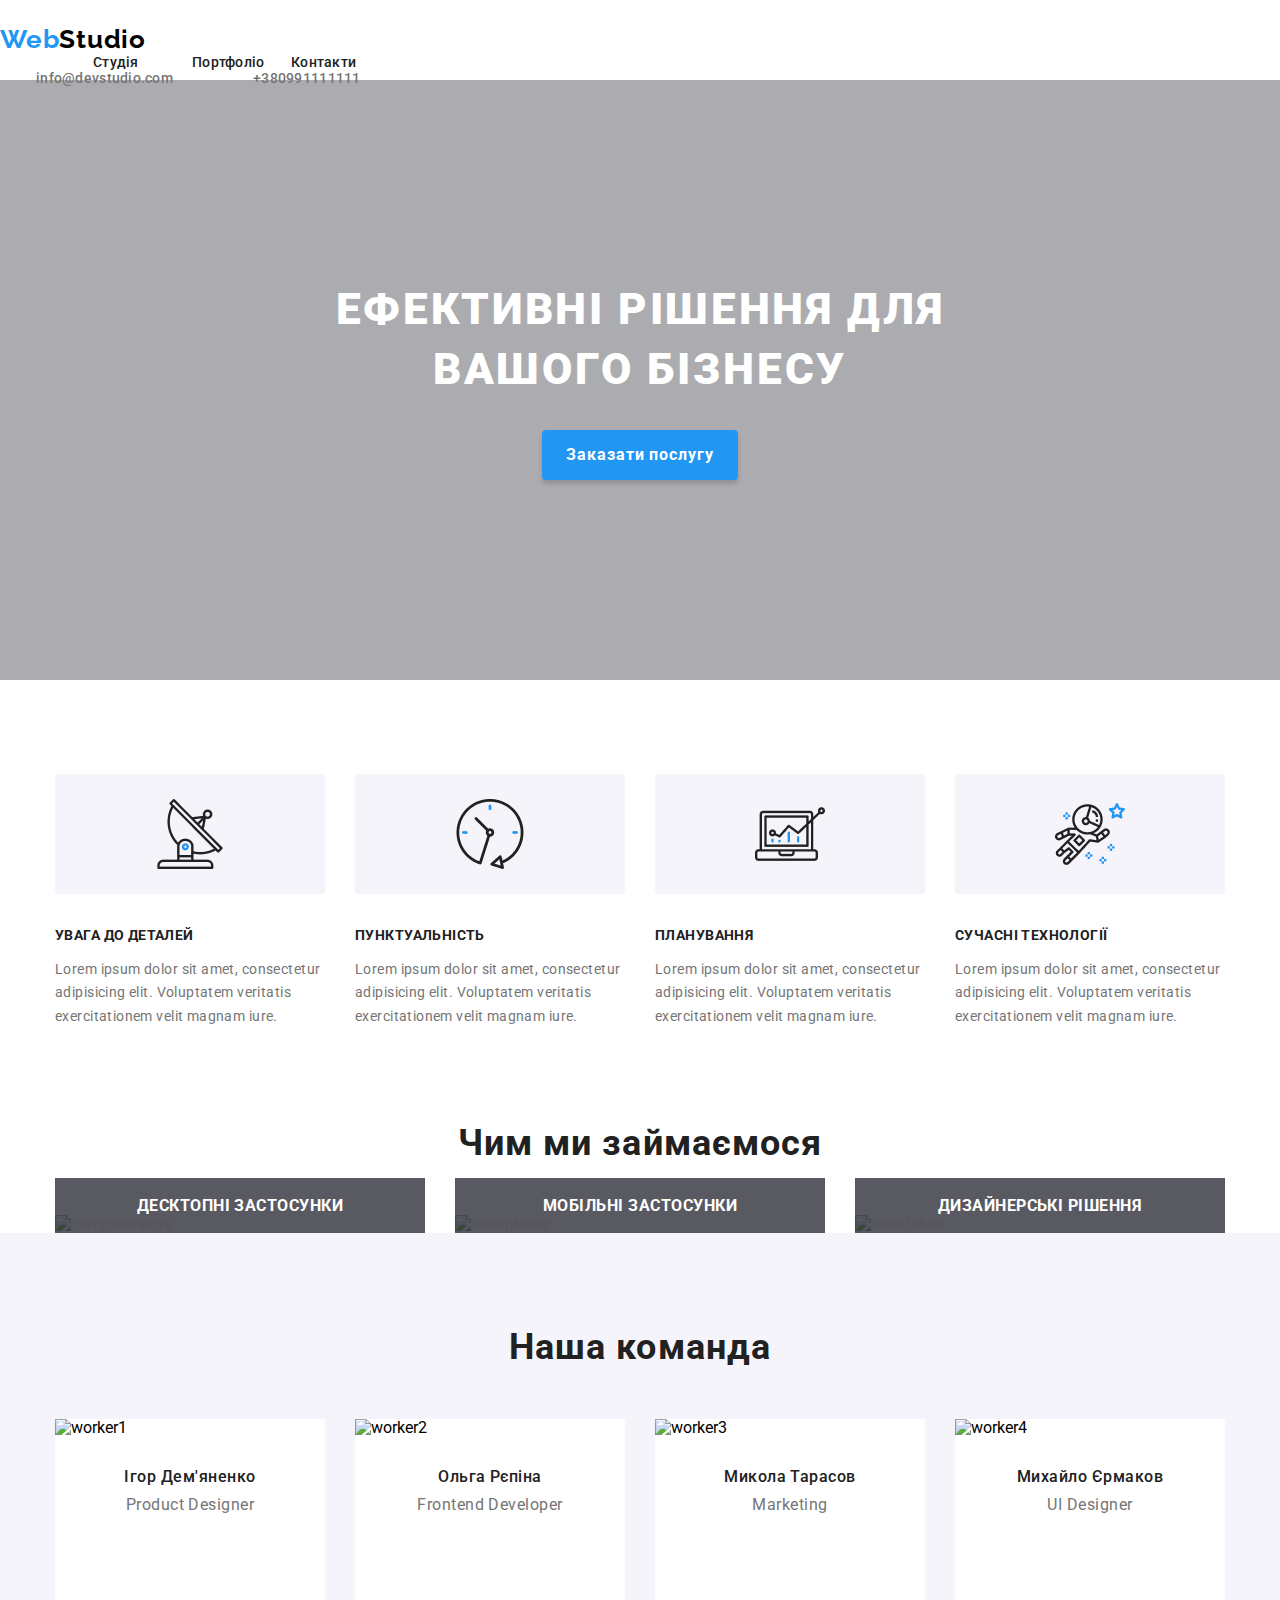
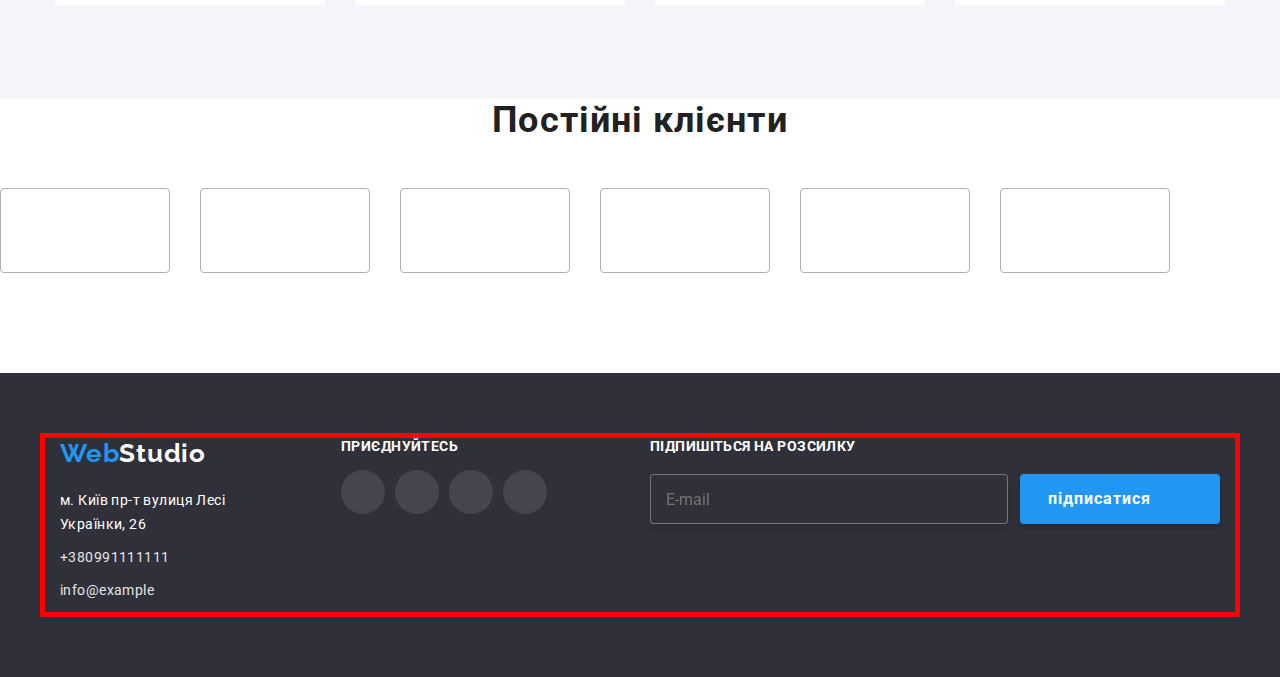
==== index.html @ 2ac91620 "fix" ====
<!DOCTYPE html>
<html lang="en">
  <head>
    <meta charset="UTF-8" />
    <meta http-equiv="X-UA-Compatible" content="IE=edge" />
    <meta name="viewport" content="width=device-width, initial-scale=1.0" />
    <title>WebStudio</title>
    <link
      href="https://fonts.googleapis.com/css2?family=Raleway:wght@700&family=Roboto:wght@400;500;700&display=swap"
      rel="stylesheet"
    />
    <link
      rel="stylesheet"
      href="https://cdnjs.cloudflare.com/ajax/libs/modern-normalize/1.1.0/modern-normalize.min.css"
    />
    <link rel="stylesheet" href="./css/reset.css" />
    <link rel="stylesheet" href="./css/style.css" />
  </head>

  <body>
    <header class="header-section">
      <div class="header-section__container">
        <a href="/" class="header-section__logotype"
          >Web<span class="header-section__color-logo">Studio</span></a
        >
        <ul class="header-section__list">
          <li class="header-section__item">
            <a href="/" class="header-section__link"> Cтудія</a>
          </li>
          <li class="header-section__item">
            <a href="./portfolio.html" class="header-section__link">Портфоліо</a>
          </li>
          <li class="header-section__item">
            <a href="#" class="header-section__link">Контакти</a>
          </li>
        </ul>
        <ul class="header-section__list-contakt">
          <li class="header-section__item-contakt">
            <a href="malto:info@example" class="header-section__contakt">
              <svg class="header-section__icon-email">
                <use href="./images/symbol-defs.svg#icon-envelope-hover-2"></use>
              </svg>
              <span>info@devstudio.com</span>
            </a>
          </li>
          <li class="header-section__item-contakt">
            <a href="tel:+380991111111" class="header-section__contakt">
              <svg class="header-section__icon-tel">
                <use href="./images/symbol-defs.svg#icon-smartphone-1"></use>
              </svg>
              <span>+380991111111</span></a
            >
          </li>
        </ul>
      </div>
    </header>

    <main>
      <!-- Секція герой -->
      <section class="hero-section">
        <h1 class="hero-section__title">
          Ефективні рішення для <br />
          вашого бізнесу
        </h1>
        <button class="hero-section__button" type="button" data-open-modal>Заказати послугу</button>
        <div class="backdrop is-hidden" data-backdrop>
        <form>
          <div class="modal">
            <div class="modal__form-field">
            <ul class="modal__list">
              <li class="modal__item">
                <h2 class="modal__title">
                  Залиште свої дані, ми Вам зателефонуємо
                </h2>
                <button data-close-modal class="modal__closes" type="button">
                  <svg class="modal__close">
                      <use href="./images/symbol-defs.svg#icon-close-black-18dp-2-1">
                      </use>
                  </svg>
                </button>
              </li>
                <li class="modal__item">
                <lable for="name" class="modal__label">Ім’я</lable>
                <svg class="modal__icon">
                  <use href="./images/symbol-defs.svg#icon---18-dp-1"></use>
                </svg>
                <input required autofocus id="name" class="modal__edit" type="text"/>
              </li>
              <li class="modal__item">
                <label for="tel" class="modal__label">Телефон</label>
                <svg class="modal__icon">
                  <use href="./images/symbol-defs.svg#icon-phone-black-18dp-1-1"></use>
                </svg>
                <input required autofocus id="tel" class="modal__edit" type="text"/>
              </li>
              <li class="modal__item">
                <label for="email" class="modal__label">Пошта</label>
                <svg class="modal__icon">
                  <use href="./images/symbol-defs.svg#icon-email-black-18dp-1-1"></use>
                </svg>
                <input  required autofocus id="email" class="modal__edit" type="text"/>
              </li>
              <li class="modal__item">
                <label for="coment" class="modal__comment">Коментарі</label>
                <p class="modal__text">Введите текст</p>
                <input id="coment" class="modal__com-edit" type="text"/>
              </li>
              <li>                
                <input class="modal__com-check" type="checkbox">
               <p class="modal__final-title">Погоджуюсь з розсилкою і приймаю
                <span class="modal__conditions-span">Умови договору</span>
               </p>
               <button data-close-modal class="modal__button" type="button">Надіслати</button>
              </li>
            </ul>
          </div>
          </div>
        </form>
      </div>
      </section>

      <!--ЧОМУ ми-->

      <section class="text-section">
        <div class="text-section__container">
          <ul class="text-section__list">
            <li class="text-section__item">
              <h3 class="text-section__title">увага до деталей</h3>
              <p class="text-section__deskription">
                Lorem ipsum dolor sit amet, consectetur adipisicing elit.
                Voluptatem veritatis exercitationem velit magnam iure.
              </p>
            </li>
            <li class="text-section__item">
              <h3 class="text-section__title">Пунктуальність</h3>
              <p class="text-section__deskription">
                Lorem ipsum dolor sit amet, consectetur adipisicing elit.
                Voluptatem veritatis exercitationem velit magnam iure.
              </p>
            </li>
            <li class="text-section__item">
              <h3 class="text-section__title">Планування</h3>
              <p class="text-section__deskription">
                Lorem ipsum dolor sit amet, consectetur adipisicing elit.
                Voluptatem veritatis exercitationem velit magnam iure.
              </p>
            </li>
            <li class="text-section__item">
              <h3 class="text-section__title">Сучасні технології</h3>
              <p class="text-section__deskription">
                Lorem ipsum dolor sit amet, consectetur adipisicing elit.
                Voluptatem veritatis exercitationem velit magnam iure.
              </p>
            </li>
          </ul>
        </div>
      </section>
      <!-- Чим ми займаємось -->
      <section class="work-section">
        <div class="work-section__container">
          <h2 class="work-section__title">Чим ми займаємося</h2>
          <ul class="work-section__list">
            <li class="work-section__item">
              <img src="./images/computerwork.jpg" alt="computerwork" />
              <p class="work-section__text">ДЕСКТОПНІ ЗАСТОСУНКИ</p>
            </li>
            <li class="work-section__item">
              <img src="./images/workphone.jpg" alt="workphone" />
              <p class="work-section__text">МОБІЛЬНІ ЗАСТОСУНКИ</p>
            </li>
            <li class="work-section__item">
              <img src="./images/worktablet.jpg" alt="worktablet" />
              <p class="work-section__text">ДИЗАЙНЕРСЬКІ РІШЕННЯ</p>
            </li>
          </ul>
        </div>
      </section>

      <!-- Наша команда -->
      <section class="workers-section">
        <div class="workers-section__container">
          <h2 class="workers-section__title">Наша команда</h2>

          <ul class="workers-section__list">
            <li class="workers-section__item">
              <img src="./images/worker1.jpg" width="270px" alt="worker1" />
              <h3 class="workers-section__tutyl">Ігор Дем'яненко</h3>
              <p class="workers-section__name">Product Designer</p>
              <ul class="socials-list">
                <li class="socials-list__item">
                  <a class="socials-list__link">
                    <svg class="socials-list__contact">
                      <use href="./images/symbol-defs.svg#icon-instagram-2-1"></use>
                    </svg>
                  </a>
                </li>
                <li class="socials-list__item">
                  <a class="socials-list__link">
                    <svg class="socials-list__contact">
                      <use href="./images/symbol-defs.svg#icon-facebook-1-1"></use>
                    </svg>
                  </a>
                </li>
                <li class="socials-list__item">
                  <a class="socials-list__link">
                    <svg class="socials-list__contact">
                      <use href="./images/symbol-defs.svg#icon-twitter-1-1"></use>
                    </svg>
                  </a>
                </li>
                <li class="socials-list__item">
                  <a class="socials-list__link">
                    <svg class="socials-list__contact">
                      <use href="./images/symbol-defs.svg#icon-linkedin-1-1"></use>
                    </svg>
                  </a>
                </li>
              </ul>
            </li>
            <li class="workers-section__item">
              <img src="./images/worker2.jpg" width="270px" alt="worker2" />
              <h3 class="workers-section__tutyl">Ольга Рєпіна</h3>
              <p class="workers-section__name">Frontend Developer</p>
              <ul class="socials-list">
                <li class="socials-list__item">
                  <a class="socials-list__link">
                    <svg class="socials-list__contact">
                      <use href="./images/symbol-defs.svg#icon-instagram-2-1"></use>
                    </svg>
                  </a>
                </li>
                <li class="socials-list__item">
                  <a class="socials-list__link">
                    <svg class="socials-list__contact">
                      <use href="./images/symbol-defs.svg#icon-facebook-1-1"></use>
                    </svg>
                  </a>
                </li>
                <li class="socials-list__item">
                  <a class="socials-list__link">
                    <svg class="socials-list__contact">
                      <use href="./images/symbol-defs.svg#icon-twitter-1-1"></use>
                    </svg>
                  </a>
                </li>
                <li class="socials-list__item">
                  <a class="socials-list__link">
                    <svg class="socials-list__contact">
                      <use href="./images/symbol-defs.svg#icon-linkedin-1-1"></use>
                    </svg>
                  </a>
                </li>
              </ul>
            </li>
            <li class="workers-section__item">
              <img src="./images/worker3.jpg" width="270px" alt="worker3" />
              <h3 class="workers-section__tutyl">Микола Тарасов</h3>
              <p class="workers-section__name">Marketing</p>
              <ul class="socials-list">
                <li class="socials-list__item">
                  <a class="socials-list__link">
                    <svg class="socials-list__contact">
                      <use href="./images/symbol-defs.svg#icon-instagram-2-1"></use>
                    </svg>
                  </a>
                </li>
                <li class="socials-list__item">
                  <a class="socials-list__link">
                    <svg class="socials-list__contact">
                      <use href="./images/symbol-defs.svg#icon-facebook-1-1"></use>
                    </svg>
                  </a>
                </li>
                <li class="socials-list__item">
                  <a class="socials-list__link">
                    <svg class="socials-list__contact">
                      <use href="./images/symbol-defs.svg#icon-twitter-1-1"></use>
                    </svg>
                  </a>
                </li>
                <li class="socials-list__item">
                  <a class="socials-list__link">
                    <svg class="socials-list__contact">
                      <use href="./images/symbol-defs.svg#icon-linkedin-1-1"></use>
                    </svg>
                  </a>
                </li>
              </ul>
            </li>
            <li class="workers-section__item">
              <img src="./images/worker4.jpg" width="270px" alt="worker4" />
              <h3 class="workers-section__tutyl">Михайло Єрмаков</h3>
              <p class="workers-section__name">UI Designer</p>
              <ul class="socials-list">
                <li class="socials-list__item">
                  <a class="socials-list__link">
                    <svg class="socials-list__contact">
                      <use href="./images/symbol-defs.svg#icon-instagram-2-1"></use>
                    </svg>
                  </a>
                </li>
                <li class="socials-list__item">
                  <a class="socials-list__link">
                    <svg class="socials-list__contact">
                      <use href="./images/symbol-defs.svg#icon-facebook-1-1"></use>
                    </svg>
                  </a>
                </li>
                <li class="socials-list__item">
                  <a class="socials-list__link">
                    <svg class="socials-list__contact">
                      <use href="./images/symbol-defs.svg#icon-twitter-1-1"></use>
                    </svg>
                  </a>
                </li>
                <li class="socials-list__item">
                  <a class="socials-list__link">
                    <svg class="socials-list__contact">
                      <use href="./images/symbol-defs.svg#icon-linkedin-1-1"></use>
                    </svg>
                  </a>
                </li>
              </ul>
            </li>
          </ul>
        </div>
      </section>
      <section class="logo-section">
        <div class="logo-section__container">
          <h2 class="logo-section__title">Постійні клієнти</h2>
          <ul class="logo-section__list">
            <li class="logo-section__item">
              <a class="logo-section__link">
                <svg class="logo-section__icon">
                  <use href="./images/symbol-defs.svg#icon-logo-1-1"></use>
                </svg>
              </a>
            </li>
            <li class="logo-section__item">
              <a class="logo-section__link">
                <svg class="logo-section__icon">
                  <use href="./images/symbol-defs.svg#icon-logo-2-1"></use>
                </svg>
              </a>
            </li>
            <li class="logo-section__item">
              <a class="logo-section__link">
                <svg class="logo-section__icon">
                  <use href="./images/symbol-defs.svg#icon-logo-3-1"></use>
                </svg>
              </a>
            </li>
            <li class="logo-section__item">
              <a class="logo-section__link">
                <svg class="logo-section__icon">
                  <use href="./images/symbol-defs.svg#icon-logo-4-1"></use>
                </svg>
              </a>
            </li>
            <li class="logo-section__item">
              <a class="logo-section__link">
                <svg class="logo-section__icon">
                  <use href="./images/symbol-defs.svg#icon-logo-5-2"></use>
                </svg>
              </a>
            </li>
            <li class="logo-section__item">
              <a class="logo-section__link">
                <svg class="logo-section__icon">
                  <use href="./images/symbol-defs.svg#icon-logo-6-1"></use>
                </svg>
              </a>
            </li>
          </ul>
        </div>
      </section>
    </main>

    <footer>
      <!-- Кінець  -->
      <div class="container">
        <div class="footer-blok">
          <a href="/" class="footer-blok__logo"
            >Web<span class="footer-blok__color">Studio</span></a
          >

          <address class="footer-blok__location">
            м. Київ пр-т вулиця Лесі Українки, 26
          </address>
          <ul class="footer-blok__list-contakt">
            <li class="footer-blok__contakt-item">
              <a href="tel:+380991111111" class="footer-blok__contakt">
                +380991111111
              </a>
            </li>
            <li class="footer-blok__contakt-item">
              <a href="malto:info@example" class="footer-blok__contakt"
                >info@example</a
              >
            </li>
          </ul>
        </div>
        <div class="footer">
          <h2 class="footer__title">Приєднуйтесь</h2>
          <ul class="footer__list">
            <li class="footer__item">
              <a class="footer__link">
                <svg class="footer__contact-icon">
                  <use href="./images/symbol-defs.svg#icon-instagram-2-1"></use>
                </svg>
              </a>
            </li>
            <li class="footer__item">
              <a class="footer__link">
                <svg class="footer__contact-icon">
                  <use href="./images/symbol-defs.svg#icon-facebook-1-1"></use>
                </svg>
              </a>
            </li>
            <li class="footer__item">
              <a class="footer__link">
                <svg class="footer__contact-icon">
                  <use href="./images/symbol-defs.svg#icon-twitter-1-1"></use>
                </svg>
              </a>
            </li>
            <li class="footer__item">
              <a class="footer__link">
                <svg class="footer__contact-icon">
                  <use href="./images/symbol-defs.svg#icon-linkedin-1-1"></use>
                </svg>
              </a>
            </li>
          </ul>
        </div>
        <div class="container-modal">
          <label for="gmail" class="container-modal__name">підпишіться на розсилку</label>
          <div class="container-modal__blok">
          <input id="gmail" autofocus placeholder="E-mail" class="container-modal__input" type="text"/>
          <button type="button"  class="container-modal__btn">
            <span class="container-modal__text">підписатися</span>
            <svg class="container-modal__icon-send">
              <use href="./images/symbol-defs.svg#icon-icon-send">
              </use>
            </svg>
          </button>
        </div>
      </div>
    </footer>

    <script>
      const refs = {
        openModalBtn: document.querySelector("[data-open-modal]"),
        closeModalBtn: document.querySelector("[data-close-modal]"),
        backdrop: document.querySelector("[data-backdrop]"),
      };

      refs.openModalBtn.addEventListener("click", toggleModal);
      refs.closeModalBtn.addEventListener("click", toggleModal);

      refs.backdrop.addEventListener("click", logBackdropClick);

      function toggleModal() {
        refs.backdrop.classList.toggle("is-hidden");
      }

      function logBackdropClick() {
        console.log("Це клік в бекдроп");
      }
    </script>
        <script>
          (() => {
            document
              .querySelector('.custom-input')
              .addEventListener('focusin', e => {
                e.currentTarget.placeholder = e.currentTarget.dataset.placeholder;
              });
            document
              .querySelector('.custom-input')
              .addEventListener('focusout', e => {
                e.currentTarget.placeholder = '  ';
              });
          })();
        </script>
  </body>
</html>
---- css/style.css ----
.header-section {
  width: 100%;
  height: 80px;
}


.header-section .container {
  display: flex;
}

.header-section__logotype {
  font-family: "Raleway";
  font-weight: 700;
  font-size: 26px;
  line-height: 1.19;
  letter-spacing: 0.03em;
  color: #2196f3;
  width: 145px;
  height: 31px;
}
.header-section__color-logo {
  color: #000000;
}

.header-section .header-section__container {
  padding-top: 24px;
  padding-bottom: 25px;
}

.header-section__list {
  display: flex;
  margin-left: 93px;
  align-items: center;
  position: relative;
}

.header-section__item {
  margin-left: 54px;
  display: flex;
}
.header-section__item:nth-child(1) {
  margin-left: 0;
}

.header-section__item::after{
  content: "";
  position: absolute;
  bottom: 0;
  display: block;
  width: 70px;
  height: 3px;
  background-color: #2196F3;
  opacity: 0;
  transition: opacity 250ms linear 1000ms,  transform 250ms linear 1000ms;
}

.header-section__item:hover::after{
  opacity: 1;
  transform: scale(1);
}

.header-section__link {
  font-weight: 500;
  font-size: 14px;
  line-height: 1.14;
  letter-spacing: 0.02em;
  color: #212121;
  width: 45px;
  height: 16px;
  /* transition-property:color;
  transition-duration: 250ms;
  transition-delay: 1000ms; */
  transition: color 250ms linear 1000ms;
}

.header-section__link:hover {
  color: #2196f3;
}

.header-section__contakt {
  font-weight: 500;
  font-size: 14px;
  line-height: 1.14;
  letter-spacing: 0.02em;
  color: #757575;
  display: flex;
  margin-left: 10px;
  align-items: center;
  /* transition-property:color;
  transition-duration: 250ms;
  transition-delay: 1000ms;
  transition-timing-function: cubic-bezier(.29,.58,.66,.12); */
  transition: color 250ms linear 1000ms;
}

.header-section__icon-email {
  width: 16px;
  height: 12px;
  fill: #757575;
  margin-right: 10px;
  /* transition-property:fill;
  transition-duration: 250ms;
  transition-delay: 1000ms;
  transition-timing-function: cubic-bezier(.29,.58,.66,.12); */
  transition: fill 250ms linear 1000ms;
}


.header-section__icon-tel {
  width: 10px;
  height: 16px;
  fill: #757575;
  margin-right: 10px;
  /* transition-property:fill;
  transition-duration: 250ms;
  transition-delay: 1000ms;
  transition-timing-function: cubic-bezier(.29,.58,.66,.12); */
  transition: fill 250ms linear 1000ms;
}

.header-section__list-contakt {
  display: flex;
  margin-left: auto;
  align-items: center;
}

.header-section__item-contakt{
  display: flex;
}

.header-section__item-contakt:nth-child(2) {
  margin-left: 50px;
}

.header-section__contakt:hover {
  color: #2196f3;
}

.header-section__icon-tel:hover {
  fill: #2196f3;
}

.header-section__icon-email:hover {
  fill: #2196f3;
}

/* main */
/* section-hero */
.hero-section {
  padding-top: 200px;
  padding-bottom: 200px;
  text-align: center;
  background-image: linear-gradient(
      to top,
      rgba(47, 48, 58, 0.4),
      rgba(47, 48, 58, 0.4)
    ),
    url(../images/effectivesolutions.jpg);
}
.hero-section__title {
  font-weight: 900;
  font-size: 44px;
  line-height: 1.36;
  letter-spacing: 0.06em;
  text-transform: uppercase;
  color: #ffffff;
  margin-bottom: 30px;
}

.title-icon{
  font-weight: 700;
font-size: 20px;
line-height: 23px;
text-align: center;
letter-spacing: 0.03em;
color: #212121;
margin-top: 20px;
margin-bottom: 20px;
}

.modal{
  width: 528px;
  height: 581px;
  top: 50%;
  left: 50%;
  background: #FFFFFF;
  position: absolute;
  transform: translate(-50%, -50%);
  transition: modal 250ms linear 1000ms;
}

.backdrop.is-hidden{
  opacity: 0;
  pointer-events: none; 
}

.backdrop{
  position: fixed;
  top: 0;
  bottom: 0;
  left: 0;
  right: 0;
  background-color: rgba(0, 0, 0, 0.2);
  z-index: 2;
  transition: backdrop 250ms linear 1000ms;
}


.modal__label{
  text-align: left;
  font-weight: 400;
  font-size: 12px;
  line-height: 14px;
  letter-spacing: 0.01em;
  color: #757575;
  display: block;
  position: absolute;
  top: 30%;
  left: 100px;
  transform: translate(-50%);

  
}


.modal__comment{
  font-weight: 400;
  font-size: 12px;
  line-height: 14px;
  letter-spacing: 0.01em;
  color: #757575;
  text-align: left;
  margin-bottom: 4px;
  display: block;
  margin-left: 50px;
}

.modal__icon{
  width: 18px;
  height: 18px;
  position: absolute;
  top: 40%;
  left: 53.3px;
  transition: fill 250ms linear 1000ms;
}

.modal__item:hover{
  fill: #2196F3;
}

.modal__item{
  position: relative;
  font: inherit;
  cursor: pointer;
}


.modal__text{
  position: absolute;
  font-weight: 400;
  font-size: 12px;
  line-height: 14px;
  letter-spacing: 0.03em;
  color: #757575;
   bottom: 92px;
  left: 57px;

}

.modal__edit{
    width: 448px;
    height: 40px;
    box-sizing: border-box;
    border: 1px solid rgba(33, 33, 33, 0.2);
    border-radius: 4px;
    margin-bottom: 10px;
    padding-left: 42px;
}

.modal__edit:hover{
  border-radius: 4px;
  border: 1px solid #2196F3;
}

.modal__form-field{
  position: relative;
}

.modal__item:hover.modal__icon{
  fill: #2196F3;
}

.modal__com-edit {
    box-sizing: border-box;
    width: 448px;
    height: 120px;
    border: 1px solid rgba(33, 33, 33, 0.2);
    border-radius: 4px;
}

.modal__com-edit:hover{
  border:1px solid #2196F3;
  border-radius: 4px;
  box-sizing: border-box;
}

.modal__com-edit:hover .modal__text{
  color: #2196F3;
}


.modal__com-check {
  display: flex;
  background: #212121;
  width: 16px;
  height: 15px;
  position: absolute;
  left: 52px;
 margin-bottom: 10px;
    font: inherit;
    cursor: pointer;
}

.modal__final-title {
    margin-top: 20px;
    margin-bottom: 30px;
    font-weight: 400;
    font-size: 14px;
    line-height: 24px;
    letter-spacing: 0.03em;
    color: #757575;
}

.modal__conditions-span{
  font-weight: 400;
font-size: 14px;
line-height: 24px;
letter-spacing: 0.03em;
text-decoration-line: underline;
color: #757575;
font: inherit;
cursor: pointer;

}

.modal__conditions-span:hover{
   color: #2196F3;
}

.modal__button{
  width: 200px;
  height: 50px;
  background: #2196F3;
  box-shadow: 0px 4px 4px rgb(0 0 0 / 15%);
  border-radius: 4px;
  border: none;
  color: white;
  font-weight: 700;
  font-size: 16px;
  line-height: 30px;
  text-align: center;
  letter-spacing: 0.06em;
  color: #FFFFFF;
  font: inherit;
  cursor: pointer;
}

.modal__closes{
    width: 30px;
    height: 30px;
    border-radius: 50%;
    background: #FFFFFF;
    border: 1px solid rgba(0, 0, 0, 0.1);
    padding-top: 6px;
    padding-left: 6px;
    top: 8px;
    right: 8px;
    position: absolute;
}

.modal__close {
    width: 18px;
    height: 18px;
    font: inherit;
    cursor: pointer;
}


.hero-section__button {
  font-weight: 700;
  font-size: 16px;
  line-height: 1.87;
  letter-spacing: 0.06em;
  color: #ffffff;
  background-color: #2196f3;
  box-shadow: 0px 4px 4px rgba(0, 0, 0, 0.15);
  border-radius: 4px;
  text-align: center;
  padding-top: 10px;
  padding-bottom: 10px;
  padding-left: 24px;
  padding-right: 24px;
  border: none;
  repeat: no-repeat;

}

/* <!-- Секція текст --> */

.text-section .text-section__container {
  padding-top: 94px;
}

.text-section__title {
  font-weight: 700;
  font-size: 14px;
  line-height: 1.71;
  letter-spacing: 0.03em;
  text-transform: uppercase;
  color: #212121;
  margin-bottom: 10px;
  padding-top: 30px;
}

.text-section__deskription {
  font-weight: 400;
  font-size: 14px;
  line-height: 1.71;
  letter-spacing: 0.03em;
  color: #757575;
}

.text-section__list {
  display: flex;
  justify-content: center;
}

.text-section__item {
  margin-right: 30px;
  width: 270px;
}

.text-section__item::before {
  content: "";
  display: block;
  background: #f5f4fa;
  border-radius: 4px;
  width: 270px;
  height: 120px;
}

.text-section__item:nth-child(4) {
  margin-right: 0;
}

.text-section__item:nth-child(1)::before {
  background-image: url(../images/antenna.png);
  background-size: 70px;
  background-repeat: no-repeat;
  background-position: center;
}

.text-section__item:nth-child(2)::before {
  background-image: url(../images/clock.png);
  background-repeat: no-repeat;
  background-position: center;
}

.text-section__item:nth-child(3)::before {
  background-image: url(../images/diagram.png);
  background-repeat: no-repeat;
  background-position: center;
}

.text-section__item:nth-child(4)::before {
  background-image: url(../images/astronaut\ .png);
  background-repeat: no-repeat;
  background-position: center;
}

/* <!-- Чим ми займаємось --> */

.work-section {
  color: #e5e5e5;
  padding-top: 94px;
}

.work-section.work-section__container {
  padding-bottom: 92px;
}

.work-section__list {
  display: flex;
  justify-content: center;
}

.work-section__title {
  font-weight: 700;
  font-size: 36px;
  line-height: 1.16;
  text-align: center;
  letter-spacing: 0.03em;
  color: #212121;
  margin-bottom: 50px;
}

.work-section__item {
  width: 370px;
  margin-right: 30px;
  position: relative;
}

.work-section__item:nth-child(3) {
  margin-right: 0;
}

.work-section__text {
  font-weight: 700;
  line-height: 1.14px;
  letter-spacing: 0.03em;
  text-align: center;
  text-transform: uppercase;
  color: #ffffff;
  background: rgba(47, 48, 58, 0.8);
  position: absolute;
  padding-bottom: 27px;
  padding-top: 27px;
  width: 370px;
  bottom: 0;
}


/* <!-- Наша команда --> */

.workers-section {
  background: #f5f4fa;
  padding-top: 94px;
  padding-bottom: 94px;
}

.workers-section__list {
  display: flex;
  justify-content: center;
}

.workers-section__title {
  font-weight: 700;
  font-size: 36px;
  line-height: 1.16;
  text-align: center;
  letter-spacing: 0.03em;
  color: #212121;
  margin-bottom: 50px;
}

.workers-section__item {
  width: 270px;
  margin-right: 30px;
  background-color: #ffffff;
  padding-bottom: 30px;
}

.workers-section__item:last-child {
  margin-right: 0;
}

.workers-section__tutyl {
  font-weight: 500;
  font-size: 16px;
  line-height: 1.18;
  text-align: center;
  letter-spacing: 0.03em;
  color: #212121;
  margin-bottom: 10px;
  margin-top: 30px;
}

.workers-section__name {
  font-weight: 400;
  font-size: 16px;
  line-height: 1.18;
  text-align: center;
  letter-spacing: 0.03em;
  color: #757575;
}

.socials-list__contact {
  fill: #afb1b8;
  width: 20px;
  height: 20px;
  font: inherit;
  cursor: pointer;
}

.socials-list{
  display: flex;
  align-items: center;
  justify-content: center;
  margin-top: 16px;
}

.socials-list__item {
  width: 44px;
  height: 44px;

}

.socials-list__link {
  padding: 12px;
  display: flex;
  transition: backgrond-color  250ms linear 1000ms, fill 250ms linear 1000ms;
}

.socials-list__link:hover {
  background-color: #2196f3;
  border-radius: 50%;
}


.socials-list__link:hover .socials-list__contact {
  fill: #ffffff;
}

/* Постійні клієнти */
.logo-section__title {
  font-weight: 700;
  font-size: 36px;
  line-height: 42px;
  text-align: center;
  letter-spacing: 0.03em;
  color: #212121;
  margin-bottom: 47px;
}

.logo-section__list {
  display: flex;
  align-items: center;
  padding-bottom: 100px;
}

.logo-section__icon {
  fill: currentColor;
  width: 45px;
  height: 45px;
}

.logo-section__link {
  color: #afb1b8;
  border: 1px solid #afb1b8;
  border-radius: 4px;
  width: 170px;
  height: 85px;
  display: flex;
  align-items: center;
  justify-content: center;
  margin-right: 30px;
  font: inherit;
  cursor: pointer;
  /* transition-property: color, border-color;
  transition-duration: 250ms;
  transition-delay: 250ms;
  transition-timing-function: linear; */
  transition: color 250ms linear 1000ms, border-color 250ms linear 1000ms;
}

.logo-section__link:hover {
  color: #2196f3;
  border-color: #2196f3;
}

/* footer */

.footer__list {
  display: flex;
  align-items: center;
  margin-top: 16px;
}

.footer__title {
  font-weight: 700;
  font-size: 14px;
  line-height: 16px;
  letter-spacing: 0.03em;
  text-transform: uppercase;
  color: #ffffff;
  text-align: left;
}

.footer__contact-icon {
  fill: #ffffff;
  width: 20px;
  height: 20px;
}

.footer__link {
  padding: 12px;
  display: flex;
  font: inherit;
  cursor: pointer;
  /* transition-property:backgrond-color;
  transition-duration: 250ms;
  transition-delay: 1000ms;
  transition-timing-function: cubic-bezier(.29,.58,.66,.12); */
  transition: backgrond-color  250ms linear 1000ms;
}

.footer__link:hover {
  background-color: #2196f3;
  border-radius: 50%;
}

.footer__item {
  width: 44px;
  height: 44px;
  background-color: rgba(255, 255, 255, 0.1);
  border-radius: 50%;
  margin-right: 10px;
}

.footer-blok__contakt {
  font-weight: 400;
  font-size: 14px;
  line-height: 1.71;
  letter-spacing: 0.03em;
  color: #e5e5e5;
}

footer .container {
  display: flex;
}

.footer-blok {
  margin-right: 70px;
}

.footer-blok__contakt-item {
  margin-bottom: 9px;
}

.footer-blok__location {
  font-style: normal;
  font-weight: 400;
  font-size: 14px;
  line-height: 1.71;
  letter-spacing: 0.03em;
  color: #ffffff;
  display: flex;
  margin-bottom: 9px;
  margin-top: 20px;
}

.footer-blok__logo {
  font-family: "Raleway";
  font-style: normal;
  font-weight: 700;
  font-size: 26px;
  line-height: 1.19;
  letter-spacing: 0.03em;
  color: #2196f3;
}

.footer-blok__color {
  font-family: "Raleway";
  font-style: normal;
  font-weight: 700;
  font-size: 26px;
  line-height: 1.19;
  letter-spacing: 0.03em;
  color: #ffffff;
}

footer {
  background-color: #2f303a;
  padding-bottom: 60px;
  padding-top: 60px;
}


.container-modal__name{
  font-weight: 700;
font-size: 14px;
line-height: 16px;
letter-spacing: 0.03em;
text-transform: uppercase;
color: #FFFFFF;
margin-bottom: 20px;
display: block;
}


.container-modal__input{
  border: 1px solid rgba(125, 125, 125, 0.911);
  filter: drop-shadow(0px 4px 4px rgba(0, 0, 0, 0.15));
  border-radius: 4px;
  box-sizing: border-box;
  width: 358px;
  height: 50px;
  background: #2F303A;
  padding-left: 15px;
  margin-right: 12px;
  display: inline-block;
}

.container-modal__btn{
  width: 200px;
  height: 50px;
  border-radius: 4px;
  background: #2196F3;
  box-shadow: 0px 4px 4px rgb(0 0 0 / 15%);
  border: none;
  padding-left: 28px;
  display: flex;
  align-items: center;
}

.container-modal__icon-send{
  width: 24px;
  height: 24px;
  fill: #FFFFFF;
}

.container-modal__text{
  font-weight: 700;
  font-size: 16px;
  line-height: 30px;
  text-align: center;
  letter-spacing: 0.06em;
  color: #FFFFFF;
}

.container-modal{
  margin-left: 93px;
}

.container-modal__blok{
  display: flex;
}
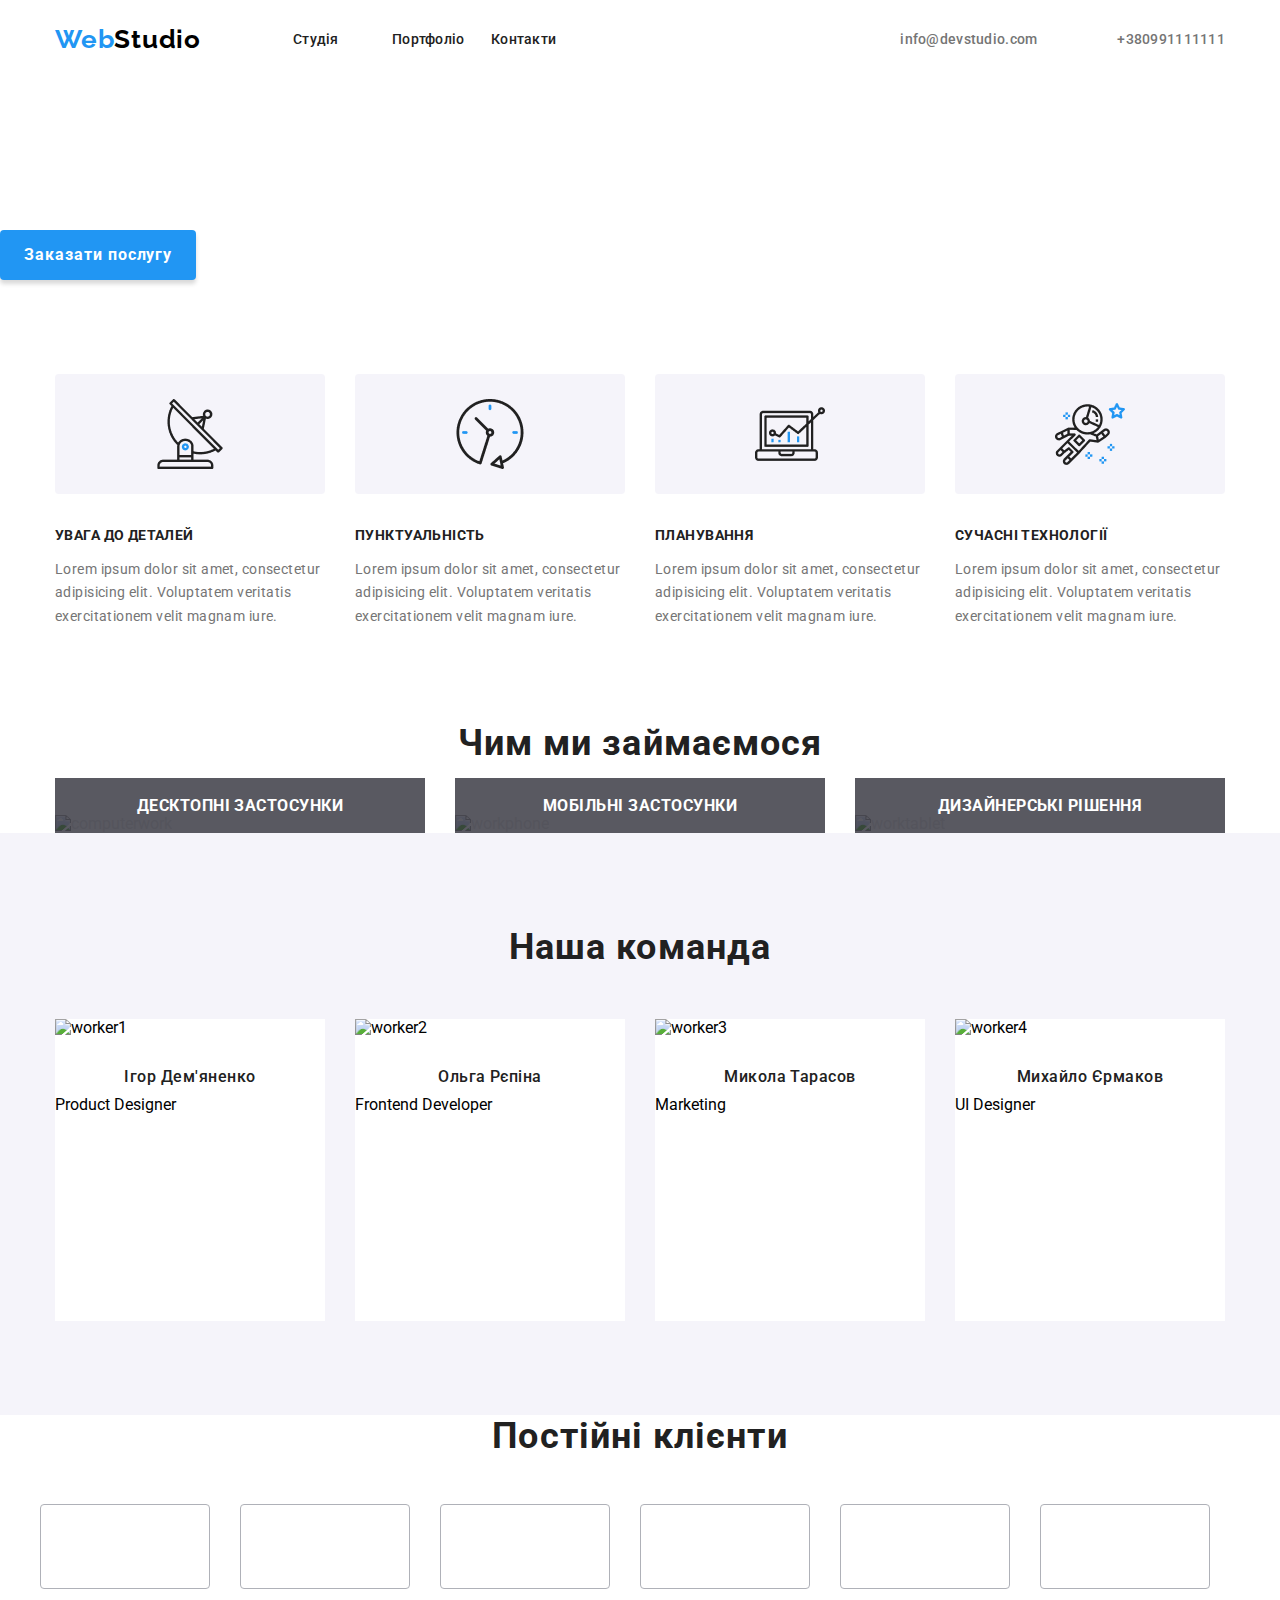
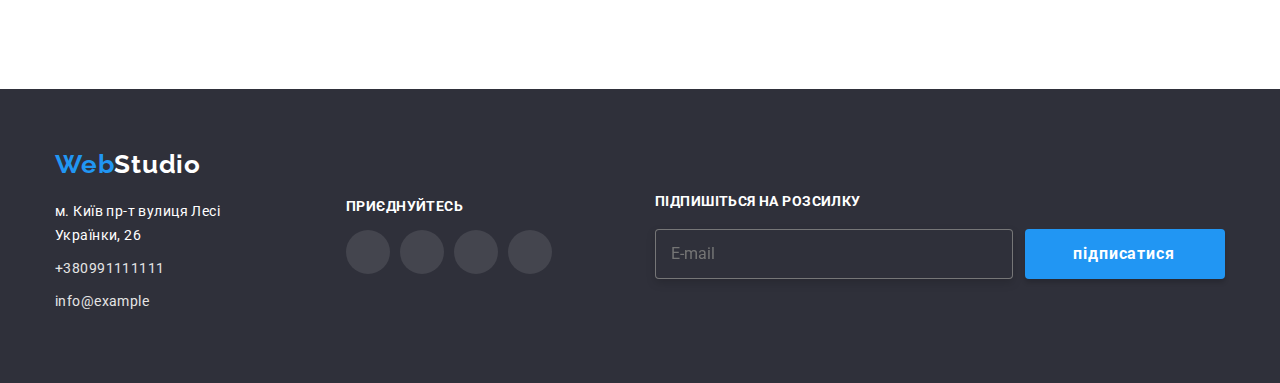
==== commit b0fc0e73: "animation" ====
--- a/index.html
+++ b/index.html
@@ -13,13 +13,14 @@
       rel="stylesheet"
       href="https://cdnjs.cloudflare.com/ajax/libs/modern-normalize/1.1.0/modern-normalize.min.css"
     />
-    <link rel="stylesheet" href="./css/reset.css" />
-    <link rel="stylesheet" href="./css/style.css" />
+    <link rel="stylesheet" href="./SASS/base/_reset.scss" />
+    <link rel="stylesheet" href="./SASS/base/_common.scss" />
+    <link rel="stylesheet" href="./css/main.min.css" />
   </head>
 
   <body>
     <header class="header-section">
-      <div class="header-section__container">
+      <div class="container">
         <a href="/" class="header-section__logotype"
           >Web<span class="header-section__color-logo">Studio</span></a
         >
@@ -57,7 +58,7 @@
 
     <main>
       <!-- Секція герой -->
-      <section class="hero-section">
+      <section data-aos="flip-up" itclass="hero-section">
         <h1 class="hero-section__title">
           Ефективні рішення для <br />
           вашого бізнесу
@@ -122,7 +123,7 @@
       <!--ЧОМУ ми-->
 
       <section class="text-section">
-        <div class="text-section__container">
+        <div class="container">
           <ul class="text-section__list">
             <li class="text-section__item">
               <h3 class="text-section__title">увага до деталей</h3>
@@ -157,7 +158,7 @@
       </section>
       <!-- Чим ми займаємось -->
       <section class="work-section">
-        <div class="work-section__container">
+        <div class="container">
           <h2 class="work-section__title">Чим ми займаємося</h2>
           <ul class="work-section__list">
             <li class="work-section__item">
@@ -178,7 +179,7 @@
 
       <!-- Наша команда -->
       <section class="workers-section">
-        <div class="workers-section__container">
+        <div class="container">
           <h2 class="workers-section__title">Наша команда</h2>
 
           <ul class="workers-section__list">
@@ -326,7 +327,7 @@
         </div>
       </section>
       <section class="logo-section">
-        <div class="logo-section__container">
+        <div class="container">
           <h2 class="logo-section__title">Постійні клієнти</h2>
           <ul class="logo-section__list">
             <li class="logo-section__item">
@@ -482,5 +483,9 @@
               });
           })();
         </script>
+          <script src="https://unpkg.com/aos@2.3.1/dist/aos.js"></script>
+          <script>
+            AOS.init();
+          </script>
   </body>
 </html>
--- a/css/main.min.css
+++ b/css/main.min.css
@@ -0,0 +1 @@
+.container-modal__blok,.container-modal__btn,.footer-blok__location,footer .container,.footer__link,.footer__list,.logo-section__link,.logo-section__list,.socials-list__link,.workers-section__list,.work-section__list,.text-section__list,.modal__com-check,.header-section__item-contakt,.header-section__list-contakt,.header-section__contakt,.header-section__item,.header-section__list,.header-section .container{display:-webkit-box;display:-ms-flexbox;display:flex;-webkit-box-pack:center;-ms-flex-pack:center;justify-content:center;-webkit-box-align:center;-ms-flex-align:center;align-items:center}a{text-decoration:none}ul{list-style:none;margin:0;padding:0}body{font-family:"Roboto"}h1,h2,h3,p{margin:0;padding:0}.container{width:1200px;margin-left:auto;margin-right:auto;padding-left:15px;padding-right:15px}.header-section{width:100%;height:80px}.header-section__item:nth-child(1){margin-left:0}.header-section__item::after{content:"";position:absolute;bottom:0;display:block;width:70px;height:3px;background-color:#2196f3;opacity:0;-webkit-transition:opacity 250ms linear 1000ms,-webkit-transform 250ms linear 1000ms;transition:opacity 250ms linear 1000ms,-webkit-transform 250ms linear 1000ms;transition:opacity 250ms linear 1000ms,transform 250ms linear 1000ms;transition:opacity 250ms linear 1000ms,transform 250ms linear 1000ms,-webkit-transform 250ms linear 1000ms}.header-section__item:hover::after{opacity:1;-webkit-transform:scale(1);transform:scale(1)}.header-section__item-contakt:nth-child(2){margin-left:50px}.header-section__link:hover{color:#2196f3}.header-section__contakt:hover{color:#2196f3}.header-section__icon-tel:hover{fill:#2196f3}.header-section__icon-email:hover{fill:#2196f3}.header-section__logotype{font-family:"Raleway";font-weight:700;font-size:26px;line-height:1.19;letter-spacing:.03em;color:#2196f3;width:145px;height:31px}.header-section__color-logo{color:#000}.header-section .container{padding-top:24px;padding-bottom:25px}.header-section__list{margin-left:93px;position:relative}.header-section__item{margin-left:54px}.header-section__link{font-weight:500;font-size:14px;line-height:1.14;letter-spacing:.02em;color:#212121;width:45px;height:16px;-webkit-transition:color 250ms linear 1000ms;transition:color 250ms linear 1000ms}.header-section__contakt{font-weight:500;font-size:14px;line-height:1.14;letter-spacing:.02em;color:#757575;margin-left:10px;-webkit-transition:color 250ms linear 1000ms;transition:color 250ms linear 1000ms}.header-section__icon-email{width:16px;height:12px;fill:#757575;margin-right:10px;-webkit-transition:fill 250ms linear 1000ms;transition:fill 250ms linear 1000ms}.header-section__icon-tel{width:10px;height:16px;fill:#757575;margin-right:10px;-webkit-transition:fill 250ms linear 1000ms;transition:fill 250ms linear 1000ms}.header-section__list-contakt{margin-left:auto}.hero-section{padding-top:200px;padding-bottom:200px;text-align:center;background-image:-webkit-gradient(linear, left bottom, left top, from(rgba(47, 48, 58, 0.4)), to(rgba(47, 48, 58, 0.4))),url(../images/effectivesolutions.jpg);background-image:linear-gradient(to top, rgba(47, 48, 58, 0.4), rgba(47, 48, 58, 0.4)),url(../images/effectivesolutions.jpg)}.hero-section__title{font-weight:900;font-size:44px;line-height:1.36;letter-spacing:.06em;text-transform:uppercase;color:#fff;margin-bottom:30px}.title-icon{font-weight:700;font-size:20px;line-height:23px;text-align:center;letter-spacing:.03em;color:#212121;margin-top:20px;margin-bottom:20px}.modal{width:528px;height:581px;top:50%;left:50%;background:#fff;position:absolute;-webkit-transform:translate(-50%, -50%);transform:translate(-50%, -50%);-webkit-transition:modal 250ms linear 1000ms;transition:modal 250ms linear 1000ms}.modal__item:hover{fill:#2196f3}.modal__item:hover .modal__icon{fill:#2196f3}.modal__com-edit:hover{border:1px solid #2196f3;border-radius:4px;-webkit-box-sizing:border-box;box-sizing:border-box}.modal__com-edit:hover .modal__text{color:#2196f3}.modal__conditions-span:hover{color:#2196f3}.backdrop.is-hidden{opacity:0;pointer-events:none}.backdrop{position:fixed;top:0;bottom:0;left:0;right:0;background-color:rgba(0,0,0,.2);z-index:2;-webkit-transition:backdrop 250ms linear 1000ms;transition:backdrop 250ms linear 1000ms}.modal__label{text-align:left;font-weight:400;font-size:12px;line-height:14px;letter-spacing:.01em;color:#757575;display:block;position:absolute;top:30%;left:100px;-webkit-transform:translate(-50%);transform:translate(-50%)}.modal__comment{font-weight:400;font-size:12px;line-height:14px;letter-spacing:.01em;color:#757575;text-align:left;margin-bottom:4px;display:block;margin-left:50px}.modal__icon{width:18px;height:18px;position:absolute;top:40%;left:53.3px;-webkit-transition:fill 250ms linear 1000ms;transition:fill 250ms linear 1000ms}.modal__item{position:relative;font:inherit;cursor:pointer}.modal__text{position:absolute;font-weight:400;font-size:12px;line-height:14px;letter-spacing:.03em;color:#757575;bottom:92px;left:57px}.modal__edit{width:448px;height:40px;-webkit-box-sizing:border-box;box-sizing:border-box;border:1px solid rgba(33,33,33,.2);border-radius:4px;margin-bottom:10px;padding-left:42px}.modal__form-field{position:relative}.modal__com-edit{-webkit-box-sizing:border-box;box-sizing:border-box;width:448px;height:120px;border:1px solid rgba(33,33,33,.2);border-radius:4px}.modal__com-check{background:#212121;width:16px;height:15px;position:absolute;left:52px;margin-bottom:10px;font:inherit;cursor:pointer}.modal__final-title{margin-top:20px;margin-bottom:30px;font-weight:400;font-size:14px;line-height:24px;letter-spacing:.03em;color:#757575}.modal__conditions-span{font-weight:400;font-size:14px;line-height:24px;letter-spacing:.03em;-webkit-text-decoration-line:underline;text-decoration-line:underline;color:#757575;font:inherit;cursor:pointer}.modal__button{width:200px;height:50px;background:#2196f3;-webkit-box-shadow:0px 4px 4px rgba(0,0,0,.15);box-shadow:0px 4px 4px rgba(0,0,0,.15);border-radius:4px;border:none;color:#fff;font-weight:700;font-size:16px;line-height:30px;text-align:center;letter-spacing:.06em;color:#fff;font:inherit;cursor:pointer}.modal__closes{width:30px;height:30px;border-radius:50%;background:#fff;border:1px solid rgba(0,0,0,.1);padding-top:6px;padding-left:6px;top:8px;right:8px;position:absolute}.modal__close{width:18px;height:18px;font:inherit;cursor:pointer}.hero-section__button{font-weight:700;font-size:16px;line-height:1.87;letter-spacing:.06em;color:#fff;background-color:#2196f3;-webkit-box-shadow:0px 4px 4px rgba(0,0,0,.15);box-shadow:0px 4px 4px rgba(0,0,0,.15);border-radius:4px;text-align:center;padding-top:10px;padding-bottom:10px;padding-left:24px;padding-right:24px;border:none;repeat:no-repeat}.text-section__item::before{content:"";display:block;background:#f5f4fa;border-radius:4px;width:270px;height:120px}.text-section__item:nth-child(4){margin-right:0}.text-section__item:nth-child(1)::before{background-image:url(../images/antenna.png);background-size:70px;background-repeat:no-repeat;background-position:center}.text-section__item:nth-child(2)::before{background-image:url(../images/clock.png);background-repeat:no-repeat;background-position:center}.text-section__item:nth-child(3)::before{background-image:url(../images/diagram.png);background-repeat:no-repeat;background-position:center}.text-section__item:nth-child(4)::before{background-image:url(../images/astronaut\ .png);background-repeat:no-repeat;background-position:center}.text-section .container{padding-top:94px}.text-section__title{font-weight:700;font-size:14px;line-height:1.71;letter-spacing:.03em;text-transform:uppercase;color:#212121;margin-bottom:10px;padding-top:30px}.text-section__deskription{font-weight:400;font-size:14px;line-height:1.71;letter-spacing:.03em;color:#757575}.text-section__item{margin-right:30px;width:270px}.work-section{color:#e5e5e5;padding-top:94px}.work-section__item:nth-child(3){margin-right:0}.work-section.container{padding-bottom:92px}.work-section__title{font-weight:700;font-size:36px;line-height:1.16;text-align:center;letter-spacing:.03em;color:#212121;margin-bottom:50px}.work-section__item{width:370px;margin-right:30px;position:relative}.work-section__text{font-weight:700;line-height:1.14px;letter-spacing:.03em;text-align:center;text-transform:uppercase;color:#fff;background:rgba(47,48,58,.8);position:absolute;padding-top:27px;width:370px;bottom:0}.work-section__text{padding-bottom:27px;padding-top:27px}.workers-section{background:#f5f4fa;padding-bottom:94px}.workers-section__item:last-child{margin-right:0}.workers-section{padding-top:94px;padding-bottom:94px}.socials-list__link:hover{background-color:#2196f3;border-radius:50%}.socials-list__link:hover .socials-list__contact{fill:#fff}.workers-section__title{font-weight:700;font-size:36px;line-height:1.16;text-align:center;letter-spacing:.03em;color:#212121;margin-bottom:50px}.workers-section__item{width:270px;margin-right:30px;background-color:#fff;padding-bottom:30px}.workers-section__tutyl{font-weight:500;font-size:16px;line-height:1.18;text-align:center;letter-spacing:.03em;color:#212121;margin-bottom:10px;margin-top:30px}.socials-list__item{width:44px;height:44px}.socials-list__link{padding:12px;-webkit-transition:backgrond-color 250ms linear 1000ms,fill 250ms linear 1000ms;transition:backgrond-color 250ms linear 1000ms,fill 250ms linear 1000ms}.logo-section__link:hover{color:#2196f3;border-color:#2196f3}.logo-section__title{font-weight:700;font-size:36px;line-height:42px;text-align:center;letter-spacing:.03em;color:#212121;margin-bottom:47px}.logo-section__list{padding-bottom:100px}.logo-section__icon{fill:currentColor;width:45px;height:45px}.logo-section__link{color:#afb1b8;width:170px;height:85px;margin-right:30px;font:inherit;cursor:pointer;-webkit-transition:color 250ms linear 1000ms,border-color 250ms linear 1000ms;transition:color 250ms linear 1000ms,border-color 250ms linear 1000ms}.logo-section__link{border:1px solid #afb1b8;border-radius:4px}.footer__list{margin-top:16px}.footer__title{font-weight:700;font-size:14px;line-height:16px;letter-spacing:.03em;text-transform:uppercase;color:#fff;text-align:left}.footer__contact-icon{fill:#fff;width:20px;height:20px}.footer__link{padding:12px;font:inherit;cursor:pointer;-webkit-transition:backgrond-color 250ms linear 1000ms;transition:backgrond-color 250ms linear 1000ms}.footer__item{width:44px;height:44px;background-color:rgba(255,255,255,.1);border-radius:50%;margin-right:10px}.footer-blok__contakt{font-weight:400;font-size:14px;line-height:1.71;letter-spacing:.03em;color:#e5e5e5}.footer-blok{margin-right:70px}.footer-blok__contakt-item{margin-bottom:9px}.footer-blok__location{font-style:normal;font-weight:400;font-size:14px;line-height:1.71;letter-spacing:.03em;color:#fff;margin-bottom:9px;margin-top:20px}.footer-blok__logo{font-family:"Raleway";font-style:normal;font-weight:700;font-size:26px;line-height:1.19;letter-spacing:.03em;color:#2196f3}.footer-blok__color{font-family:"Raleway";font-style:normal;font-weight:700;font-size:26px;line-height:1.19;letter-spacing:.03em;color:#fff}footer{background-color:#2f303a;padding-bottom:60px;padding-top:60px}footer__link:hover{background-color:#2196f3;border-radius:50%}.container-modal__name{font-weight:700;font-size:14px;line-height:16px;letter-spacing:.03em;text-transform:uppercase;color:#fff;margin-bottom:20px;display:block}.container-modal__input:hover{color:#2196f3}.container-modal__input{border:1px solid rgba(125,125,125,.911);-webkit-filter:drop-shadow(0px 4px 4px rgba(0, 0, 0, 0.15));filter:drop-shadow(0px 4px 4px rgba(0, 0, 0, 0.15));border-radius:4px;-webkit-box-sizing:border-box;box-sizing:border-box;width:358px;height:50px;background:#2f303a;padding-left:15px;margin-right:12px;display:inline-block;-webkit-transition:color 250ms linear 250ms;transition:color 250ms linear 250ms}.container-modal__btn{width:200px;height:50px;border-radius:4px;background:#2196f3;-webkit-box-shadow:0px 4px 4px rgba(0,0,0,.15);box-shadow:0px 4px 4px rgba(0,0,0,.15);border:none;padding-left:28px}.container-modal__icon-send{width:24px;height:24px;fill:#fff}.container-modal__text{font-weight:700;font-size:16px;line-height:30px;text-align:center;letter-spacing:.06em;color:#fff}.container-modal{margin-left:93px}/*# sourceMappingURL=main.min.css.map */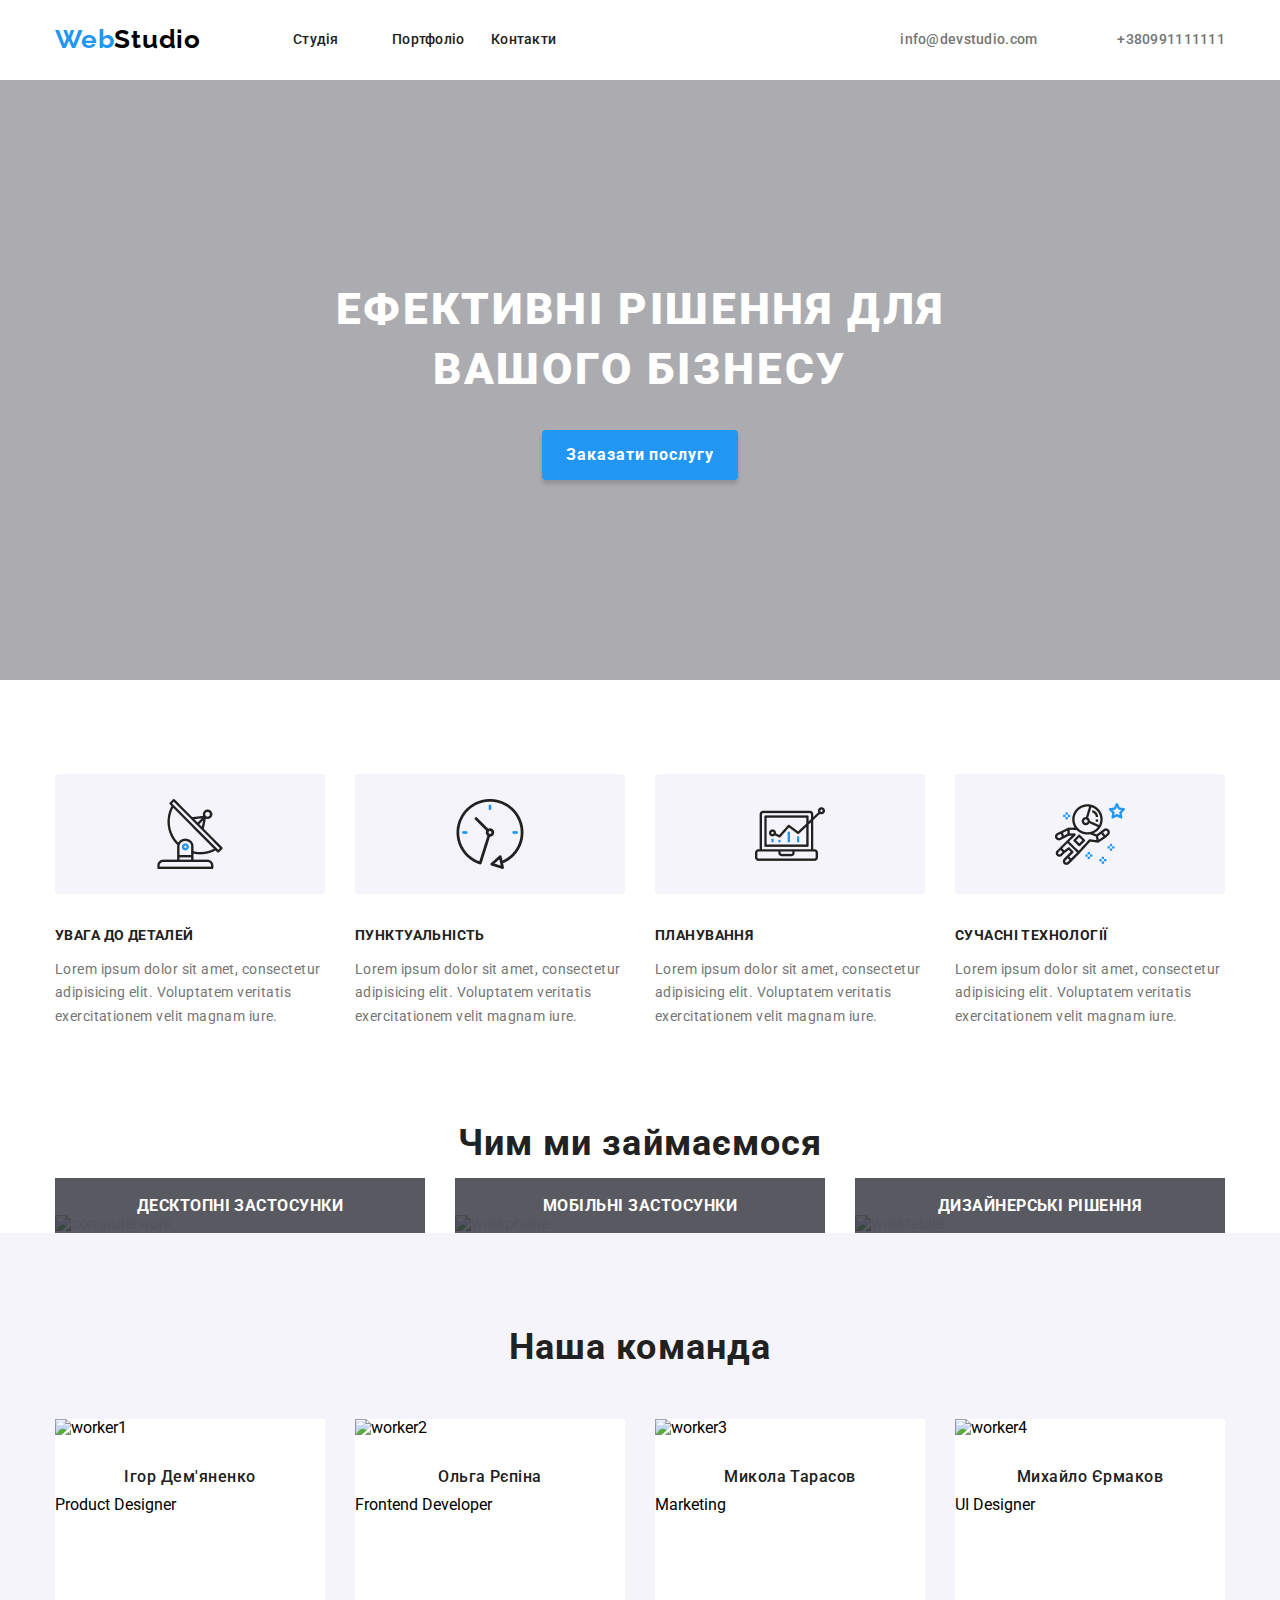
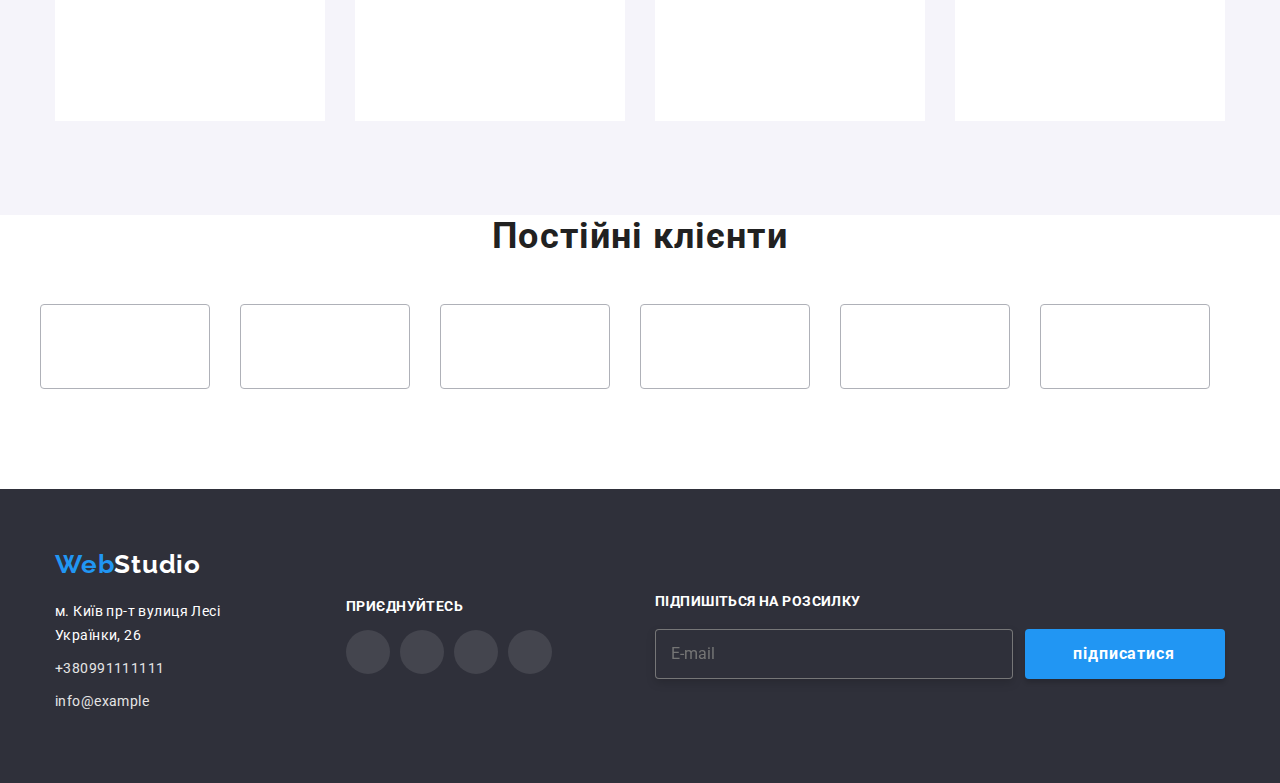
==== commit 6edfd5d5: "hero" ====
--- a/index.html
+++ b/index.html
@@ -58,7 +58,7 @@
 
     <main>
       <!-- Секція герой -->
-      <section data-aos="flip-up" itclass="hero-section">
+      <section data-aos="flip-up" class="hero-section">
         <h1 class="hero-section__title">
           Ефективні рішення для <br />
           вашого бізнесу
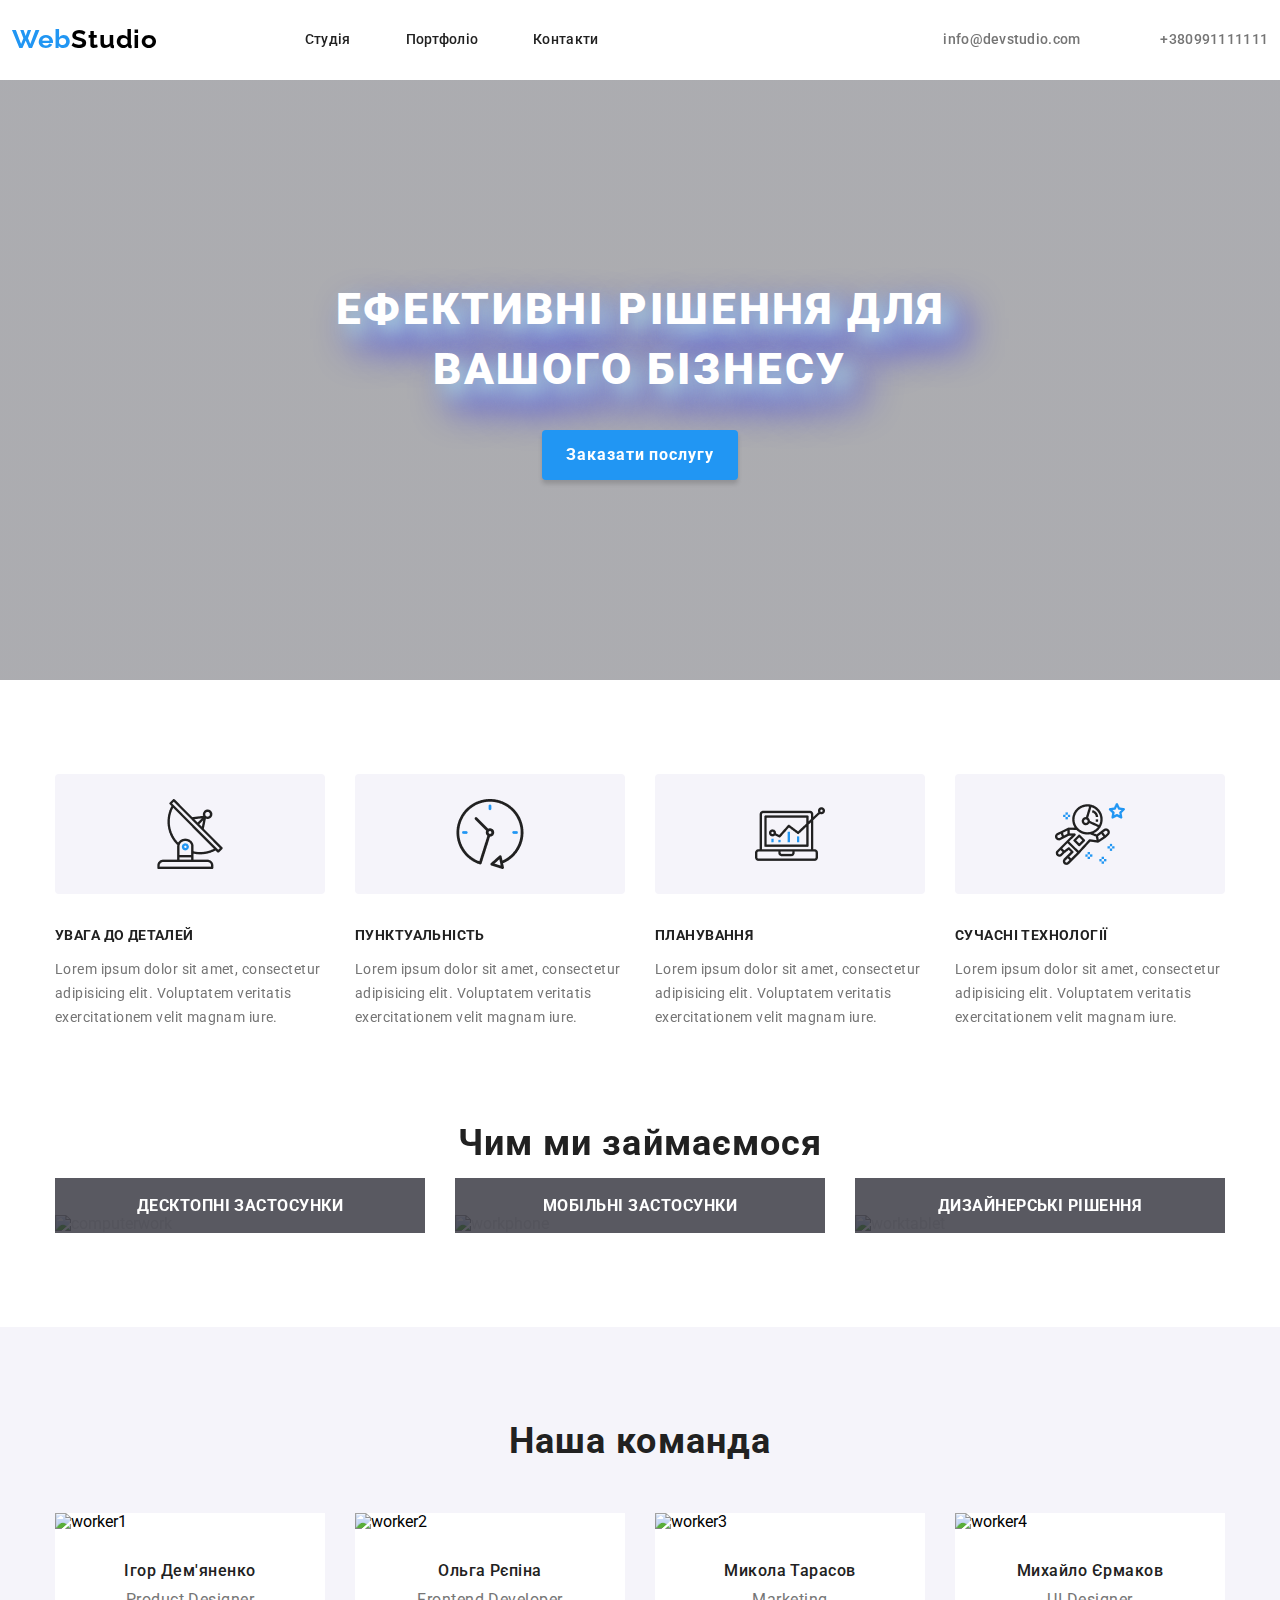
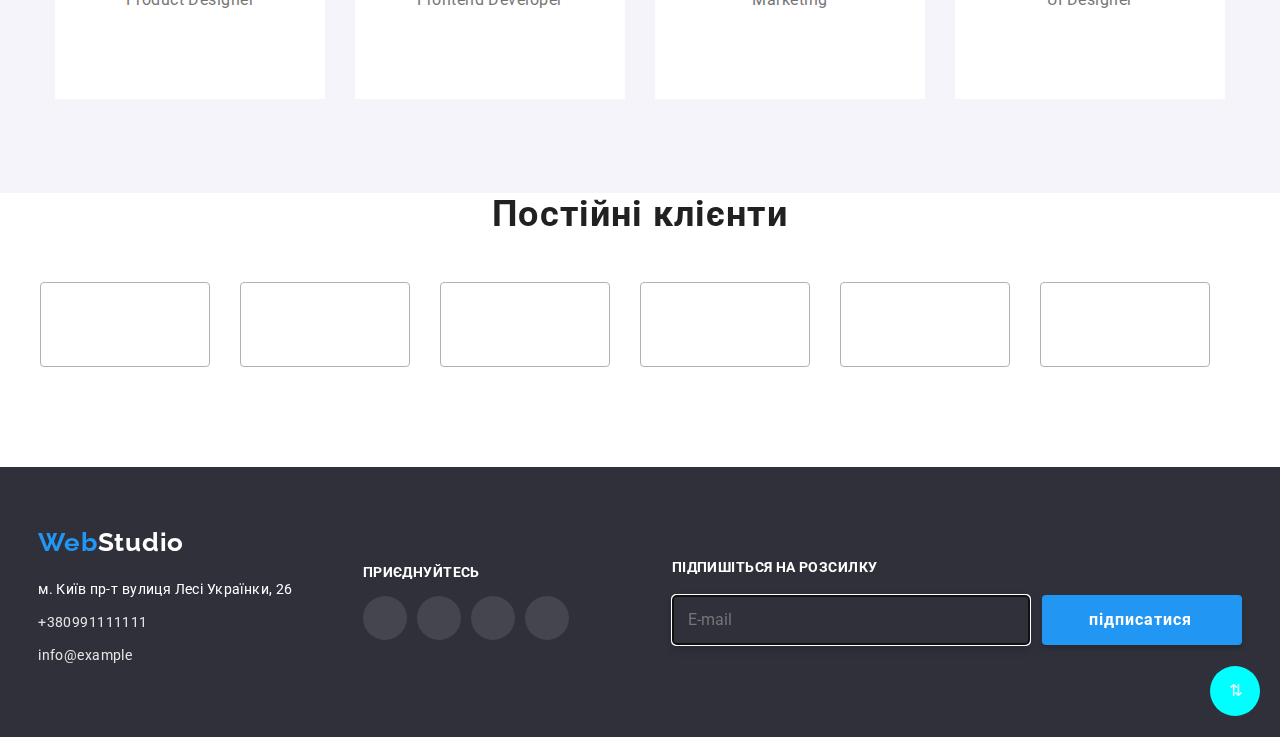
==== commit 0bb76746: "adaptiv" ====
--- a/index.html
+++ b/index.html
@@ -13,6 +13,8 @@
       rel="stylesheet"
       href="https://cdnjs.cloudflare.com/ajax/libs/modern-normalize/1.1.0/modern-normalize.min.css"
     />
+
+    <link href="https://unpkg.com/aos@2.3.1/dist/aos.css" rel="stylesheet">
     <link rel="stylesheet" href="./SASS/base/_reset.scss" />
     <link rel="stylesheet" href="./SASS/base/_common.scss" />
     <link rel="stylesheet" href="./css/main.min.css" />
@@ -20,7 +22,7 @@
 
   <body>
     <header class="header-section">
-      <div class="container">
+      <div data-aos="flip-up" class="container">
         <a href="/" class="header-section__logotype"
           >Web<span class="header-section__color-logo">Studio</span></a
         >
@@ -32,7 +34,7 @@
             <a href="./portfolio.html" class="header-section__link">Портфоліо</a>
           </li>
           <li class="header-section__item">
-            <a href="#" class="header-section__link">Контакти</a>
+            <a href="#workers" class="header-section__link">Контакти</a>
           </li>
         </ul>
         <ul class="header-section__list-contakt">
@@ -58,12 +60,12 @@
 
     <main>
       <!-- Секція герой -->
-      <section data-aos="flip-up" class="hero-section">
+      <section  class="hero-section">
         <h1 class="hero-section__title">
           Ефективні рішення для <br />
           вашого бізнесу
         </h1>
-        <button class="hero-section__button" type="button" data-open-modal>Заказати послугу</button>
+        <button data-aos="zoom-in-up" class="hero-section__button" type="submit"  data-open-modal>Заказати послугу</button>
         <div class="backdrop is-hidden" data-backdrop>
         <form>
           <div class="modal">
@@ -85,21 +87,21 @@
                 <svg class="modal__icon">
                   <use href="./images/symbol-defs.svg#icon---18-dp-1"></use>
                 </svg>
-                <input required autofocus id="name" class="modal__edit" type="text"/>
+                <input required  id="name" class="modal__edit" type="text"/>
               </li>
               <li class="modal__item">
                 <label for="tel" class="modal__label">Телефон</label>
                 <svg class="modal__icon">
                   <use href="./images/symbol-defs.svg#icon-phone-black-18dp-1-1"></use>
                 </svg>
-                <input required autofocus id="tel" class="modal__edit" type="text"/>
+                <input required id="tel" class="modal__edit" type="text"/>
               </li>
               <li class="modal__item">
                 <label for="email" class="modal__label">Пошта</label>
                 <svg class="modal__icon">
                   <use href="./images/symbol-defs.svg#icon-email-black-18dp-1-1"></use>
                 </svg>
-                <input  required autofocus id="email" class="modal__edit" type="text"/>
+                <input  required id="email" class="modal__edit" type="text"/>
               </li>
               <li class="modal__item">
                 <label for="coment" class="modal__comment">Коментарі</label>
@@ -122,7 +124,7 @@
 
       <!--ЧОМУ ми-->
 
-      <section class="text-section">
+      <section data-aos="flip-left" class="text-section">
         <div class="container">
           <ul class="text-section__list">
             <li class="text-section__item">
@@ -157,7 +159,7 @@
         </div>
       </section>
       <!-- Чим ми займаємось -->
-      <section class="work-section">
+      <section data-aos="zoom-in-right" class="work-section">
         <div class="container">
           <h2 class="work-section__title">Чим ми займаємося</h2>
           <ul class="work-section__list">
@@ -178,13 +180,13 @@
       </section>
 
       <!-- Наша команда -->
-      <section class="workers-section">
+      <section id="workers" class="workers-section">
         <div class="container">
           <h2 class="workers-section__title">Наша команда</h2>
 
           <ul class="workers-section__list">
             <li class="workers-section__item">
-              <img src="./images/worker1.jpg" width="270px" alt="worker1" />
+              <img class="workers-section__img" src="./images/worker1.jpg" width="270px" alt="worker1" />
               <h3 class="workers-section__tutyl">Ігор Дем'яненко</h3>
               <p class="workers-section__name">Product Designer</p>
               <ul class="socials-list">
@@ -219,7 +221,7 @@
               </ul>
             </li>
             <li class="workers-section__item">
-              <img src="./images/worker2.jpg" width="270px" alt="worker2" />
+              <img class="workers-section__img" src="./images/worker2.jpg" width="270px" alt="worker2" />
               <h3 class="workers-section__tutyl">Ольга Рєпіна</h3>
               <p class="workers-section__name">Frontend Developer</p>
               <ul class="socials-list">
@@ -254,7 +256,7 @@
               </ul>
             </li>
             <li class="workers-section__item">
-              <img src="./images/worker3.jpg" width="270px" alt="worker3" />
+              <img class="workers-section__img" src="./images/worker3.jpg" width="270px" alt="worker3" />
               <h3 class="workers-section__tutyl">Микола Тарасов</h3>
               <p class="workers-section__name">Marketing</p>
               <ul class="socials-list">
@@ -289,7 +291,7 @@
               </ul>
             </li>
             <li class="workers-section__item">
-              <img src="./images/worker4.jpg" width="270px" alt="worker4" />
+              <img class="workers-section__img" src="./images/worker4.jpg" width="270px" alt="worker4" />
               <h3 class="workers-section__tutyl">Михайло Єрмаков</h3>
               <p class="workers-section__name">UI Designer</p>
               <ul class="socials-list">
@@ -326,7 +328,7 @@
           </ul>
         </div>
       </section>
-      <section class="logo-section">
+      <section data-aos="fade-up-left" class="logo-section">
         <div class="container">
           <h2 class="logo-section__title">Постійні клієнти</h2>
           <ul class="logo-section__list">
@@ -379,7 +381,7 @@
 
     <footer>
       <!-- Кінець  -->
-      <div class="container">
+      <div data-aos="flip-down" class="container">
         <div class="footer-blok">
           <a href="/" class="footer-blok__logo"
             >Web<span class="footer-blok__color">Studio</span></a
@@ -448,6 +450,8 @@
         </div>
       </div>
     </footer>
+
+     <a class="scroll-button" href="">&#8645;</a>
 
     <script>
       const refs = {
@@ -483,7 +487,7 @@
               });
           })();
         </script>
-          <script src="https://unpkg.com/aos@2.3.1/dist/aos.js"></script>
+         <script src="https://unpkg.com/aos@2.3.1/dist/aos.js"></script>
           <script>
             AOS.init();
           </script>
--- a/css/main.min.css
+++ b/css/main.min.css
@@ -1 +1 @@
-.container-modal__blok,.container-modal__btn,.footer-blok__location,footer .container,.footer__link,.footer__list,.logo-section__link,.logo-section__list,.socials-list__link,.workers-section__list,.work-section__list,.text-section__list,.modal__com-check,.header-section__item-contakt,.header-section__list-contakt,.header-section__contakt,.header-section__item,.header-section__list,.header-section .container{display:-webkit-box;display:-ms-flexbox;display:flex;-webkit-box-pack:center;-ms-flex-pack:center;justify-content:center;-webkit-box-align:center;-ms-flex-align:center;align-items:center}a{text-decoration:none}ul{list-style:none;margin:0;padding:0}body{font-family:"Roboto"}h1,h2,h3,p{margin:0;padding:0}.container{width:1200px;margin-left:auto;margin-right:auto;padding-left:15px;padding-right:15px}.header-section{width:100%;height:80px}.header-section__item:nth-child(1){margin-left:0}.header-section__item::after{content:"";position:absolute;bottom:0;display:block;width:70px;height:3px;background-color:#2196f3;opacity:0;-webkit-transition:opacity 250ms linear 1000ms,-webkit-transform 250ms linear 1000ms;transition:opacity 250ms linear 1000ms,-webkit-transform 250ms linear 1000ms;transition:opacity 250ms linear 1000ms,transform 250ms linear 1000ms;transition:opacity 250ms linear 1000ms,transform 250ms linear 1000ms,-webkit-transform 250ms linear 1000ms}.header-section__item:hover::after{opacity:1;-webkit-transform:scale(1);transform:scale(1)}.header-section__item-contakt:nth-child(2){margin-left:50px}.header-section__link:hover{color:#2196f3}.header-section__contakt:hover{color:#2196f3}.header-section__icon-tel:hover{fill:#2196f3}.header-section__icon-email:hover{fill:#2196f3}.header-section__logotype{font-family:"Raleway";font-weight:700;font-size:26px;line-height:1.19;letter-spacing:.03em;color:#2196f3;width:145px;height:31px}.header-section__color-logo{color:#000}.header-section .container{padding-top:24px;padding-bottom:25px}.header-section__list{margin-left:93px;position:relative}.header-section__item{margin-left:54px}.header-section__link{font-weight:500;font-size:14px;line-height:1.14;letter-spacing:.02em;color:#212121;width:45px;height:16px;-webkit-transition:color 250ms linear 1000ms;transition:color 250ms linear 1000ms}.header-section__contakt{font-weight:500;font-size:14px;line-height:1.14;letter-spacing:.02em;color:#757575;margin-left:10px;-webkit-transition:color 250ms linear 1000ms;transition:color 250ms linear 1000ms}.header-section__icon-email{width:16px;height:12px;fill:#757575;margin-right:10px;-webkit-transition:fill 250ms linear 1000ms;transition:fill 250ms linear 1000ms}.header-section__icon-tel{width:10px;height:16px;fill:#757575;margin-right:10px;-webkit-transition:fill 250ms linear 1000ms;transition:fill 250ms linear 1000ms}.header-section__list-contakt{margin-left:auto}.hero-section{padding-top:200px;padding-bottom:200px;text-align:center;background-image:-webkit-gradient(linear, left bottom, left top, from(rgba(47, 48, 58, 0.4)), to(rgba(47, 48, 58, 0.4))),url(../images/effectivesolutions.jpg);background-image:linear-gradient(to top, rgba(47, 48, 58, 0.4), rgba(47, 48, 58, 0.4)),url(../images/effectivesolutions.jpg)}.hero-section__title{font-weight:900;font-size:44px;line-height:1.36;letter-spacing:.06em;text-transform:uppercase;color:#fff;margin-bottom:30px}.title-icon{font-weight:700;font-size:20px;line-height:23px;text-align:center;letter-spacing:.03em;color:#212121;margin-top:20px;margin-bottom:20px}.modal{width:528px;height:581px;top:50%;left:50%;background:#fff;position:absolute;-webkit-transform:translate(-50%, -50%);transform:translate(-50%, -50%);-webkit-transition:modal 250ms linear 1000ms;transition:modal 250ms linear 1000ms}.modal__item:hover{fill:#2196f3}.modal__item:hover .modal__icon{fill:#2196f3}.modal__com-edit:hover{border:1px solid #2196f3;border-radius:4px;-webkit-box-sizing:border-box;box-sizing:border-box}.modal__com-edit:hover .modal__text{color:#2196f3}.modal__conditions-span:hover{color:#2196f3}.backdrop.is-hidden{opacity:0;pointer-events:none}.backdrop{position:fixed;top:0;bottom:0;left:0;right:0;background-color:rgba(0,0,0,.2);z-index:2;-webkit-transition:backdrop 250ms linear 1000ms;transition:backdrop 250ms linear 1000ms}.modal__label{text-align:left;font-weight:400;font-size:12px;line-height:14px;letter-spacing:.01em;color:#757575;display:block;position:absolute;top:30%;left:100px;-webkit-transform:translate(-50%);transform:translate(-50%)}.modal__comment{font-weight:400;font-size:12px;line-height:14px;letter-spacing:.01em;color:#757575;text-align:left;margin-bottom:4px;display:block;margin-left:50px}.modal__icon{width:18px;height:18px;position:absolute;top:40%;left:53.3px;-webkit-transition:fill 250ms linear 1000ms;transition:fill 250ms linear 1000ms}.modal__item{position:relative;font:inherit;cursor:pointer}.modal__text{position:absolute;font-weight:400;font-size:12px;line-height:14px;letter-spacing:.03em;color:#757575;bottom:92px;left:57px}.modal__edit{width:448px;height:40px;-webkit-box-sizing:border-box;box-sizing:border-box;border:1px solid rgba(33,33,33,.2);border-radius:4px;margin-bottom:10px;padding-left:42px}.modal__form-field{position:relative}.modal__com-edit{-webkit-box-sizing:border-box;box-sizing:border-box;width:448px;height:120px;border:1px solid rgba(33,33,33,.2);border-radius:4px}.modal__com-check{background:#212121;width:16px;height:15px;position:absolute;left:52px;margin-bottom:10px;font:inherit;cursor:pointer}.modal__final-title{margin-top:20px;margin-bottom:30px;font-weight:400;font-size:14px;line-height:24px;letter-spacing:.03em;color:#757575}.modal__conditions-span{font-weight:400;font-size:14px;line-height:24px;letter-spacing:.03em;-webkit-text-decoration-line:underline;text-decoration-line:underline;color:#757575;font:inherit;cursor:pointer}.modal__button{width:200px;height:50px;background:#2196f3;-webkit-box-shadow:0px 4px 4px rgba(0,0,0,.15);box-shadow:0px 4px 4px rgba(0,0,0,.15);border-radius:4px;border:none;color:#fff;font-weight:700;font-size:16px;line-height:30px;text-align:center;letter-spacing:.06em;color:#fff;font:inherit;cursor:pointer}.modal__closes{width:30px;height:30px;border-radius:50%;background:#fff;border:1px solid rgba(0,0,0,.1);padding-top:6px;padding-left:6px;top:8px;right:8px;position:absolute}.modal__close{width:18px;height:18px;font:inherit;cursor:pointer}.hero-section__button{font-weight:700;font-size:16px;line-height:1.87;letter-spacing:.06em;color:#fff;background-color:#2196f3;-webkit-box-shadow:0px 4px 4px rgba(0,0,0,.15);box-shadow:0px 4px 4px rgba(0,0,0,.15);border-radius:4px;text-align:center;padding-top:10px;padding-bottom:10px;padding-left:24px;padding-right:24px;border:none;repeat:no-repeat}.text-section__item::before{content:"";display:block;background:#f5f4fa;border-radius:4px;width:270px;height:120px}.text-section__item:nth-child(4){margin-right:0}.text-section__item:nth-child(1)::before{background-image:url(../images/antenna.png);background-size:70px;background-repeat:no-repeat;background-position:center}.text-section__item:nth-child(2)::before{background-image:url(../images/clock.png);background-repeat:no-repeat;background-position:center}.text-section__item:nth-child(3)::before{background-image:url(../images/diagram.png);background-repeat:no-repeat;background-position:center}.text-section__item:nth-child(4)::before{background-image:url(../images/astronaut\ .png);background-repeat:no-repeat;background-position:center}.text-section .container{padding-top:94px}.text-section__title{font-weight:700;font-size:14px;line-height:1.71;letter-spacing:.03em;text-transform:uppercase;color:#212121;margin-bottom:10px;padding-top:30px}.text-section__deskription{font-weight:400;font-size:14px;line-height:1.71;letter-spacing:.03em;color:#757575}.text-section__item{margin-right:30px;width:270px}.work-section{color:#e5e5e5;padding-top:94px}.work-section__item:nth-child(3){margin-right:0}.work-section.container{padding-bottom:92px}.work-section__title{font-weight:700;font-size:36px;line-height:1.16;text-align:center;letter-spacing:.03em;color:#212121;margin-bottom:50px}.work-section__item{width:370px;margin-right:30px;position:relative}.work-section__text{font-weight:700;line-height:1.14px;letter-spacing:.03em;text-align:center;text-transform:uppercase;color:#fff;background:rgba(47,48,58,.8);position:absolute;padding-top:27px;width:370px;bottom:0}.work-section__text{padding-bottom:27px;padding-top:27px}.workers-section{background:#f5f4fa;padding-bottom:94px}.workers-section__item:last-child{margin-right:0}.workers-section{padding-top:94px;padding-bottom:94px}.socials-list__link:hover{background-color:#2196f3;border-radius:50%}.socials-list__link:hover .socials-list__contact{fill:#fff}.workers-section__title{font-weight:700;font-size:36px;line-height:1.16;text-align:center;letter-spacing:.03em;color:#212121;margin-bottom:50px}.workers-section__item{width:270px;margin-right:30px;background-color:#fff;padding-bottom:30px}.workers-section__tutyl{font-weight:500;font-size:16px;line-height:1.18;text-align:center;letter-spacing:.03em;color:#212121;margin-bottom:10px;margin-top:30px}.socials-list__item{width:44px;height:44px}.socials-list__link{padding:12px;-webkit-transition:backgrond-color 250ms linear 1000ms,fill 250ms linear 1000ms;transition:backgrond-color 250ms linear 1000ms,fill 250ms linear 1000ms}.logo-section__link:hover{color:#2196f3;border-color:#2196f3}.logo-section__title{font-weight:700;font-size:36px;line-height:42px;text-align:center;letter-spacing:.03em;color:#212121;margin-bottom:47px}.logo-section__list{padding-bottom:100px}.logo-section__icon{fill:currentColor;width:45px;height:45px}.logo-section__link{color:#afb1b8;width:170px;height:85px;margin-right:30px;font:inherit;cursor:pointer;-webkit-transition:color 250ms linear 1000ms,border-color 250ms linear 1000ms;transition:color 250ms linear 1000ms,border-color 250ms linear 1000ms}.logo-section__link{border:1px solid #afb1b8;border-radius:4px}.footer__list{margin-top:16px}.footer__title{font-weight:700;font-size:14px;line-height:16px;letter-spacing:.03em;text-transform:uppercase;color:#fff;text-align:left}.footer__contact-icon{fill:#fff;width:20px;height:20px}.footer__link{padding:12px;font:inherit;cursor:pointer;-webkit-transition:backgrond-color 250ms linear 1000ms;transition:backgrond-color 250ms linear 1000ms}.footer__item{width:44px;height:44px;background-color:rgba(255,255,255,.1);border-radius:50%;margin-right:10px}.footer-blok__contakt{font-weight:400;font-size:14px;line-height:1.71;letter-spacing:.03em;color:#e5e5e5}.footer-blok{margin-right:70px}.footer-blok__contakt-item{margin-bottom:9px}.footer-blok__location{font-style:normal;font-weight:400;font-size:14px;line-height:1.71;letter-spacing:.03em;color:#fff;margin-bottom:9px;margin-top:20px}.footer-blok__logo{font-family:"Raleway";font-style:normal;font-weight:700;font-size:26px;line-height:1.19;letter-spacing:.03em;color:#2196f3}.footer-blok__color{font-family:"Raleway";font-style:normal;font-weight:700;font-size:26px;line-height:1.19;letter-spacing:.03em;color:#fff}footer{background-color:#2f303a;padding-bottom:60px;padding-top:60px}footer__link:hover{background-color:#2196f3;border-radius:50%}.container-modal__name{font-weight:700;font-size:14px;line-height:16px;letter-spacing:.03em;text-transform:uppercase;color:#fff;margin-bottom:20px;display:block}.container-modal__input:hover{color:#2196f3}.container-modal__input{border:1px solid rgba(125,125,125,.911);-webkit-filter:drop-shadow(0px 4px 4px rgba(0, 0, 0, 0.15));filter:drop-shadow(0px 4px 4px rgba(0, 0, 0, 0.15));border-radius:4px;-webkit-box-sizing:border-box;box-sizing:border-box;width:358px;height:50px;background:#2f303a;padding-left:15px;margin-right:12px;display:inline-block;-webkit-transition:color 250ms linear 250ms;transition:color 250ms linear 250ms}.container-modal__btn{width:200px;height:50px;border-radius:4px;background:#2196f3;-webkit-box-shadow:0px 4px 4px rgba(0,0,0,.15);box-shadow:0px 4px 4px rgba(0,0,0,.15);border:none;padding-left:28px}.container-modal__icon-send{width:24px;height:24px;fill:#fff}.container-modal__text{font-weight:700;font-size:16px;line-height:30px;text-align:center;letter-spacing:.06em;color:#fff}.container-modal{margin-left:93px}/*# sourceMappingURL=main.min.css.map */+.container-modal__blok,.container-modal__btn,.footer-blok__location,footer .container,.footer__link,.footer__list,.logo-section__link,.logo-section__list,.socials-list__link,.workers-section__list,.socials-list,.work-section__list,.text-section__list,.text-section__item::before,.modal__com-check,.header-section__item-contakt,.header-section__list-contakt,.header-section__contakt,.header-section__item,.header-section__list,.header-section .container{display:-webkit-box;display:-ms-flexbox;display:flex;-webkit-box-pack:center;-ms-flex-pack:center;justify-content:center;-webkit-box-align:center;-ms-flex-align:center;align-items:center}a{text-decoration:none}ul{list-style:none;margin:0;padding:0}body{font-family:"Roboto"}h1,h2,h3,p{margin:0;padding:0}@media screen and (min-width: 480px){.container .container{width:450px;margin-left:auto}}@media screen and (min-width: 768px){.container .container{width:758px;margin-left:auto;margin-right:auto;padding-left:10px;padding-right:10px}}@media screen and (min-width: 1200px){.container .container{width:1170px;margin-left:auto;margin-right:auto;padding-left:15px;padding-right:15px}}.scroll-button{width:50px;height:50px;border-radius:50%;background-color:aqua;display:-webkit-box;display:-ms-flexbox;display:flex;-webkit-box-pack:center;-ms-flex-pack:center;justify-content:center;-webkit-box-align:center;-ms-flex-align:center;align-items:center;position:fixed;color:#f5f4fa;bottom:20px;right:20px}@media screen and (min-width: 480px)and (max-width: 767px){.scroll-button{margin-right:100px}}.header-section{width:100%;height:80px}.header-section__item:nth-child(1){margin-left:0}.header-section__item::after{content:"";position:absolute;bottom:0;display:block;width:70px;height:3px;background-color:#2196f3;opacity:0;-webkit-transition:opacity 250ms linear 1000ms,-webkit-transform 250ms linear 1000ms;transition:opacity 250ms linear 1000ms,-webkit-transform 250ms linear 1000ms;transition:opacity 250ms linear 1000ms,transform 250ms linear 1000ms;transition:opacity 250ms linear 1000ms,transform 250ms linear 1000ms,-webkit-transform 250ms linear 1000ms}.header-section__item:hover::after{opacity:1;-webkit-transform:scale(1);transform:scale(1)}.header-section__item-contakt:nth-child(2){margin-left:50px}.header-section__link:hover{color:#2196f3}.header-section__contakt:hover{color:#2196f3}.header-section__icon-tel:hover{fill:#2196f3}.header-section__icon-email:hover{fill:#2196f3}.header-section__logotype{font-family:"Raleway";font-weight:700;font-size:26px;line-height:1.19;letter-spacing:.03em;color:#2196f3;width:145px;height:31px}@media screen and (min-width: 480px)and (max-width: 767px){.header-section__logotype{margin-right:auto;margin-left:15px}}.header-section__color-logo{color:#000}.header-section .container{padding-top:24px;padding-bottom:25px}.header-section__list{margin-left:93px;position:relative;display:none}@media screen and (min-width: 768px){.header-section__list{display:-webkit-box;display:-ms-flexbox;display:flex}}@media screen and (min-width: 1200px){.header-section__list{display:-webkit-box;display:-ms-flexbox;display:flex}}.header-section__item{padding-left:55px}.header-section__link{font-weight:500;font-size:14px;line-height:1.14;letter-spacing:.02em;color:#212121;-webkit-transition:color 150ms linear 850ms;transition:color 150ms linear 850ms}.header-section__contakt{font-weight:500;font-size:14px;line-height:1.14;letter-spacing:.02em;color:#757575;margin-left:10px;-webkit-transition:color 150ms linear 850ms;transition:color 150ms linear 850ms}.header-section__icon-email{width:16px;height:12px;fill:#757575;margin-right:10px;-webkit-transition:fill 150ms linear 850ms;transition:fill 150ms linear 850ms}.header-section__icon-tel{width:10px;height:16px;fill:#757575;margin-right:10px;-webkit-transition:fill 150ms linear 850ms;transition:fill 150ms linear 850ms}.header-section__list-contakt{margin-left:auto;display:none}@media screen and (min-width: 768px){.header-section__list-contakt{display:block;margin-left:96px}}@media screen and (min-width: 1200px){.header-section__list-contakt{display:-webkit-box;display:-ms-flexbox;display:flex;margin-left:309px}}.hero-section{padding-top:200px;padding-bottom:200px;text-align:center;background-image:-webkit-gradient(linear, left bottom, left top, from(rgba(47, 48, 58, 0.4)), to(rgba(47, 48, 58, 0.4))),url(../images/effectivesolutions.jpg);background-image:linear-gradient(to top, rgba(47, 48, 58, 0.4), rgba(47, 48, 58, 0.4)),url(../images/effectivesolutions.jpg)}.hero-section__title{font-weight:900;font-size:44px;line-height:1.36;letter-spacing:.06em;text-transform:uppercase;color:#fff;margin-bottom:30px;text-shadow:10px 10px 20px #b0e0e6,20px 20px 40px blue}@media screen and (min-width: 480px){.hero-section__title{font-size:26px}}@media screen and (min-width: 768px){.hero-section__title{font-size:26px}}@media screen and (min-width: 1200px){.hero-section__title{font-size:44px}}.title-icon{font-weight:700;font-size:20px;line-height:23px;text-align:center;letter-spacing:.03em;color:#212121;margin-top:20px;margin-bottom:20px}.modal{width:528px;height:581px;top:50%;left:50%;background:#fff;-webkit-box-shadow:0px 1px 3px rgba(0,0,0,.12),0px 1px 1px rgba(0,0,0,.14),0px 2px 1px rgba(0,0,0,.2);box-shadow:0px 1px 3px rgba(0,0,0,.12),0px 1px 1px rgba(0,0,0,.14),0px 2px 1px rgba(0,0,0,.2);position:absolute;-webkit-transform:translate(-50%, -50%);transform:translate(-50%, -50%);-webkit-transition:modal 250ms linear 1000ms;transition:modal 250ms linear 1000ms}.modal__item:hover{fill:#2196f3}.modal__item:hover .modal__icon{fill:#2196f3}.modal__com-edit:hover{border:1px solid #2196f3;border-radius:4px;-webkit-box-sizing:border-box;box-sizing:border-box}.modal__com-edit:hover .modal__text{color:#2196f3}.modal__conditions-span:hover{color:#2196f3}.backdrop.is-hidden{opacity:0;pointer-events:none}.backdrop{position:fixed;top:0;bottom:0;left:0;right:0;background-color:rgba(0,0,0,.2);z-index:2;-webkit-transition:backdrop 250ms linear 1000ms;transition:backdrop 250ms linear 1000ms}.modal__title{font-weight:700;font-size:20px;line-height:23px;letter-spacing:.03em;margin-top:40px;margin-bottom:12px;margin-right:auto;margin-left:auto}@media screen and (min-width: 480px){.modal__title{width:370px}}@media screen and (min-width: 1200px){.modal__title{width:448px}}.modal__label{text-align:left;font-weight:400;font-size:12px;line-height:14px;letter-spacing:.01em;color:#757575;display:block;position:absolute;top:30%;left:100px;-webkit-transform:translate(-50%);transform:translate(-50%)}.modal__comment{font-weight:400;font-size:12px;line-height:14px;letter-spacing:.01em;color:#757575;text-align:left;margin-bottom:4px;display:block;margin-left:50px}.modal__icon{width:18px;height:18px;position:absolute;top:40%;left:53.3px;-webkit-transition:fill 250ms linear 1000ms;transition:fill 250ms linear 1000ms}.modal__item{position:relative;font:inherit;cursor:pointer}.modal__text{position:absolute;font-weight:400;font-size:12px;line-height:14px;letter-spacing:.03em;color:#757575;bottom:92px;left:57px}.modal__edit{width:448px;height:40px;-webkit-box-sizing:border-box;box-sizing:border-box;border:1px solid rgba(33,33,33,.2);border-radius:4px;margin-bottom:10px;padding-left:42px}@media screen and (min-width: 480px){.modal__edit{width:370px}}@media screen and (min-width: 1200px){.modal__edit{width:448px}}.modal__form-field{position:relative}.modal__com-edit{-webkit-box-sizing:border-box;box-sizing:border-box;width:448px;height:120px;border:1px solid rgba(33,33,33,.2);border-radius:4px}@media screen and (min-width: 480px){.modal__com-edit{width:370px}}@media screen and (min-width: 1200px){.modal__com-edit{width:448px}}.modal__com-check{background:#212121;width:16px;height:15px;position:absolute;left:52px;margin-top:6px;font:inherit;cursor:pointer}.modal__final-title{margin-top:20px;margin-bottom:30px;font-weight:400;font-size:14px;line-height:24px;letter-spacing:.03em;color:#757575}@media screen and (min-width: 480px){.modal__final-title{font-size:12px}}@media screen and (min-width: 1200px){.modal__final-title{font-size:14px}}.modal__conditions-span{font-weight:400;font-size:14px;line-height:24px;letter-spacing:.03em;text-decoration-line:underline;color:#757575;font:inherit;cursor:pointer}@media screen and (min-width: 480px){.modal__conditions-span{font-size:12px}}@media screen and (min-width: 1200px){.modal__conditions-span{font-size:14px}}.modal__button{width:200px;height:50px;background:#2196f3;-webkit-box-shadow:0px 4px 4px rgba(0,0,0,.15);box-shadow:0px 4px 4px rgba(0,0,0,.15);border-radius:4px;border:none;color:#fff;font-weight:700;font-size:16px;line-height:30px;text-align:center;letter-spacing:.06em;color:#fff;font:inherit;cursor:pointer}.modal__closes{width:30px;height:30px;border-radius:50%;background:#fff;border:1px solid rgba(0,0,0,.1);padding-top:6px;padding-left:6px;position:absolute;top:8px;right:8px}.modal__close{width:18px;height:18px;font:inherit;cursor:pointer}.hero-section__button{font-weight:700;font-size:16px;line-height:1.87;letter-spacing:.06em;color:#fff;background-color:#2196f3;-webkit-box-shadow:0px 4px 4px rgba(0,0,0,.15);box-shadow:0px 4px 4px rgba(0,0,0,.15);border-radius:4px;text-align:center;padding-top:10px;padding-bottom:10px;padding-left:24px;padding-right:24px;border:none;repeat:no-repeat}.text-section__item::before{content:"";display:block;background:#f5f4fa;border-radius:4px;width:270px;height:120px}.text-section__item:nth-child(4){margin-right:0}.text-section__item:nth-child(1)::before{background-image:url(../images/antenna.png);background-size:70px;background-repeat:no-repeat;background-position:center}@media screen and (min-width: 480px)and (max-width: 767px){.text-section__item:nth-child(1)::before{width:100%;height:120px}}@media screen and (min-width: 768px)and (max-width: 1199px){.text-section__item:nth-child(1)::before{display:-webkit-box;display:-ms-flexbox;display:flex;-ms-flex-wrap:wrap;flex-wrap:wrap}}@media screen and (min-width: 1200px){.text-section__item:nth-child(1)::before{width:270px}}.text-section__item:nth-child(2)::before{background-image:url(../images/clock.png);background-repeat:no-repeat;background-position:center}@media screen and (min-width: 480px)and (max-width: 767px){.text-section__item:nth-child(2)::before{width:100%;height:120px}}@media screen and (min-width: 768px)and (max-width: 1199px){.text-section__item:nth-child(2)::before{display:-webkit-box;display:-ms-flexbox;display:flex;-ms-flex-wrap:wrap;flex-wrap:wrap}}@media screen and (min-width: 1200px){.text-section__item:nth-child(2)::before{width:270px}}.text-section__item:nth-child(3)::before{background-image:url(../images/diagram.png);background-repeat:no-repeat;background-position:center}@media screen and (min-width: 480px)and (max-width: 767px){.text-section__item:nth-child(3)::before{width:100%;height:120px}}@media screen and (min-width: 768px)and (max-width: 1199px){.text-section__item:nth-child(3)::before{display:-webkit-box;display:-ms-flexbox;display:flex;-ms-flex-wrap:wrap;flex-wrap:wrap}}@media screen and (min-width: 1200px){.text-section__item:nth-child(3)::before{width:270px}}.text-section__item:nth-child(4)::before{background-image:url(../images/astronaut\ .png);background-repeat:no-repeat;background-position:center}@media screen and (min-width: 480px)and (max-width: 767px){.text-section__item:nth-child(4)::before{width:100%;height:120px}}@media screen and (min-width: 768px)and (max-width: 1199px){.text-section__item:nth-child(4)::before{display:-webkit-box;display:-ms-flexbox;display:flex;-ms-flex-wrap:wrap;flex-wrap:wrap}}@media screen and (min-width: 1200px){.text-section__item:nth-child(4)::before{width:270px}}.text-section .container{padding-top:94px}.text-section__title{font-weight:700;font-size:14px;line-height:1.71;letter-spacing:.03em;text-transform:uppercase;color:#212121;margin-bottom:10px;padding-top:30px}@media screen and (min-width: 480px)and (max-width: 767px){.text-section__title{text-align:center}}.text-section__deskription{font-weight:400;font-size:14px;line-height:1.71;letter-spacing:.03em;color:#757575}@media screen and (min-width: 480px){.text-section__list{display:block}}@media screen and (min-width: 768px){.text-section__list{display:block}}@media screen and (min-width: 1200px){.text-section__list{display:-webkit-box;display:-ms-flexbox;display:flex}}.text-section__item{margin-right:30px;width:270px}@media screen and (min-width: 480px){.text-section__item{margin-bottom:30px;width:100%}}@media screen and (min-width: 1200px){.text-section__item{margin-bottom:0;width:270px}}.work-section{color:#e5e5e5;padding-top:94px;padding-bottom:94px;display:none}.work-section__item:nth-child(3){margin-right:0}@media screen and (min-width: 1200px){.work-section{display:block}}.work-section__title{font-weight:700;font-size:36px;line-height:1.16;text-align:center;letter-spacing:.03em;color:#212121;margin-bottom:50px}.work-section__item{width:370px;margin-right:30px;position:relative}.work-section__text{font-weight:700;line-height:1.14px;letter-spacing:.03em;text-align:center;text-transform:uppercase;color:#fff;background:rgba(47,48,58,.8);position:absolute;padding-bottom:27px;padding-top:27px;width:370px;bottom:0}.workers-section{background:#f5f4fa;padding-bottom:94px}.workers-section__item:last-child{margin-right:0}.workers-section{padding-top:94px;padding-bottom:94px}.socials-list__link:hover{background-color:#2196f3;border-radius:50%}.socials-list__link:hover .socials-list__contact{fill:#fff}@media screen and (min-width: 480px){.workers-section__list{display:block}}@media screen and (min-width: 1200px){.workers-section__list{display:-webkit-box;display:-ms-flexbox;display:flex}}.workers-section__title{font-weight:700;font-size:36px;line-height:1.16;text-align:center;letter-spacing:.03em;color:#212121;margin-bottom:50px}@media screen and (min-width: 480px){.workers-section__title{font-size:28px}}@media screen and (min-width: 1200px){.workers-section__title{font-size:36px}}.workers-section__item{width:270px;margin-right:30px;background-color:#fff;padding-bottom:30px}@media screen and (min-width: 480px){.workers-section__item{margin-bottom:30px;width:100%}}@media screen and (min-width: 1200px){.workers-section__item{margin-bottom:0;width:270px}}@media screen and (min-width: 480px){.workers-section__img{width:100%}}@media screen and (min-width: 1200px){.workers-section__img{margin-bottom:0}}.workers-section__tutyl{font-weight:500;font-size:16px;line-height:1.18;text-align:center;letter-spacing:.03em;color:#212121;margin-bottom:10px;margin-top:30px}.workers-section__name{font-weight:400;font-size:16px;line-height:19px;text-align:center;letter-spacing:.03em;color:#757575;margin-bottom:16px}.socials-list__item{width:44px;height:44px}.socials-list__link{padding:12px;-webkit-transition:backgrond-color 150ms linear 8500ms,fill 150ms linear 850ms;transition:backgrond-color 150ms linear 8500ms,fill 150ms linear 850ms}.socials-list__contact{fill:#afb1b8;width:20px;height:20px}.logo-section__link:hover{color:#2196f3;border-color:#2196f3}.logo-section__title{font-weight:700;font-size:36px;line-height:42px;text-align:center;letter-spacing:.03em;color:#212121;margin-bottom:47px}@media screen and (min-width: 480px){.logo-section__title{font-size:28px}}@media screen and (min-width: 1200px){.logo-section__title{font-size:36px}}.logo-section__list{padding-bottom:100px}@media screen and (min-width: 480px){.logo-section__list{display:-webkit-box;display:-ms-flexbox;display:flex;-ms-flex-wrap:wrap;flex-wrap:wrap}}@media screen and (min-width: 1200px){.logo-section__list{display:-webkit-box;display:-ms-flexbox;display:flex;-ms-flex-wrap:nowrap;flex-wrap:nowrap}}@media screen and (min-width: 480px){.logo-section__item{margin-bottom:30px}}@media screen and (min-width: 1200px){.logo-section__item{margin-bottom:0}}.logo-section__icon{fill:currentColor;width:45px;height:45px}.logo-section__link{color:#afb1b8;width:170px;height:85px;margin-right:30px;font:inherit;cursor:pointer;-webkit-transition:color 150ms linear 1000ms,border-color 150ms linear 850ms;transition:color 150ms linear 1000ms,border-color 150ms linear 850ms;border:1px solid #afb1b8;border-radius:4px}@media screen and (min-width: 480px)and (max-width: 767px){.footer{width:206px;margin-top:60px;margin-bottom:60px;margin-left:auto;margin-right:auto}}.footer__list{margin-top:16px}.footer__title{font-weight:700;font-size:14px;line-height:16px;letter-spacing:.03em;text-transform:uppercase;color:#fff;text-align:left}@media screen and (min-width: 480px)and (max-width: 767px){.footer__title{text-align:center}}.footer__contact-icon{fill:#fff;width:20px;height:20px}.footer__link{padding:12px;font:inherit;cursor:pointer;-webkit-transition:backgrond-color 150ms linear 850ms;transition:backgrond-color 150ms linear 850ms}.footer__item{width:44px;height:44px;background-color:rgba(255,255,255,.1);border-radius:50%;margin-right:10px}.footer-blok__contakt{font-weight:400;font-size:14px;line-height:1.71;letter-spacing:.03em;color:#e5e5e5}.footer-blok{margin-right:70px}@media screen and (min-width: 480px)and (max-width: 767px){.footer-blok{text-align:center}}.footer-blok__contakt-item{margin-bottom:9px}.footer-blok__location{font-style:normal;font-weight:400;font-size:14px;line-height:1.71;letter-spacing:.03em;color:#fff;margin-bottom:9px;margin-top:20px}@media screen and (min-width: 480px)and (max-width: 767px){.footer-blok__logo{font-family:"Raleway";font-style:normal;font-weight:700;font-size:24px;line-height:28px;letter-spacing:.03em;color:#2196f3}}@media screen and (min-width: 1200px){.footer-blok__logo{font-family:"Raleway";font-style:normal;font-weight:700;font-size:26px;line-height:1.19;text-align:center;letter-spacing:.03em;color:#2196f3}}.footer-blok__color{font-family:"Raleway";font-style:normal;font-weight:700;font-size:26px;line-height:1.19;letter-spacing:.03em;color:#fff}@media screen and (min-width: 480px)and (max-width: 767px){.footer-blok__color{font-family:"Raleway";font-style:normal;font-weight:700;font-size:24px;line-height:28px;letter-spacing:.03em;color:#fff}}@media screen and (min-width: 1200px){.footer-blok__color{font-family:"Raleway";font-style:normal;font-weight:700;font-size:26px;line-height:1.19;text-align:center;letter-spacing:.03em;color:#fff}}footer{background-color:#2f303a;padding-bottom:60px;padding-top:60px}footer__link:hover{background-color:#2196f3;border-radius:50%}.container-modal__name{font-weight:700;font-size:14px;line-height:16px;letter-spacing:.03em;text-transform:uppercase;color:#fff;margin-bottom:20px;display:block}.container-modal__input:hover{color:#2196f3}@media screen and (min-width: 480px)and (max-width: 767px){.container-modal{display:block}}.container-modal__input{border:1px solid rgba(125,125,125,.911);-webkit-filter:drop-shadow(0px 4px 4px rgba(0, 0, 0, 0.15));filter:drop-shadow(0px 4px 4px rgba(0, 0, 0, 0.15));border-radius:4px;-webkit-box-sizing:border-box;box-sizing:border-box;width:358px;height:50px;background:#2f303a;padding-left:15px;margin-right:12px;display:inline-block;-webkit-transition:color 250ms linear 250ms;transition:color 250ms linear 250ms}@media screen and (min-width: 480px)and (max-width: 767px){.container-modal__input{width:450px}}.container-modal__btn{width:200px;height:50px;border-radius:4px;background:#2196f3;-webkit-box-shadow:0px 4px 4px rgba(0,0,0,.15);box-shadow:0px 4px 4px rgba(0,0,0,.15);border:none;padding-left:28px}@media screen and (min-width: 480px)and (max-width: 767px){.container-modal__btn{display:block;margin-left:auto;margin-right:auto}}.container-modal__icon-send{width:24px;height:24px;fill:#fff}.container-modal__text{font-weight:700;font-size:16px;line-height:30px;text-align:center;letter-spacing:.06em;color:#fff}.container-modal{margin-left:93px}@media screen and (min-width: 480px)and (max-width: 767px){.container-modal__blok{display:block}}@media screen and (min-width: 480px)and (max-width: 767px){footer .container{display:block}}/*# sourceMappingURL=main.min.css.map */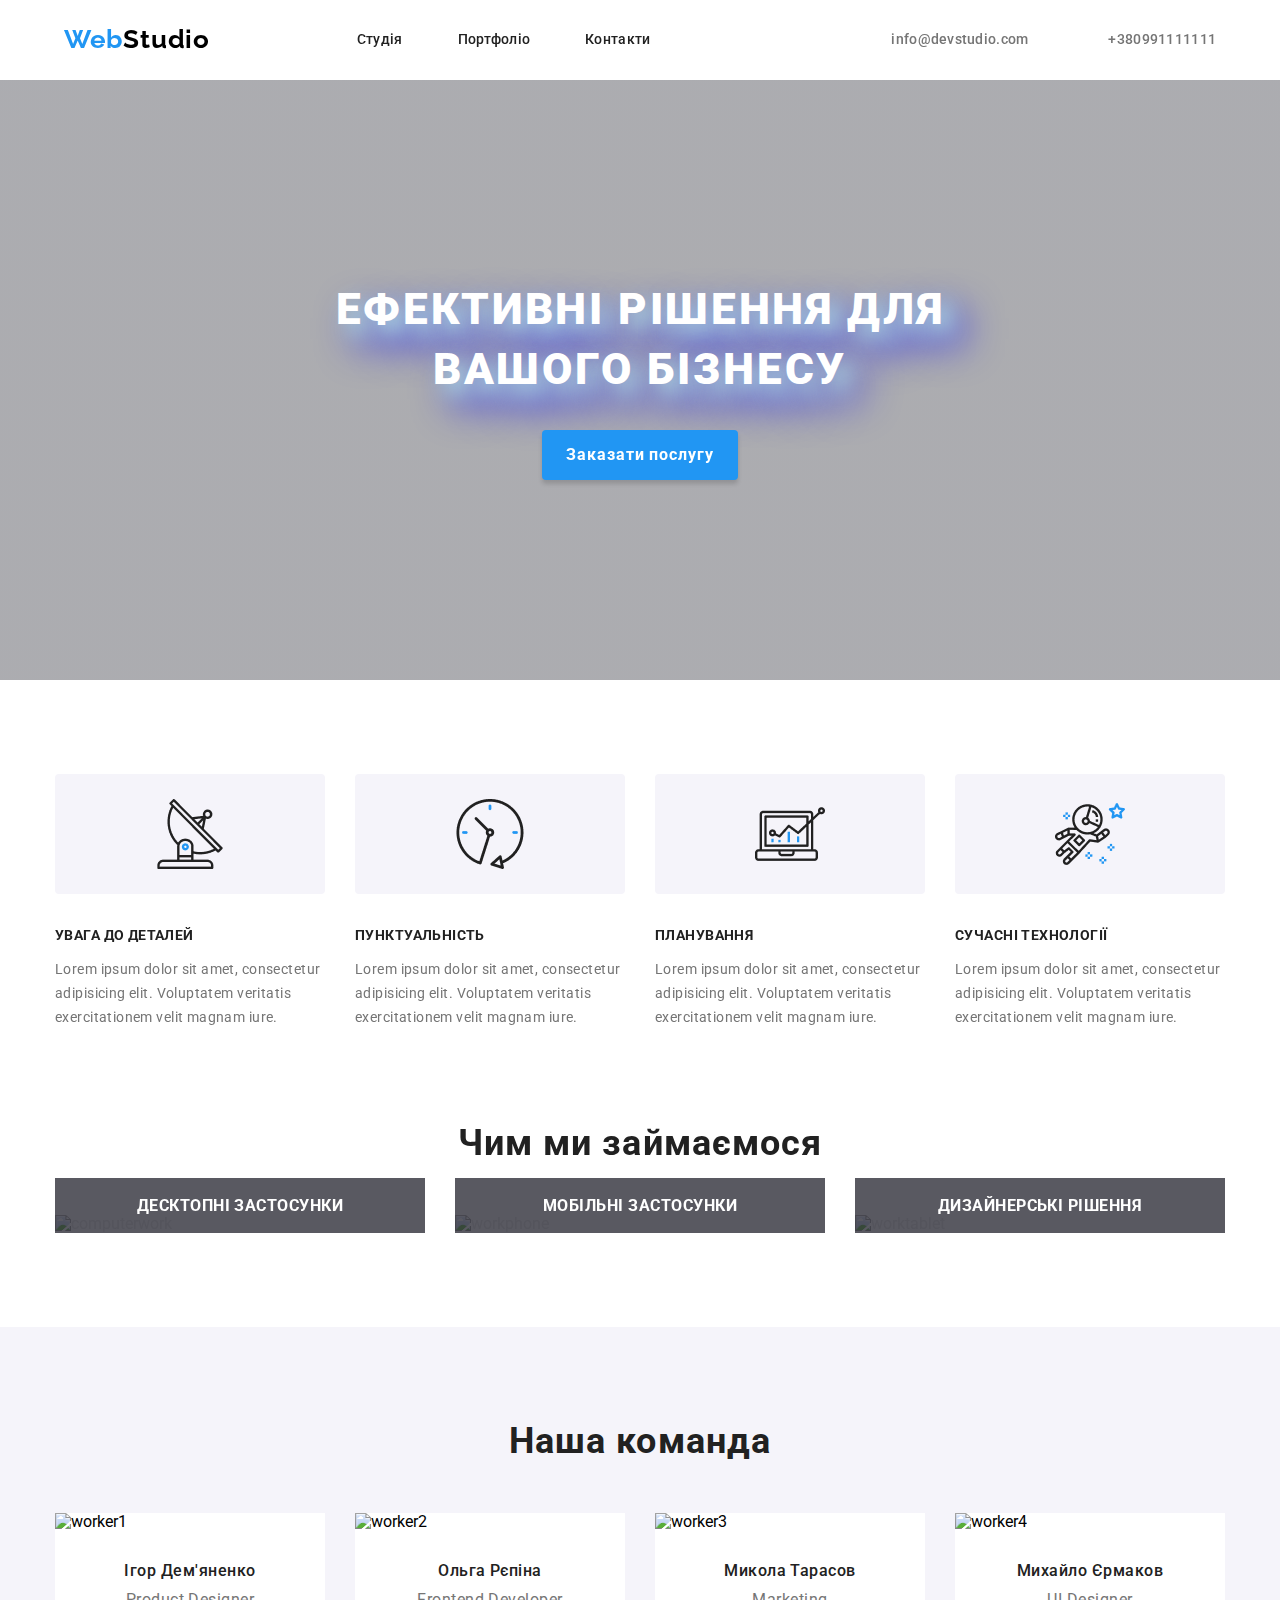
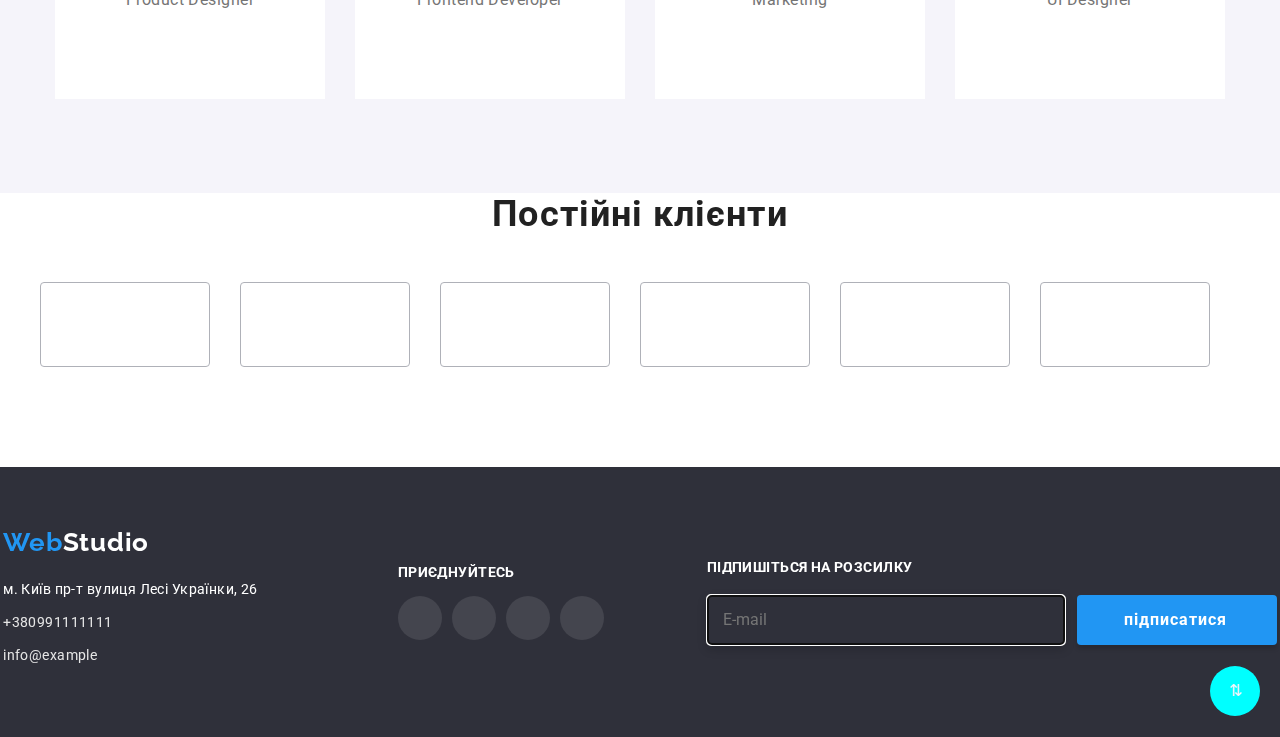
==== commit 9d517189: "adaptiv" ====
--- a/index.html
+++ b/index.html
@@ -70,18 +70,16 @@
         <form>
           <div class="modal">
             <div class="modal__form-field">
+              <h2 class="modal__title">
+                Залиште свої дані, ми Вам зателефонуємо
+              </h2>
+              <button data-close-modal class="modal__closes" type="button">
+                <svg class="modal__close">
+                    <use href="./images/symbol-defs.svg#icon-close-black-18dp-2-1">
+                    </use>
+                </svg>
+              </button>
             <ul class="modal__list">
-              <li class="modal__item">
-                <h2 class="modal__title">
-                  Залиште свої дані, ми Вам зателефонуємо
-                </h2>
-                <button data-close-modal class="modal__closes" type="button">
-                  <svg class="modal__close">
-                      <use href="./images/symbol-defs.svg#icon-close-black-18dp-2-1">
-                      </use>
-                  </svg>
-                </button>
-              </li>
                 <li class="modal__item">
                 <lable for="name" class="modal__label">Ім’я</lable>
                 <svg class="modal__icon">
@@ -449,6 +447,7 @@
           </button>
         </div>
       </div>
+    </div>
     </footer>
 
      <a class="scroll-button" href="">&#8645;</a>
--- a/css/main.min.css
+++ b/css/main.min.css
@@ -1 +1 @@
-.container-modal__blok,.container-modal__btn,.footer-blok__location,footer .container,.footer__link,.footer__list,.logo-section__link,.logo-section__list,.socials-list__link,.workers-section__list,.socials-list,.work-section__list,.text-section__list,.text-section__item::before,.modal__com-check,.header-section__item-contakt,.header-section__list-contakt,.header-section__contakt,.header-section__item,.header-section__list,.header-section .container{display:-webkit-box;display:-ms-flexbox;display:flex;-webkit-box-pack:center;-ms-flex-pack:center;justify-content:center;-webkit-box-align:center;-ms-flex-align:center;align-items:center}a{text-decoration:none}ul{list-style:none;margin:0;padding:0}body{font-family:"Roboto"}h1,h2,h3,p{margin:0;padding:0}@media screen and (min-width: 480px){.container .container{width:450px;margin-left:auto}}@media screen and (min-width: 768px){.container .container{width:758px;margin-left:auto;margin-right:auto;padding-left:10px;padding-right:10px}}@media screen and (min-width: 1200px){.container .container{width:1170px;margin-left:auto;margin-right:auto;padding-left:15px;padding-right:15px}}.scroll-button{width:50px;height:50px;border-radius:50%;background-color:aqua;display:-webkit-box;display:-ms-flexbox;display:flex;-webkit-box-pack:center;-ms-flex-pack:center;justify-content:center;-webkit-box-align:center;-ms-flex-align:center;align-items:center;position:fixed;color:#f5f4fa;bottom:20px;right:20px}@media screen and (min-width: 480px)and (max-width: 767px){.scroll-button{margin-right:100px}}.header-section{width:100%;height:80px}.header-section__item:nth-child(1){margin-left:0}.header-section__item::after{content:"";position:absolute;bottom:0;display:block;width:70px;height:3px;background-color:#2196f3;opacity:0;-webkit-transition:opacity 250ms linear 1000ms,-webkit-transform 250ms linear 1000ms;transition:opacity 250ms linear 1000ms,-webkit-transform 250ms linear 1000ms;transition:opacity 250ms linear 1000ms,transform 250ms linear 1000ms;transition:opacity 250ms linear 1000ms,transform 250ms linear 1000ms,-webkit-transform 250ms linear 1000ms}.header-section__item:hover::after{opacity:1;-webkit-transform:scale(1);transform:scale(1)}.header-section__item-contakt:nth-child(2){margin-left:50px}.header-section__link:hover{color:#2196f3}.header-section__contakt:hover{color:#2196f3}.header-section__icon-tel:hover{fill:#2196f3}.header-section__icon-email:hover{fill:#2196f3}.header-section__logotype{font-family:"Raleway";font-weight:700;font-size:26px;line-height:1.19;letter-spacing:.03em;color:#2196f3;width:145px;height:31px}@media screen and (min-width: 480px)and (max-width: 767px){.header-section__logotype{margin-right:auto;margin-left:15px}}.header-section__color-logo{color:#000}.header-section .container{padding-top:24px;padding-bottom:25px}.header-section__list{margin-left:93px;position:relative;display:none}@media screen and (min-width: 768px){.header-section__list{display:-webkit-box;display:-ms-flexbox;display:flex}}@media screen and (min-width: 1200px){.header-section__list{display:-webkit-box;display:-ms-flexbox;display:flex}}.header-section__item{padding-left:55px}.header-section__link{font-weight:500;font-size:14px;line-height:1.14;letter-spacing:.02em;color:#212121;-webkit-transition:color 150ms linear 850ms;transition:color 150ms linear 850ms}.header-section__contakt{font-weight:500;font-size:14px;line-height:1.14;letter-spacing:.02em;color:#757575;margin-left:10px;-webkit-transition:color 150ms linear 850ms;transition:color 150ms linear 850ms}.header-section__icon-email{width:16px;height:12px;fill:#757575;margin-right:10px;-webkit-transition:fill 150ms linear 850ms;transition:fill 150ms linear 850ms}.header-section__icon-tel{width:10px;height:16px;fill:#757575;margin-right:10px;-webkit-transition:fill 150ms linear 850ms;transition:fill 150ms linear 850ms}.header-section__list-contakt{margin-left:auto;display:none}@media screen and (min-width: 768px){.header-section__list-contakt{display:block;margin-left:96px}}@media screen and (min-width: 1200px){.header-section__list-contakt{display:-webkit-box;display:-ms-flexbox;display:flex;margin-left:309px}}.hero-section{padding-top:200px;padding-bottom:200px;text-align:center;background-image:-webkit-gradient(linear, left bottom, left top, from(rgba(47, 48, 58, 0.4)), to(rgba(47, 48, 58, 0.4))),url(../images/effectivesolutions.jpg);background-image:linear-gradient(to top, rgba(47, 48, 58, 0.4), rgba(47, 48, 58, 0.4)),url(../images/effectivesolutions.jpg)}.hero-section__title{font-weight:900;font-size:44px;line-height:1.36;letter-spacing:.06em;text-transform:uppercase;color:#fff;margin-bottom:30px;text-shadow:10px 10px 20px #b0e0e6,20px 20px 40px blue}@media screen and (min-width: 480px){.hero-section__title{font-size:26px}}@media screen and (min-width: 768px){.hero-section__title{font-size:26px}}@media screen and (min-width: 1200px){.hero-section__title{font-size:44px}}.title-icon{font-weight:700;font-size:20px;line-height:23px;text-align:center;letter-spacing:.03em;color:#212121;margin-top:20px;margin-bottom:20px}.modal{width:528px;height:581px;top:50%;left:50%;background:#fff;-webkit-box-shadow:0px 1px 3px rgba(0,0,0,.12),0px 1px 1px rgba(0,0,0,.14),0px 2px 1px rgba(0,0,0,.2);box-shadow:0px 1px 3px rgba(0,0,0,.12),0px 1px 1px rgba(0,0,0,.14),0px 2px 1px rgba(0,0,0,.2);position:absolute;-webkit-transform:translate(-50%, -50%);transform:translate(-50%, -50%);-webkit-transition:modal 250ms linear 1000ms;transition:modal 250ms linear 1000ms}.modal__item:hover{fill:#2196f3}.modal__item:hover .modal__icon{fill:#2196f3}.modal__com-edit:hover{border:1px solid #2196f3;border-radius:4px;-webkit-box-sizing:border-box;box-sizing:border-box}.modal__com-edit:hover .modal__text{color:#2196f3}.modal__conditions-span:hover{color:#2196f3}.backdrop.is-hidden{opacity:0;pointer-events:none}.backdrop{position:fixed;top:0;bottom:0;left:0;right:0;background-color:rgba(0,0,0,.2);z-index:2;-webkit-transition:backdrop 250ms linear 1000ms;transition:backdrop 250ms linear 1000ms}.modal__title{font-weight:700;font-size:20px;line-height:23px;letter-spacing:.03em;margin-top:40px;margin-bottom:12px;margin-right:auto;margin-left:auto}@media screen and (min-width: 480px){.modal__title{width:370px}}@media screen and (min-width: 1200px){.modal__title{width:448px}}.modal__label{text-align:left;font-weight:400;font-size:12px;line-height:14px;letter-spacing:.01em;color:#757575;display:block;position:absolute;top:30%;left:100px;-webkit-transform:translate(-50%);transform:translate(-50%)}.modal__comment{font-weight:400;font-size:12px;line-height:14px;letter-spacing:.01em;color:#757575;text-align:left;margin-bottom:4px;display:block;margin-left:50px}.modal__icon{width:18px;height:18px;position:absolute;top:40%;left:53.3px;-webkit-transition:fill 250ms linear 1000ms;transition:fill 250ms linear 1000ms}.modal__item{position:relative;font:inherit;cursor:pointer}.modal__text{position:absolute;font-weight:400;font-size:12px;line-height:14px;letter-spacing:.03em;color:#757575;bottom:92px;left:57px}.modal__edit{width:448px;height:40px;-webkit-box-sizing:border-box;box-sizing:border-box;border:1px solid rgba(33,33,33,.2);border-radius:4px;margin-bottom:10px;padding-left:42px}@media screen and (min-width: 480px){.modal__edit{width:370px}}@media screen and (min-width: 1200px){.modal__edit{width:448px}}.modal__form-field{position:relative}.modal__com-edit{-webkit-box-sizing:border-box;box-sizing:border-box;width:448px;height:120px;border:1px solid rgba(33,33,33,.2);border-radius:4px}@media screen and (min-width: 480px){.modal__com-edit{width:370px}}@media screen and (min-width: 1200px){.modal__com-edit{width:448px}}.modal__com-check{background:#212121;width:16px;height:15px;position:absolute;left:52px;margin-top:6px;font:inherit;cursor:pointer}.modal__final-title{margin-top:20px;margin-bottom:30px;font-weight:400;font-size:14px;line-height:24px;letter-spacing:.03em;color:#757575}@media screen and (min-width: 480px){.modal__final-title{font-size:12px}}@media screen and (min-width: 1200px){.modal__final-title{font-size:14px}}.modal__conditions-span{font-weight:400;font-size:14px;line-height:24px;letter-spacing:.03em;text-decoration-line:underline;color:#757575;font:inherit;cursor:pointer}@media screen and (min-width: 480px){.modal__conditions-span{font-size:12px}}@media screen and (min-width: 1200px){.modal__conditions-span{font-size:14px}}.modal__button{width:200px;height:50px;background:#2196f3;-webkit-box-shadow:0px 4px 4px rgba(0,0,0,.15);box-shadow:0px 4px 4px rgba(0,0,0,.15);border-radius:4px;border:none;color:#fff;font-weight:700;font-size:16px;line-height:30px;text-align:center;letter-spacing:.06em;color:#fff;font:inherit;cursor:pointer}.modal__closes{width:30px;height:30px;border-radius:50%;background:#fff;border:1px solid rgba(0,0,0,.1);padding-top:6px;padding-left:6px;position:absolute;top:8px;right:8px}.modal__close{width:18px;height:18px;font:inherit;cursor:pointer}.hero-section__button{font-weight:700;font-size:16px;line-height:1.87;letter-spacing:.06em;color:#fff;background-color:#2196f3;-webkit-box-shadow:0px 4px 4px rgba(0,0,0,.15);box-shadow:0px 4px 4px rgba(0,0,0,.15);border-radius:4px;text-align:center;padding-top:10px;padding-bottom:10px;padding-left:24px;padding-right:24px;border:none;repeat:no-repeat}.text-section__item::before{content:"";display:block;background:#f5f4fa;border-radius:4px;width:270px;height:120px}.text-section__item:nth-child(4){margin-right:0}.text-section__item:nth-child(1)::before{background-image:url(../images/antenna.png);background-size:70px;background-repeat:no-repeat;background-position:center}@media screen and (min-width: 480px)and (max-width: 767px){.text-section__item:nth-child(1)::before{width:100%;height:120px}}@media screen and (min-width: 768px)and (max-width: 1199px){.text-section__item:nth-child(1)::before{display:-webkit-box;display:-ms-flexbox;display:flex;-ms-flex-wrap:wrap;flex-wrap:wrap}}@media screen and (min-width: 1200px){.text-section__item:nth-child(1)::before{width:270px}}.text-section__item:nth-child(2)::before{background-image:url(../images/clock.png);background-repeat:no-repeat;background-position:center}@media screen and (min-width: 480px)and (max-width: 767px){.text-section__item:nth-child(2)::before{width:100%;height:120px}}@media screen and (min-width: 768px)and (max-width: 1199px){.text-section__item:nth-child(2)::before{display:-webkit-box;display:-ms-flexbox;display:flex;-ms-flex-wrap:wrap;flex-wrap:wrap}}@media screen and (min-width: 1200px){.text-section__item:nth-child(2)::before{width:270px}}.text-section__item:nth-child(3)::before{background-image:url(../images/diagram.png);background-repeat:no-repeat;background-position:center}@media screen and (min-width: 480px)and (max-width: 767px){.text-section__item:nth-child(3)::before{width:100%;height:120px}}@media screen and (min-width: 768px)and (max-width: 1199px){.text-section__item:nth-child(3)::before{display:-webkit-box;display:-ms-flexbox;display:flex;-ms-flex-wrap:wrap;flex-wrap:wrap}}@media screen and (min-width: 1200px){.text-section__item:nth-child(3)::before{width:270px}}.text-section__item:nth-child(4)::before{background-image:url(../images/astronaut\ .png);background-repeat:no-repeat;background-position:center}@media screen and (min-width: 480px)and (max-width: 767px){.text-section__item:nth-child(4)::before{width:100%;height:120px}}@media screen and (min-width: 768px)and (max-width: 1199px){.text-section__item:nth-child(4)::before{display:-webkit-box;display:-ms-flexbox;display:flex;-ms-flex-wrap:wrap;flex-wrap:wrap}}@media screen and (min-width: 1200px){.text-section__item:nth-child(4)::before{width:270px}}.text-section .container{padding-top:94px}.text-section__title{font-weight:700;font-size:14px;line-height:1.71;letter-spacing:.03em;text-transform:uppercase;color:#212121;margin-bottom:10px;padding-top:30px}@media screen and (min-width: 480px)and (max-width: 767px){.text-section__title{text-align:center}}.text-section__deskription{font-weight:400;font-size:14px;line-height:1.71;letter-spacing:.03em;color:#757575}@media screen and (min-width: 480px){.text-section__list{display:block}}@media screen and (min-width: 768px){.text-section__list{display:block}}@media screen and (min-width: 1200px){.text-section__list{display:-webkit-box;display:-ms-flexbox;display:flex}}.text-section__item{margin-right:30px;width:270px}@media screen and (min-width: 480px){.text-section__item{margin-bottom:30px;width:100%}}@media screen and (min-width: 1200px){.text-section__item{margin-bottom:0;width:270px}}.work-section{color:#e5e5e5;padding-top:94px;padding-bottom:94px;display:none}.work-section__item:nth-child(3){margin-right:0}@media screen and (min-width: 1200px){.work-section{display:block}}.work-section__title{font-weight:700;font-size:36px;line-height:1.16;text-align:center;letter-spacing:.03em;color:#212121;margin-bottom:50px}.work-section__item{width:370px;margin-right:30px;position:relative}.work-section__text{font-weight:700;line-height:1.14px;letter-spacing:.03em;text-align:center;text-transform:uppercase;color:#fff;background:rgba(47,48,58,.8);position:absolute;padding-bottom:27px;padding-top:27px;width:370px;bottom:0}.workers-section{background:#f5f4fa;padding-bottom:94px}.workers-section__item:last-child{margin-right:0}.workers-section{padding-top:94px;padding-bottom:94px}.socials-list__link:hover{background-color:#2196f3;border-radius:50%}.socials-list__link:hover .socials-list__contact{fill:#fff}@media screen and (min-width: 480px){.workers-section__list{display:block}}@media screen and (min-width: 1200px){.workers-section__list{display:-webkit-box;display:-ms-flexbox;display:flex}}.workers-section__title{font-weight:700;font-size:36px;line-height:1.16;text-align:center;letter-spacing:.03em;color:#212121;margin-bottom:50px}@media screen and (min-width: 480px){.workers-section__title{font-size:28px}}@media screen and (min-width: 1200px){.workers-section__title{font-size:36px}}.workers-section__item{width:270px;margin-right:30px;background-color:#fff;padding-bottom:30px}@media screen and (min-width: 480px){.workers-section__item{margin-bottom:30px;width:100%}}@media screen and (min-width: 1200px){.workers-section__item{margin-bottom:0;width:270px}}@media screen and (min-width: 480px){.workers-section__img{width:100%}}@media screen and (min-width: 1200px){.workers-section__img{margin-bottom:0}}.workers-section__tutyl{font-weight:500;font-size:16px;line-height:1.18;text-align:center;letter-spacing:.03em;color:#212121;margin-bottom:10px;margin-top:30px}.workers-section__name{font-weight:400;font-size:16px;line-height:19px;text-align:center;letter-spacing:.03em;color:#757575;margin-bottom:16px}.socials-list__item{width:44px;height:44px}.socials-list__link{padding:12px;-webkit-transition:backgrond-color 150ms linear 8500ms,fill 150ms linear 850ms;transition:backgrond-color 150ms linear 8500ms,fill 150ms linear 850ms}.socials-list__contact{fill:#afb1b8;width:20px;height:20px}.logo-section__link:hover{color:#2196f3;border-color:#2196f3}.logo-section__title{font-weight:700;font-size:36px;line-height:42px;text-align:center;letter-spacing:.03em;color:#212121;margin-bottom:47px}@media screen and (min-width: 480px){.logo-section__title{font-size:28px}}@media screen and (min-width: 1200px){.logo-section__title{font-size:36px}}.logo-section__list{padding-bottom:100px}@media screen and (min-width: 480px){.logo-section__list{display:-webkit-box;display:-ms-flexbox;display:flex;-ms-flex-wrap:wrap;flex-wrap:wrap}}@media screen and (min-width: 1200px){.logo-section__list{display:-webkit-box;display:-ms-flexbox;display:flex;-ms-flex-wrap:nowrap;flex-wrap:nowrap}}@media screen and (min-width: 480px){.logo-section__item{margin-bottom:30px}}@media screen and (min-width: 1200px){.logo-section__item{margin-bottom:0}}.logo-section__icon{fill:currentColor;width:45px;height:45px}.logo-section__link{color:#afb1b8;width:170px;height:85px;margin-right:30px;font:inherit;cursor:pointer;-webkit-transition:color 150ms linear 1000ms,border-color 150ms linear 850ms;transition:color 150ms linear 1000ms,border-color 150ms linear 850ms;border:1px solid #afb1b8;border-radius:4px}@media screen and (min-width: 480px)and (max-width: 767px){.footer{width:206px;margin-top:60px;margin-bottom:60px;margin-left:auto;margin-right:auto}}.footer__list{margin-top:16px}.footer__title{font-weight:700;font-size:14px;line-height:16px;letter-spacing:.03em;text-transform:uppercase;color:#fff;text-align:left}@media screen and (min-width: 480px)and (max-width: 767px){.footer__title{text-align:center}}.footer__contact-icon{fill:#fff;width:20px;height:20px}.footer__link{padding:12px;font:inherit;cursor:pointer;-webkit-transition:backgrond-color 150ms linear 850ms;transition:backgrond-color 150ms linear 850ms}.footer__item{width:44px;height:44px;background-color:rgba(255,255,255,.1);border-radius:50%;margin-right:10px}.footer-blok__contakt{font-weight:400;font-size:14px;line-height:1.71;letter-spacing:.03em;color:#e5e5e5}.footer-blok{margin-right:70px}@media screen and (min-width: 480px)and (max-width: 767px){.footer-blok{text-align:center}}.footer-blok__contakt-item{margin-bottom:9px}.footer-blok__location{font-style:normal;font-weight:400;font-size:14px;line-height:1.71;letter-spacing:.03em;color:#fff;margin-bottom:9px;margin-top:20px}@media screen and (min-width: 480px)and (max-width: 767px){.footer-blok__logo{font-family:"Raleway";font-style:normal;font-weight:700;font-size:24px;line-height:28px;letter-spacing:.03em;color:#2196f3}}@media screen and (min-width: 1200px){.footer-blok__logo{font-family:"Raleway";font-style:normal;font-weight:700;font-size:26px;line-height:1.19;text-align:center;letter-spacing:.03em;color:#2196f3}}.footer-blok__color{font-family:"Raleway";font-style:normal;font-weight:700;font-size:26px;line-height:1.19;letter-spacing:.03em;color:#fff}@media screen and (min-width: 480px)and (max-width: 767px){.footer-blok__color{font-family:"Raleway";font-style:normal;font-weight:700;font-size:24px;line-height:28px;letter-spacing:.03em;color:#fff}}@media screen and (min-width: 1200px){.footer-blok__color{font-family:"Raleway";font-style:normal;font-weight:700;font-size:26px;line-height:1.19;text-align:center;letter-spacing:.03em;color:#fff}}footer{background-color:#2f303a;padding-bottom:60px;padding-top:60px}footer__link:hover{background-color:#2196f3;border-radius:50%}.container-modal__name{font-weight:700;font-size:14px;line-height:16px;letter-spacing:.03em;text-transform:uppercase;color:#fff;margin-bottom:20px;display:block}.container-modal__input:hover{color:#2196f3}@media screen and (min-width: 480px)and (max-width: 767px){.container-modal{display:block}}.container-modal__input{border:1px solid rgba(125,125,125,.911);-webkit-filter:drop-shadow(0px 4px 4px rgba(0, 0, 0, 0.15));filter:drop-shadow(0px 4px 4px rgba(0, 0, 0, 0.15));border-radius:4px;-webkit-box-sizing:border-box;box-sizing:border-box;width:358px;height:50px;background:#2f303a;padding-left:15px;margin-right:12px;display:inline-block;-webkit-transition:color 250ms linear 250ms;transition:color 250ms linear 250ms}@media screen and (min-width: 480px)and (max-width: 767px){.container-modal__input{width:450px}}.container-modal__btn{width:200px;height:50px;border-radius:4px;background:#2196f3;-webkit-box-shadow:0px 4px 4px rgba(0,0,0,.15);box-shadow:0px 4px 4px rgba(0,0,0,.15);border:none;padding-left:28px}@media screen and (min-width: 480px)and (max-width: 767px){.container-modal__btn{display:block;margin-left:auto;margin-right:auto}}.container-modal__icon-send{width:24px;height:24px;fill:#fff}.container-modal__text{font-weight:700;font-size:16px;line-height:30px;text-align:center;letter-spacing:.06em;color:#fff}.container-modal{margin-left:93px}@media screen and (min-width: 480px)and (max-width: 767px){.container-modal__blok{display:block}}@media screen and (min-width: 480px)and (max-width: 767px){footer .container{display:block}}/*# sourceMappingURL=main.min.css.map */+@-webkit-keyframes to-top{0%{-webkit-transform:translateY(100px);transform:translateY(100px);opacity:0}50%{opacity:.6}100%{-webkit-transform:translateY(0);transform:translateY(0);opacity:1}}@keyframes to-top{0%{-webkit-transform:translateY(100px);transform:translateY(100px);opacity:0}50%{opacity:.6}100%{-webkit-transform:translateY(0);transform:translateY(0);opacity:1}}@-webkit-keyframes to-left{0%{-webkit-transform:translateX(-200px);transform:translateX(-200px);opacity:0}50%{opacity:.6}100%{-webkit-transform:translateX(0);transform:translateX(0);opacity:1}}@keyframes to-left{0%{-webkit-transform:translateX(-200px);transform:translateX(-200px);opacity:0}50%{opacity:.6}100%{-webkit-transform:translateX(0);transform:translateX(0);opacity:1}}@-webkit-keyframes to-bottom{0%{-webkit-transform:translateY(-100px) scale(0.5);transform:translateY(-100px) scale(0.5);opacity:0}50%{opacity:.6}100%{-webkit-transform:translateY(0) scale(1);transform:translateY(0) scale(1);opacity:1}}@keyframes to-bottom{0%{-webkit-transform:translateY(-100px) scale(0.5);transform:translateY(-100px) scale(0.5);opacity:0}50%{opacity:.6}100%{-webkit-transform:translateY(0) scale(1);transform:translateY(0) scale(1);opacity:1}}@-webkit-keyframes to-right{0%{-webkit-transform:translateX(-100px) rotate(300deg) scale(0.5);transform:translateX(-100px) rotate(300deg) scale(0.5);opacity:0}50%{opacity:.6}100%{-webkit-transform:translateX(0) scale(1) rotate(0);transform:translateX(0) scale(1) rotate(0);opacity:1}}@keyframes to-right{0%{-webkit-transform:translateX(-100px) rotate(300deg) scale(0.5);transform:translateX(-100px) rotate(300deg) scale(0.5);opacity:0}50%{opacity:.6}100%{-webkit-transform:translateX(0) scale(1) rotate(0);transform:translateX(0) scale(1) rotate(0);opacity:1}}.container-modal__blok,.container-modal__btn,.footer-blok__location,footer .container,.footer__link,.footer__list,.logo-section__link,.logo-section__list,.socials-list__link,.workers-section__list,.socials-list,.work-section__list,.text-section__list,.text-section__item::before,.modal__com-check,.header-section__item-contakt,.header-section__list-contakt,.header-section__contakt,.header-section__item,.header-section__list,.header-section .container{display:-webkit-box;display:-ms-flexbox;display:flex;-webkit-box-pack:center;-ms-flex-pack:center;justify-content:center;-webkit-box-align:center;-ms-flex-align:center;align-items:center}a{text-decoration:none}ul{list-style:none;margin:0;padding:0}body{font-family:"Roboto"}h1,h2,h3,p{margin:0;padding:0}@media screen and (min-width: 480px){.container .container{width:450px;margin-left:auto}}@media screen and (min-width: 768px){.container .container{width:758px;margin-left:auto;margin-right:auto;padding-left:10px;padding-right:10px}}@media screen and (min-width: 1200px){.container .container{width:1170px;margin-left:auto;margin-right:auto;padding-left:15px;padding-right:15px}}.scroll-button{width:50px;height:50px;border-radius:50%;background-color:aqua;display:-webkit-box;display:-ms-flexbox;display:flex;-webkit-box-pack:center;-ms-flex-pack:center;justify-content:center;-webkit-box-align:center;-ms-flex-align:center;align-items:center;position:fixed;color:#f5f4fa;bottom:20px;right:20px}@media screen and (min-width: 480px)and (max-width: 767px){.scroll-button{margin-right:80px}}.header-section{width:100%;height:80px}.header-section__item:nth-child(1){margin-left:0}.header-section__item::after{content:"";position:absolute;bottom:0;display:block;width:70px;height:3px;background-color:#2196f3;opacity:0;-webkit-transition:opacity 250ms linear 1000ms,-webkit-transform 250ms linear 1000ms;transition:opacity 250ms linear 1000ms,-webkit-transform 250ms linear 1000ms;transition:opacity 250ms linear 1000ms,transform 250ms linear 1000ms;transition:opacity 250ms linear 1000ms,transform 250ms linear 1000ms,-webkit-transform 250ms linear 1000ms}.header-section__item:hover::after{opacity:1;-webkit-transform:scale(1);transform:scale(1)}.header-section__item-contakt:nth-child(2){margin-left:50px}.header-section__link:hover{color:#2196f3}.header-section__contakt:hover{color:#2196f3}.header-section__icon-tel:hover{fill:#2196f3}.header-section__icon-email:hover{fill:#2196f3}.header-section__logotype{font-family:"Raleway";font-weight:700;font-size:26px;line-height:1.19;letter-spacing:.03em;color:#2196f3;width:145px;height:31px}@media screen and (min-width: 480px)and (max-width: 767px){.header-section__logotype{margin-right:auto;margin-left:15px}}.header-section__color-logo{color:#000}.header-section .container{padding-top:24px;padding-bottom:25px}.header-section__list{margin-left:93px;position:relative;display:none}@media screen and (min-width: 768px){.header-section__list{display:-webkit-box;display:-ms-flexbox;display:flex}}@media screen and (min-width: 1200px){.header-section__list{display:-webkit-box;display:-ms-flexbox;display:flex}}.header-section__item{padding-left:55px}.header-section__link{font-weight:500;font-size:14px;line-height:1.14;letter-spacing:.02em;color:#212121;-webkit-transition:color 150ms linear 850ms;transition:color 150ms linear 850ms}.header-section__contakt{font-weight:500;font-size:14px;line-height:1.14;letter-spacing:.02em;color:#757575;margin-left:10px;-webkit-transition:color 150ms linear 850ms;transition:color 150ms linear 850ms}.header-section__icon-email{width:16px;height:12px;fill:#757575;margin-right:10px;-webkit-transition:fill 150ms linear 850ms;transition:fill 150ms linear 850ms}.header-section__icon-tel{width:10px;height:16px;fill:#757575;margin-right:10px;-webkit-transition:fill 150ms linear 850ms;transition:fill 150ms linear 850ms}.header-section__list-contakt{margin-left:auto}@media screen and (min-width: 480px)and (max-width: 767px){.header-section__list-contakt{display:none}}@media screen and (min-width: 768px)and (max-width: 1199px){.header-section__list-contakt{display:block;margin-left:96px}}@media screen and (min-width: 1200px){.header-section__list-contakt{display:-webkit-box;display:-ms-flexbox;display:flex;margin-left:205px}}.hero-section{padding-top:200px;padding-bottom:200px;text-align:center;background-image:-webkit-gradient(linear, left bottom, left top, from(rgba(47, 48, 58, 0.4)), to(rgba(47, 48, 58, 0.4))),url(../images/effectivesolutions.jpg);background-image:linear-gradient(to top, rgba(47, 48, 58, 0.4), rgba(47, 48, 58, 0.4)),url(../images/effectivesolutions.jpg)}.hero-section__title{font-weight:900;font-size:44px;line-height:1.36;letter-spacing:.06em;text-transform:uppercase;color:#fff;margin-bottom:30px;text-shadow:10px 10px 20px #b0e0e6,20px 20px 40px blue}@media screen and (min-width: 480px){.hero-section__title{font-size:26px}}@media screen and (min-width: 768px){.hero-section__title{font-size:26px}}@media screen and (min-width: 1200px){.hero-section__title{font-size:44px}}.title-icon{font-weight:700;font-size:20px;line-height:23px;text-align:center;letter-spacing:.03em;color:#212121;margin-top:20px;margin-bottom:20px}.modal{width:528px;height:581px;top:50%;left:50%;background:#fff;-webkit-box-shadow:0px 1px 3px rgba(0,0,0,.12),0px 1px 1px rgba(0,0,0,.14),0px 2px 1px rgba(0,0,0,.2);box-shadow:0px 1px 3px rgba(0,0,0,.12),0px 1px 1px rgba(0,0,0,.14),0px 2px 1px rgba(0,0,0,.2);position:absolute;-webkit-transform:translate(-50%, -50%);transform:translate(-50%, -50%);-webkit-transition:modal 250ms linear 1000ms;transition:modal 250ms linear 1000ms}.modal__item:hover{fill:#2196f3}.modal__item:hover .modal__icon{fill:#2196f3}.modal__com-edit:hover{border:1px solid #2196f3;border-radius:4px;-webkit-box-sizing:border-box;box-sizing:border-box}.modal__com-edit:hover .modal__text{color:#2196f3}.modal__conditions-span:hover{color:#2196f3}.backdrop.is-hidden{opacity:0;pointer-events:none}.backdrop{position:fixed;top:0;bottom:0;left:0;right:0;background-color:rgba(0,0,0,.2);z-index:2;-webkit-transition:backdrop 250ms linear 1000ms;transition:backdrop 250ms linear 1000ms}.modal__title{font-weight:700;font-size:20px;line-height:23px;letter-spacing:.03em;margin-top:40px;margin-bottom:12px;margin-right:auto;margin-left:auto}@media screen and (min-width: 480px){.modal__title{width:370px}}@media screen and (min-width: 768px){.modal__title{width:370px}}@media screen and (min-width: 1200px){.modal__title{width:448px}}.modal__label{text-align:left;padding-left:41px;font-weight:400;font-size:12px;line-height:14px;letter-spacing:.01em;color:#757575;display:block;margin-bottom:4px}@media screen and (min-width: 480px)and (max-width: 767px){.modal__label{margin-left:40px}}@media screen and (min-width: 768px)and (max-width: 199px){.modal__label{margin-left:40px}}.modal__comment{font-weight:400;font-size:12px;line-height:14px;letter-spacing:.01em;color:#757575;text-align:left;margin-bottom:4px;display:block;margin-left:50px}@media screen and (min-width: 480px)and (max-width: 767px){.modal__comment{padding-left:35px}}@media screen and (min-width: 768px)and (max-width: 199px){.modal__comment{padding-left:35px}}.modal__icon{width:18px;height:18px;position:absolute;z-index:100;top:28px;left:52px;-webkit-transition:fill 250ms linear 1000ms;transition:fill 250ms linear 1000ms}@media screen and (min-width: 480px)and (max-width: 767px){.modal__icon{margin-left:40px}}@media screen and (min-width: 768px)and (max-width: 199px){.modal__icon{margin-left:40px}}.modal__item{position:relative}.modal__text{position:absolute;font-weight:400;font-size:12px;line-height:14px;letter-spacing:.03em;color:#757575;bottom:92px;left:57px}@media screen and (min-width: 480px)and (max-width: 767px){.modal__text{margin-left:40px}}@media screen and (min-width: 768px)and (max-width: 199px){.modal__text{margin-left:40px}}.modal__edit{width:448px;height:40px;position:relative;-webkit-box-sizing:border-box;box-sizing:border-box;border:1px solid rgba(33,33,33,.2);border-radius:4px;margin-bottom:10px;padding-left:42px}@media screen and (min-width: 480px){.modal__edit{width:370px}}@media screen and (min-width: 768px){.modal__edit{width:370px}}@media screen and (min-width: 1200px){.modal__edit{width:448px}}.modal__form-field{position:relative}.modal__com-edit{-webkit-box-sizing:border-box;box-sizing:border-box;width:448px;height:120px;border:1px solid rgba(33,33,33,.2);border-radius:4px}@media screen and (min-width: 480px){.modal__com-edit{width:370px}}@media screen and (min-width: 768px){.modal__com-edit{width:370px}}@media screen and (min-width: 1200px){.modal__com-edit{width:448px}}.modal__com-check{background:#212121;width:16px;height:15px;position:absolute;left:52px;margin-top:6px;font:inherit;cursor:pointer}@media screen and (min-width: 480px)and (max-width: 767px){.modal__com-check{margin-left:40px;margin-right:8px}}@media screen and (min-width: 768px)and (max-width: 199px){.modal__com-check{margin-left:40px;margin-right:8px}}.modal__final-title{margin-top:20px;margin-bottom:30px;font-weight:400;font-size:14px;line-height:24px;letter-spacing:.03em;color:#757575}@media screen and (min-width: 480px){.modal__final-title{font-size:12px}}@media screen and (min-width: 768px){.modal__final-title{font-size:12px}}@media screen and (min-width: 1200px){.modal__final-title{font-size:14px}}.modal__conditions-span{font-weight:400;font-size:14px;line-height:24px;letter-spacing:.03em;text-decoration-line:underline;color:#757575;font:inherit;cursor:pointer}@media screen and (min-width: 480px){.modal__conditions-span{font-size:12px}}@media screen and (min-width: 768px){.modal__conditions-span{font-size:12px}}@media screen and (min-width: 1200px){.modal__conditions-span{font-size:14px}}.modal__button{width:200px;height:50px;background:#2196f3;-webkit-box-shadow:0px 4px 4px rgba(0,0,0,.15);box-shadow:0px 4px 4px rgba(0,0,0,.15);border-radius:4px;border:none;color:#fff;font-weight:700;font-size:16px;line-height:30px;text-align:center;letter-spacing:.06em;color:#fff;font:inherit;cursor:pointer}.modal__closes{width:30px;height:30px;border-radius:50%;background:#fff;border:1px solid rgba(0,0,0,.1);padding-top:6px;padding-left:6px;position:absolute;top:8px;right:8px}.modal__close{width:18px;height:18px;font:inherit;cursor:pointer}.hero-section__button{font-weight:700;font-size:16px;line-height:1.87;letter-spacing:.06em;color:#fff;background-color:#2196f3;-webkit-box-shadow:0px 4px 4px rgba(0,0,0,.15);box-shadow:0px 4px 4px rgba(0,0,0,.15);border-radius:4px;text-align:center;padding-top:10px;padding-bottom:10px;padding-left:24px;padding-right:24px;border:none;repeat:no-repeat}.text-section__item::before{content:"";display:block;background:#f5f4fa;border-radius:4px;width:270px;height:120px}.text-section__item:nth-child(4){margin-right:0}.text-section__item:nth-child(1)::before{background-image:url(../images/antenna.png);background-size:70px;background-repeat:no-repeat;background-position:center}@media screen and (min-width: 480px)and (max-width: 767px){.text-section__item:nth-child(1)::before{width:100%;height:120px}}@media screen and (min-width: 768px)and (max-width: 1199px){.text-section__item:nth-child(1)::before{display:-webkit-box;display:-ms-flexbox;display:flex;-ms-flex-wrap:wrap;flex-wrap:wrap}}@media screen and (min-width: 1200px){.text-section__item:nth-child(1)::before{width:270px}}.text-section__item:nth-child(2)::before{background-image:url(../images/clock.png);background-repeat:no-repeat;background-position:center}@media screen and (min-width: 480px)and (max-width: 767px){.text-section__item:nth-child(2)::before{width:100%;height:120px}}@media screen and (min-width: 768px)and (max-width: 1199px){.text-section__item:nth-child(2)::before{display:-webkit-box;display:-ms-flexbox;display:flex;-ms-flex-wrap:wrap;flex-wrap:wrap}}@media screen and (min-width: 1200px){.text-section__item:nth-child(2)::before{width:270px}}.text-section__item:nth-child(3)::before{background-image:url(../images/diagram.png);background-repeat:no-repeat;background-position:center}@media screen and (min-width: 480px)and (max-width: 767px){.text-section__item:nth-child(3)::before{width:100%;height:120px}}@media screen and (min-width: 768px)and (max-width: 1199px){.text-section__item:nth-child(3)::before{display:-webkit-box;display:-ms-flexbox;display:flex;-ms-flex-wrap:wrap;flex-wrap:wrap}}@media screen and (min-width: 1200px){.text-section__item:nth-child(3)::before{width:270px}}.text-section__item:nth-child(4)::before{background-image:url(../images/astronaut\ .png);background-repeat:no-repeat;background-position:center}@media screen and (min-width: 480px)and (max-width: 767px){.text-section__item:nth-child(4)::before{width:100%;height:120px}}@media screen and (min-width: 768px)and (max-width: 1199px){.text-section__item:nth-child(4)::before{display:-webkit-box;display:-ms-flexbox;display:flex;-ms-flex-wrap:wrap;flex-wrap:wrap}}@media screen and (min-width: 1200px){.text-section__item:nth-child(4)::before{width:270px}}.text-section .container{padding-top:94px}.text-section__title{font-weight:700;font-size:14px;line-height:1.71;letter-spacing:.03em;text-transform:uppercase;color:#212121;margin-bottom:10px;padding-top:30px}@media screen and (min-width: 480px)and (max-width: 767px){.text-section__title{text-align:center}}.text-section__deskription{font-weight:400;font-size:14px;line-height:1.71;letter-spacing:.03em;color:#757575}@media screen and (min-width: 480px)and (max-width: 767px){.text-section__list{display:block}}@media screen and (min-width: 768px)and (max-width: 1199px){.text-section__list{display:-webkit-box;display:-ms-flexbox;display:flex;-ms-flex-wrap:wrap;flex-wrap:wrap;-webkit-box-pack:center;-ms-flex-pack:center;justify-content:center}}.text-section__item{margin-right:30px;width:270px}@media screen and (min-width: 480px){.text-section__item{margin-bottom:30px;width:100%}}@media screen and (min-width: 1200px){.text-section__item{margin-bottom:0;width:270px}}.work-section{color:#e5e5e5;padding-top:94px;padding-bottom:94px;display:none}.work-section__item:nth-child(3){margin-right:0}@media screen and (min-width: 1200px){.work-section{display:block}}.work-section__title{font-weight:700;font-size:36px;line-height:1.16;text-align:center;letter-spacing:.03em;color:#212121;margin-bottom:50px}.work-section__item{width:370px;margin-right:30px;position:relative}.work-section__text{font-weight:700;line-height:1.14px;letter-spacing:.03em;text-align:center;text-transform:uppercase;color:#fff;background:rgba(47,48,58,.8);position:absolute;padding-bottom:27px;padding-top:27px;width:370px;bottom:0}.workers-section{background:#f5f4fa;padding-bottom:94px}.workers-section__item:last-child{margin-right:0}.workers-section{padding-top:94px;padding-bottom:94px}.socials-list__link:hover{background-color:#2196f3;border-radius:50%}.socials-list__link:hover .socials-list__contact{fill:#fff}@media screen and (min-width: 480px)and (max-width: 767px){.workers-section__list{display:block}}@media screen and (min-width: 768px)and (max-width: 1199px){.workers-section__list{display:-webkit-box;display:-ms-flexbox;display:flex;-ms-flex-wrap:wrap;flex-wrap:wrap;-webkit-box-pack:center;-ms-flex-pack:center;justify-content:center}}@media screen and (min-width: 1200px){.workers-section__list{display:-webkit-box;display:-ms-flexbox;display:flex}}.workers-section__title{font-weight:700;font-size:36px;line-height:1.16;text-align:center;letter-spacing:.03em;color:#212121;margin-bottom:50px}@media screen and (min-width: 480px){.workers-section__title{font-size:28px}}@media screen and (min-width: 1200px){.workers-section__title{font-size:36px}}.workers-section__item{width:270px;margin-right:30px;background-color:#fff;padding-bottom:30px}@media screen and (min-width: 480px)and (max-width: 767px){.workers-section__item{margin-bottom:30px;width:100%}}@media screen and (min-width: 768px)and (max-width: 1199px){.workers-section__item{margin-bottom:30px;width:354px}}@media screen and (min-width: 1200px){.workers-section__item{margin-bottom:0;width:270px}}@media screen and (min-width: 480px)and (max-width: 767px){.workers-section__img{width:100%}}@media screen and (min-width: 768px)and (max-width: 1199px){.workers-section__img{width:354px}}@media screen and (min-width: 1200px){.workers-section__img{margin-bottom:0}}.workers-section__tutyl{font-weight:500;font-size:16px;line-height:1.18;text-align:center;letter-spacing:.03em;color:#212121;margin-bottom:10px;margin-top:30px}.workers-section__name{font-weight:400;font-size:16px;line-height:19px;text-align:center;letter-spacing:.03em;color:#757575;margin-bottom:16px}.socials-list__item{width:44px;height:44px}.socials-list__link{padding:12px;-webkit-transition:backgrond-color 150ms linear 8500ms,fill 150ms linear 850ms;transition:backgrond-color 150ms linear 8500ms,fill 150ms linear 850ms}.socials-list__contact{fill:#afb1b8;width:20px;height:20px}.logo-section__link:hover{color:#2196f3;border-color:#2196f3}.logo-section__title{font-weight:700;font-size:36px;line-height:42px;text-align:center;letter-spacing:.03em;color:#212121;margin-bottom:47px}@media screen and (min-width: 480px){.logo-section__title{font-size:28px}}@media screen and (min-width: 1200px){.logo-section__title{font-size:36px}}.logo-section__list{padding-bottom:100px}@media screen and (min-width: 480px){.logo-section__list{display:-webkit-box;display:-ms-flexbox;display:flex;-ms-flex-wrap:wrap;flex-wrap:wrap}}@media screen and (min-width: 1200px){.logo-section__list{display:-webkit-box;display:-ms-flexbox;display:flex;-ms-flex-wrap:nowrap;flex-wrap:nowrap}}@media screen and (min-width: 480px){.logo-section__item{margin-bottom:30px}}@media screen and (min-width: 1200px){.logo-section__item{margin-bottom:0}}.logo-section__icon{fill:currentColor;width:45px;height:45px}.logo-section__link{color:#afb1b8;width:170px;height:85px;margin-right:30px;font:inherit;cursor:pointer;-webkit-transition:color 150ms linear 1000ms,border-color 150ms linear 850ms;transition:color 150ms linear 1000ms,border-color 150ms linear 850ms;border:1px solid #afb1b8;border-radius:4px}.footer{margin-left:70px}@media screen and (min-width: 480px)and (max-width: 767px){.footer{width:206px;margin-top:60px;margin-bottom:60px;margin-left:auto;margin-right:auto}}footer .container{-webkit-box-align:center;-ms-flex-align:center;align-items:center}@media screen and (min-width: 480px)and (max-width: 767px){footer .container{display:block}}.footer__list{margin-top:16px}@media screen and (min-width: 480px)and (max-width: 767px){.footer__list{display:-webkit-box;display:-ms-flexbox;display:flex}}.footer__title{font-weight:700;font-size:14px;line-height:16px;letter-spacing:.03em;text-transform:uppercase;color:#fff;text-align:left}@media screen and (min-width: 480px)and (max-width: 767px){.footer__title{text-align:center}}.footer__contact-icon{fill:#fff;width:20px;height:20px}.footer__link{padding:12px;font:inherit;cursor:pointer;-webkit-transition:backgrond-color 150ms linear 850ms;transition:backgrond-color 150ms linear 850ms}.footer__item{width:44px;height:44px;background-color:rgba(255,255,255,.1);border-radius:50%;margin-right:10px}.footer-blok__contakt{font-weight:400;font-size:14px;line-height:1.71;letter-spacing:.03em;color:#e5e5e5}.footer-blok{margin-right:70px}@media screen and (min-width: 480px)and (max-width: 767px){.footer-blok{text-align:center}}.footer-blok__contakt-item{margin-bottom:9px}.footer-blok__location{font-style:normal;font-weight:400;font-size:14px;line-height:1.71;letter-spacing:.03em;color:#fff;margin-bottom:9px;margin-top:20px}@media screen and (min-width: 480px)and (max-width: 767px){.footer-blok__logo{font-family:"Raleway";font-style:normal;font-weight:700;font-size:24px;line-height:28px;letter-spacing:.03em;color:#2196f3}}@media screen and (min-width: 1200px){.footer-blok__logo{font-family:"Raleway";font-style:normal;font-weight:700;font-size:26px;line-height:1.19;text-align:center;letter-spacing:.03em;color:#2196f3}}.footer-blok__color{font-family:"Raleway";font-style:normal;font-weight:700;font-size:26px;line-height:1.19;letter-spacing:.03em;color:#fff}@media screen and (min-width: 480px)and (max-width: 767px){.footer-blok__color{font-family:"Raleway";font-style:normal;font-weight:700;font-size:24px;line-height:28px;letter-spacing:.03em;color:#fff}}@media screen and (min-width: 1200px){.footer-blok__color{font-family:"Raleway";font-style:normal;font-weight:700;font-size:26px;line-height:1.19;text-align:center;letter-spacing:.03em;color:#fff}}footer{background-color:#2f303a;padding-bottom:60px;padding-top:60px}footer__link:hover{background-color:#2196f3;border-radius:50%}.container-modal__name{font-weight:700;font-size:14px;line-height:16px;letter-spacing:.03em;text-transform:uppercase;color:#fff;margin-bottom:20px;display:block}@media screen and (min-width: 480px)and (max-width: 767px){.container-modal__name{text-align:center}}.container-modal__input:hover{color:#2196f3}@media screen and (min-width: 480px)and (max-width: 767px){.container-modal{display:block}}.container-modal__input{border:1px solid rgba(125,125,125,.911);-webkit-filter:drop-shadow(0px 4px 4px rgba(0, 0, 0, 0.15));filter:drop-shadow(0px 4px 4px rgba(0, 0, 0, 0.15));border-radius:4px;-webkit-box-sizing:border-box;box-sizing:border-box;width:358px;height:50px;background:#2f303a;padding-left:15px;margin-right:12px;display:inline-block;-webkit-transition:color 250ms linear 250ms;transition:color 250ms linear 250ms}@media screen and (min-width: 480px)and (max-width: 767px){.container-modal__input{width:450px;margin-bottom:20px}}.container-modal__btn{width:200px;height:50px;border-radius:4px;background:#2196f3;-webkit-box-shadow:0px 4px 4px rgba(0,0,0,.15);box-shadow:0px 4px 4px rgba(0,0,0,.15);border:none;padding-left:28px}@media screen and (min-width: 480px)and (max-width: 767px){.container-modal__btn{display:block;margin-left:auto;margin-right:auto}}.container-modal__icon-send{width:24px;height:24px;fill:#fff}.container-modal__text{font-weight:700;font-size:16px;line-height:30px;text-align:center;letter-spacing:.06em;color:#fff}.container-modal{margin-left:93px}@media screen and (min-width: 480px)and (max-width: 767px){.container-modal__blok{display:block}}@media screen and (min-width: 480px)and (max-width: 767px){footer .container{display:block}}/*# sourceMappingURL=main.min.css.map */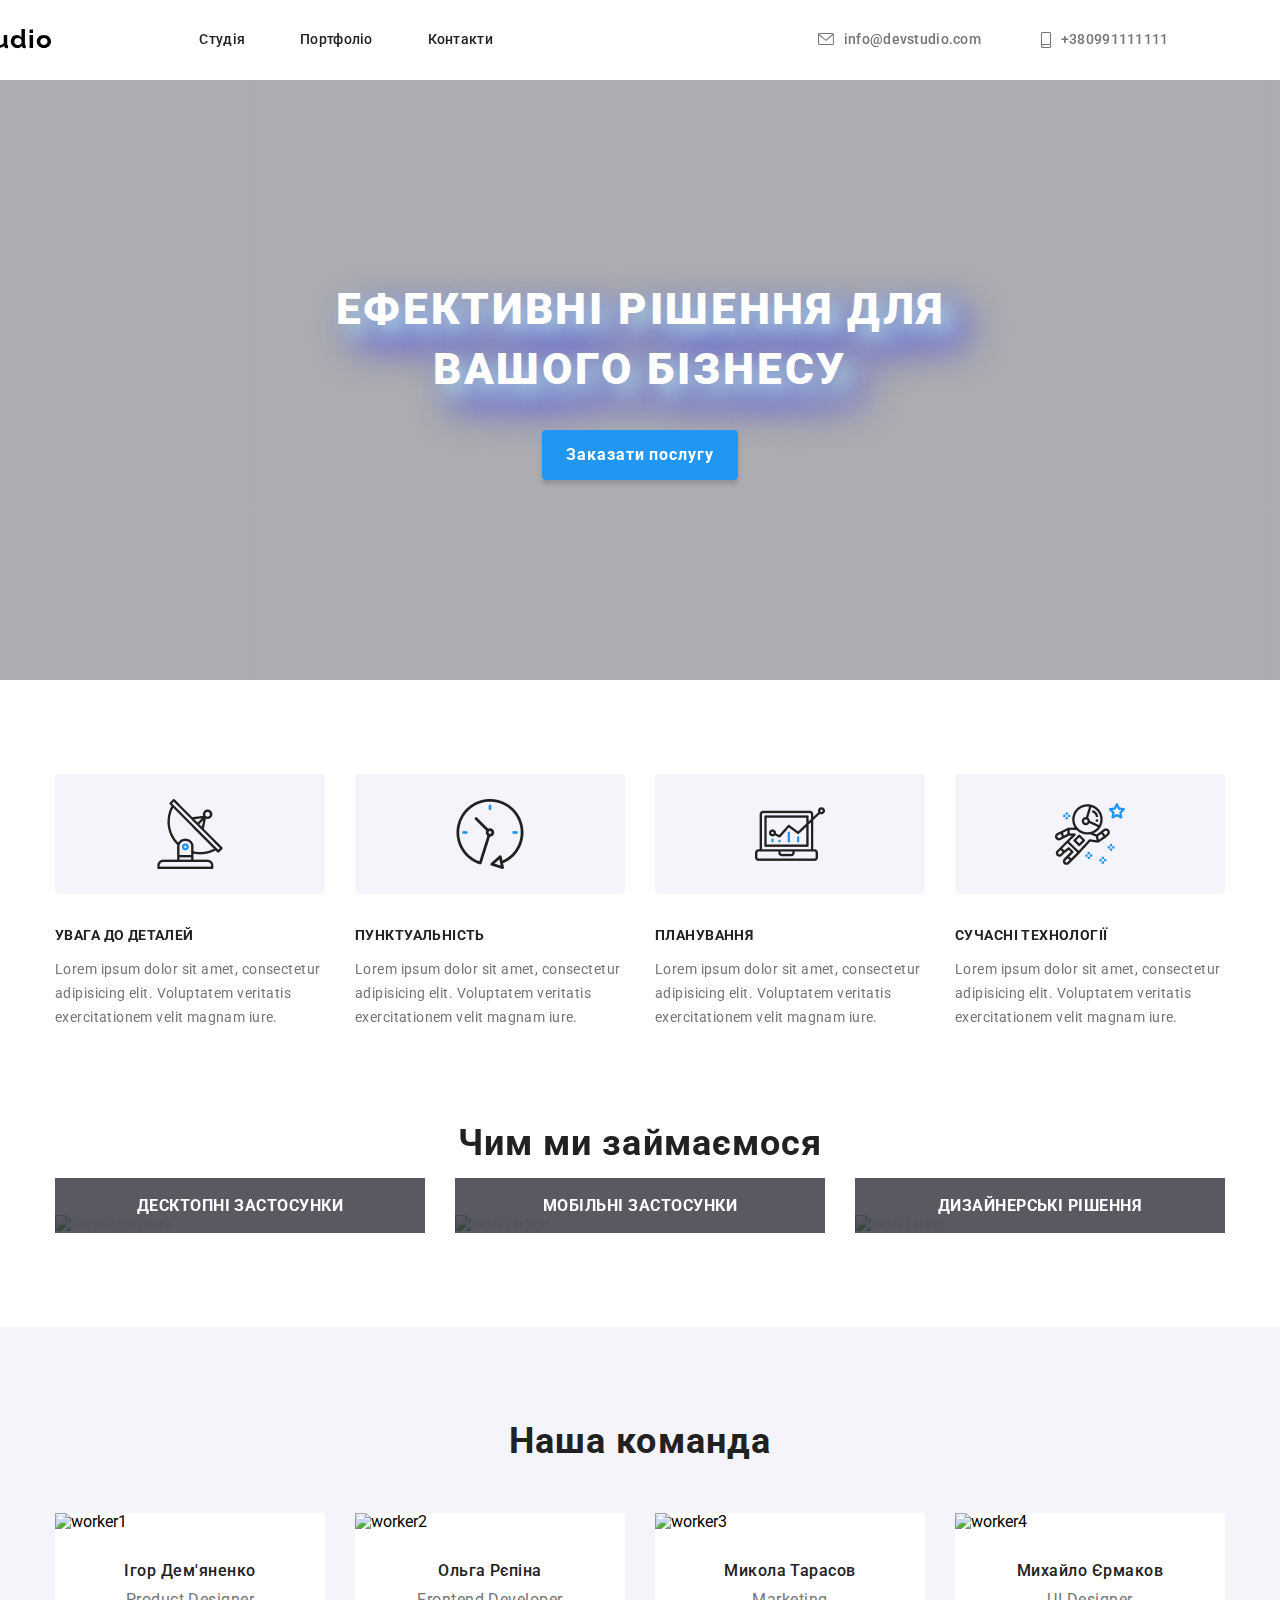
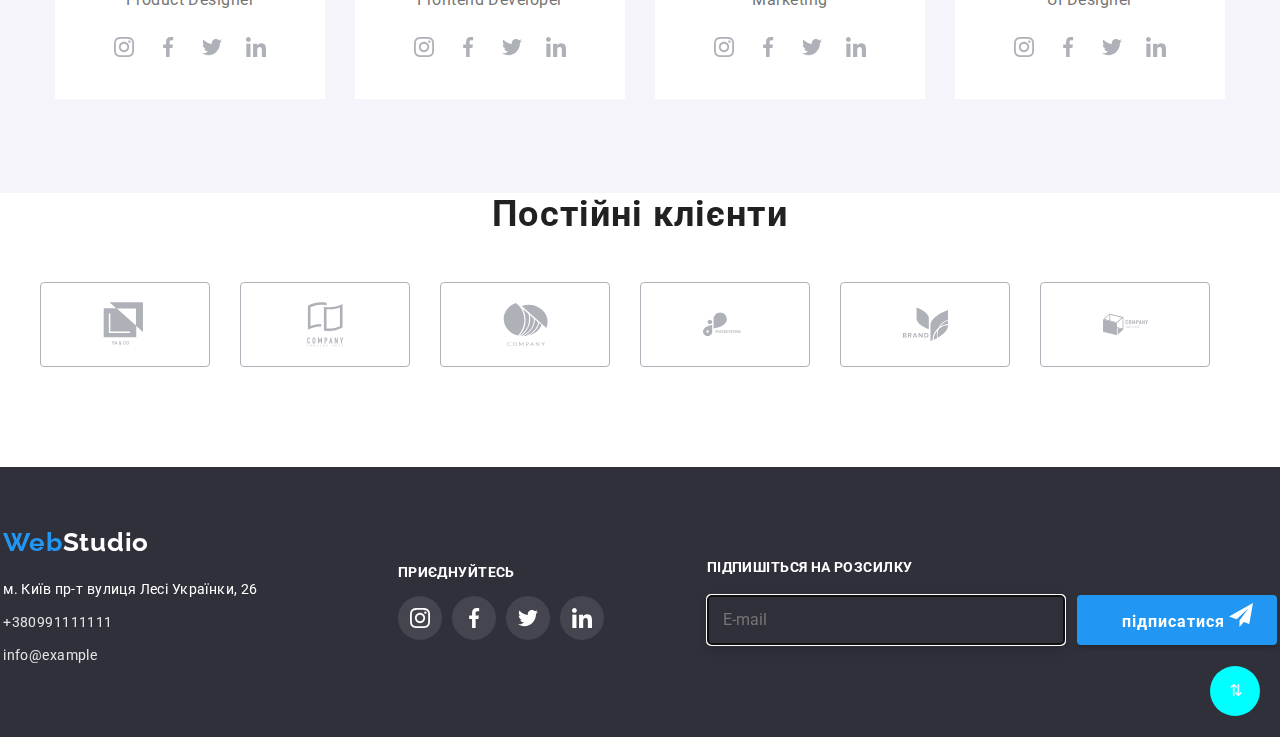
==== commit 6b5eb501: "adaptiv" ====
--- a/index.html
+++ b/index.html
@@ -56,6 +56,11 @@
           </li>
         </ul>
       </div>
+      <!-- <button class="modal-open__button" data-open-modal2>
+        <svg class="modal-open__icon">
+        <use href="./images/symbol-defs.svg#icon-align-justify"></use>
+        </svg>
+      </button> -->
     </header>
 
     <main>
@@ -376,9 +381,8 @@
         </div>
       </section>
     </main>
-
+      <!-- Кінець  -->
     <footer>
-      <!-- Кінець  -->
       <div data-aos="flip-down" class="container">
         <div class="footer-blok">
           <a href="/" class="footer-blok__logo"
@@ -451,6 +455,46 @@
     </footer>
 
      <a class="scroll-button" href="">&#8645;</a>
+
+     <!-- <div class="modal is-hidden" data-backdrop2>
+      <svg class="modal__button-close" data-close-modal2>
+        <use href="./img/symbol-defs.svg#icon-close-solid">
+  
+        </use>
+      </svg>
+      <ul class="modal-list">
+        <li class="modal-item">
+          <a class="modal-link" href="/"> Cтудія</a>
+        </li>
+        <li class="modal-item">
+          <a class="modal-link" href="/">Портфоліо</a>
+        </li>
+        <li class="modal-item">
+          <a class="modal-link" href="#workers">Контакти</a>
+        </li>
+      </ul>
+    </div> -->
+<!-- 
+    <script>
+      const refs2 = {
+        openModalBtn: document.querySelector("[data-open-modal2]"),
+        closeModalBtn: document.querySelector("[data-close-modal2]"),
+        backdrop: document.querySelector("[data-backdrop2]"),
+      };
+
+      refs.openModalBtn.addEventListener("click2", toggleModal);
+      refs.closeModalBtn.addEventListener("click2", toggleModal);
+
+      refs.backdrop.addEventListener("click2", logBackdropClick);
+
+      function toggleModal() {
+        refs.backdrop.classList.toggle("is-hidden2");
+      }
+
+      function logBackdropClick() {
+        console.log("Це клік в бекдроп");
+      }
+    </script> -->
 
     <script>
       const refs = {
--- a/css/main.min.css
+++ b/css/main.min.css
@@ -1 +1 @@
-@-webkit-keyframes to-top{0%{-webkit-transform:translateY(100px);transform:translateY(100px);opacity:0}50%{opacity:.6}100%{-webkit-transform:translateY(0);transform:translateY(0);opacity:1}}@keyframes to-top{0%{-webkit-transform:translateY(100px);transform:translateY(100px);opacity:0}50%{opacity:.6}100%{-webkit-transform:translateY(0);transform:translateY(0);opacity:1}}@-webkit-keyframes to-left{0%{-webkit-transform:translateX(-200px);transform:translateX(-200px);opacity:0}50%{opacity:.6}100%{-webkit-transform:translateX(0);transform:translateX(0);opacity:1}}@keyframes to-left{0%{-webkit-transform:translateX(-200px);transform:translateX(-200px);opacity:0}50%{opacity:.6}100%{-webkit-transform:translateX(0);transform:translateX(0);opacity:1}}@-webkit-keyframes to-bottom{0%{-webkit-transform:translateY(-100px) scale(0.5);transform:translateY(-100px) scale(0.5);opacity:0}50%{opacity:.6}100%{-webkit-transform:translateY(0) scale(1);transform:translateY(0) scale(1);opacity:1}}@keyframes to-bottom{0%{-webkit-transform:translateY(-100px) scale(0.5);transform:translateY(-100px) scale(0.5);opacity:0}50%{opacity:.6}100%{-webkit-transform:translateY(0) scale(1);transform:translateY(0) scale(1);opacity:1}}@-webkit-keyframes to-right{0%{-webkit-transform:translateX(-100px) rotate(300deg) scale(0.5);transform:translateX(-100px) rotate(300deg) scale(0.5);opacity:0}50%{opacity:.6}100%{-webkit-transform:translateX(0) scale(1) rotate(0);transform:translateX(0) scale(1) rotate(0);opacity:1}}@keyframes to-right{0%{-webkit-transform:translateX(-100px) rotate(300deg) scale(0.5);transform:translateX(-100px) rotate(300deg) scale(0.5);opacity:0}50%{opacity:.6}100%{-webkit-transform:translateX(0) scale(1) rotate(0);transform:translateX(0) scale(1) rotate(0);opacity:1}}.container-modal__blok,.container-modal__btn,.footer-blok__location,footer .container,.footer__link,.footer__list,.logo-section__link,.logo-section__list,.socials-list__link,.workers-section__list,.socials-list,.work-section__list,.text-section__list,.text-section__item::before,.modal__com-check,.header-section__item-contakt,.header-section__list-contakt,.header-section__contakt,.header-section__item,.header-section__list,.header-section .container{display:-webkit-box;display:-ms-flexbox;display:flex;-webkit-box-pack:center;-ms-flex-pack:center;justify-content:center;-webkit-box-align:center;-ms-flex-align:center;align-items:center}a{text-decoration:none}ul{list-style:none;margin:0;padding:0}body{font-family:"Roboto"}h1,h2,h3,p{margin:0;padding:0}@media screen and (min-width: 480px){.container .container{width:450px;margin-left:auto}}@media screen and (min-width: 768px){.container .container{width:758px;margin-left:auto;margin-right:auto;padding-left:10px;padding-right:10px}}@media screen and (min-width: 1200px){.container .container{width:1170px;margin-left:auto;margin-right:auto;padding-left:15px;padding-right:15px}}.scroll-button{width:50px;height:50px;border-radius:50%;background-color:aqua;display:-webkit-box;display:-ms-flexbox;display:flex;-webkit-box-pack:center;-ms-flex-pack:center;justify-content:center;-webkit-box-align:center;-ms-flex-align:center;align-items:center;position:fixed;color:#f5f4fa;bottom:20px;right:20px}@media screen and (min-width: 480px)and (max-width: 767px){.scroll-button{margin-right:80px}}.header-section{width:100%;height:80px}.header-section__item:nth-child(1){margin-left:0}.header-section__item::after{content:"";position:absolute;bottom:0;display:block;width:70px;height:3px;background-color:#2196f3;opacity:0;-webkit-transition:opacity 250ms linear 1000ms,-webkit-transform 250ms linear 1000ms;transition:opacity 250ms linear 1000ms,-webkit-transform 250ms linear 1000ms;transition:opacity 250ms linear 1000ms,transform 250ms linear 1000ms;transition:opacity 250ms linear 1000ms,transform 250ms linear 1000ms,-webkit-transform 250ms linear 1000ms}.header-section__item:hover::after{opacity:1;-webkit-transform:scale(1);transform:scale(1)}.header-section__item-contakt:nth-child(2){margin-left:50px}.header-section__link:hover{color:#2196f3}.header-section__contakt:hover{color:#2196f3}.header-section__icon-tel:hover{fill:#2196f3}.header-section__icon-email:hover{fill:#2196f3}.header-section__logotype{font-family:"Raleway";font-weight:700;font-size:26px;line-height:1.19;letter-spacing:.03em;color:#2196f3;width:145px;height:31px}@media screen and (min-width: 480px)and (max-width: 767px){.header-section__logotype{margin-right:auto;margin-left:15px}}.header-section__color-logo{color:#000}.header-section .container{padding-top:24px;padding-bottom:25px}.header-section__list{margin-left:93px;position:relative;display:none}@media screen and (min-width: 768px){.header-section__list{display:-webkit-box;display:-ms-flexbox;display:flex}}@media screen and (min-width: 1200px){.header-section__list{display:-webkit-box;display:-ms-flexbox;display:flex}}.header-section__item{padding-left:55px}.header-section__link{font-weight:500;font-size:14px;line-height:1.14;letter-spacing:.02em;color:#212121;-webkit-transition:color 150ms linear 850ms;transition:color 150ms linear 850ms}.header-section__contakt{font-weight:500;font-size:14px;line-height:1.14;letter-spacing:.02em;color:#757575;margin-left:10px;-webkit-transition:color 150ms linear 850ms;transition:color 150ms linear 850ms}.header-section__icon-email{width:16px;height:12px;fill:#757575;margin-right:10px;-webkit-transition:fill 150ms linear 850ms;transition:fill 150ms linear 850ms}.header-section__icon-tel{width:10px;height:16px;fill:#757575;margin-right:10px;-webkit-transition:fill 150ms linear 850ms;transition:fill 150ms linear 850ms}.header-section__list-contakt{margin-left:auto}@media screen and (min-width: 480px)and (max-width: 767px){.header-section__list-contakt{display:none}}@media screen and (min-width: 768px)and (max-width: 1199px){.header-section__list-contakt{display:block;margin-left:96px}}@media screen and (min-width: 1200px){.header-section__list-contakt{display:-webkit-box;display:-ms-flexbox;display:flex;margin-left:205px}}.hero-section{padding-top:200px;padding-bottom:200px;text-align:center;background-image:-webkit-gradient(linear, left bottom, left top, from(rgba(47, 48, 58, 0.4)), to(rgba(47, 48, 58, 0.4))),url(../images/effectivesolutions.jpg);background-image:linear-gradient(to top, rgba(47, 48, 58, 0.4), rgba(47, 48, 58, 0.4)),url(../images/effectivesolutions.jpg)}.hero-section__title{font-weight:900;font-size:44px;line-height:1.36;letter-spacing:.06em;text-transform:uppercase;color:#fff;margin-bottom:30px;text-shadow:10px 10px 20px #b0e0e6,20px 20px 40px blue}@media screen and (min-width: 480px){.hero-section__title{font-size:26px}}@media screen and (min-width: 768px){.hero-section__title{font-size:26px}}@media screen and (min-width: 1200px){.hero-section__title{font-size:44px}}.title-icon{font-weight:700;font-size:20px;line-height:23px;text-align:center;letter-spacing:.03em;color:#212121;margin-top:20px;margin-bottom:20px}.modal{width:528px;height:581px;top:50%;left:50%;background:#fff;-webkit-box-shadow:0px 1px 3px rgba(0,0,0,.12),0px 1px 1px rgba(0,0,0,.14),0px 2px 1px rgba(0,0,0,.2);box-shadow:0px 1px 3px rgba(0,0,0,.12),0px 1px 1px rgba(0,0,0,.14),0px 2px 1px rgba(0,0,0,.2);position:absolute;-webkit-transform:translate(-50%, -50%);transform:translate(-50%, -50%);-webkit-transition:modal 250ms linear 1000ms;transition:modal 250ms linear 1000ms}.modal__item:hover{fill:#2196f3}.modal__item:hover .modal__icon{fill:#2196f3}.modal__com-edit:hover{border:1px solid #2196f3;border-radius:4px;-webkit-box-sizing:border-box;box-sizing:border-box}.modal__com-edit:hover .modal__text{color:#2196f3}.modal__conditions-span:hover{color:#2196f3}.backdrop.is-hidden{opacity:0;pointer-events:none}.backdrop{position:fixed;top:0;bottom:0;left:0;right:0;background-color:rgba(0,0,0,.2);z-index:2;-webkit-transition:backdrop 250ms linear 1000ms;transition:backdrop 250ms linear 1000ms}.modal__title{font-weight:700;font-size:20px;line-height:23px;letter-spacing:.03em;margin-top:40px;margin-bottom:12px;margin-right:auto;margin-left:auto}@media screen and (min-width: 480px){.modal__title{width:370px}}@media screen and (min-width: 768px){.modal__title{width:370px}}@media screen and (min-width: 1200px){.modal__title{width:448px}}.modal__label{text-align:left;padding-left:41px;font-weight:400;font-size:12px;line-height:14px;letter-spacing:.01em;color:#757575;display:block;margin-bottom:4px}@media screen and (min-width: 480px)and (max-width: 767px){.modal__label{margin-left:40px}}@media screen and (min-width: 768px)and (max-width: 199px){.modal__label{margin-left:40px}}.modal__comment{font-weight:400;font-size:12px;line-height:14px;letter-spacing:.01em;color:#757575;text-align:left;margin-bottom:4px;display:block;margin-left:50px}@media screen and (min-width: 480px)and (max-width: 767px){.modal__comment{padding-left:35px}}@media screen and (min-width: 768px)and (max-width: 199px){.modal__comment{padding-left:35px}}.modal__icon{width:18px;height:18px;position:absolute;z-index:100;top:28px;left:52px;-webkit-transition:fill 250ms linear 1000ms;transition:fill 250ms linear 1000ms}@media screen and (min-width: 480px)and (max-width: 767px){.modal__icon{margin-left:40px}}@media screen and (min-width: 768px)and (max-width: 199px){.modal__icon{margin-left:40px}}.modal__item{position:relative}.modal__text{position:absolute;font-weight:400;font-size:12px;line-height:14px;letter-spacing:.03em;color:#757575;bottom:92px;left:57px}@media screen and (min-width: 480px)and (max-width: 767px){.modal__text{margin-left:40px}}@media screen and (min-width: 768px)and (max-width: 199px){.modal__text{margin-left:40px}}.modal__edit{width:448px;height:40px;position:relative;-webkit-box-sizing:border-box;box-sizing:border-box;border:1px solid rgba(33,33,33,.2);border-radius:4px;margin-bottom:10px;padding-left:42px}@media screen and (min-width: 480px){.modal__edit{width:370px}}@media screen and (min-width: 768px){.modal__edit{width:370px}}@media screen and (min-width: 1200px){.modal__edit{width:448px}}.modal__form-field{position:relative}.modal__com-edit{-webkit-box-sizing:border-box;box-sizing:border-box;width:448px;height:120px;border:1px solid rgba(33,33,33,.2);border-radius:4px}@media screen and (min-width: 480px){.modal__com-edit{width:370px}}@media screen and (min-width: 768px){.modal__com-edit{width:370px}}@media screen and (min-width: 1200px){.modal__com-edit{width:448px}}.modal__com-check{background:#212121;width:16px;height:15px;position:absolute;left:52px;margin-top:6px;font:inherit;cursor:pointer}@media screen and (min-width: 480px)and (max-width: 767px){.modal__com-check{margin-left:40px;margin-right:8px}}@media screen and (min-width: 768px)and (max-width: 199px){.modal__com-check{margin-left:40px;margin-right:8px}}.modal__final-title{margin-top:20px;margin-bottom:30px;font-weight:400;font-size:14px;line-height:24px;letter-spacing:.03em;color:#757575}@media screen and (min-width: 480px){.modal__final-title{font-size:12px}}@media screen and (min-width: 768px){.modal__final-title{font-size:12px}}@media screen and (min-width: 1200px){.modal__final-title{font-size:14px}}.modal__conditions-span{font-weight:400;font-size:14px;line-height:24px;letter-spacing:.03em;text-decoration-line:underline;color:#757575;font:inherit;cursor:pointer}@media screen and (min-width: 480px){.modal__conditions-span{font-size:12px}}@media screen and (min-width: 768px){.modal__conditions-span{font-size:12px}}@media screen and (min-width: 1200px){.modal__conditions-span{font-size:14px}}.modal__button{width:200px;height:50px;background:#2196f3;-webkit-box-shadow:0px 4px 4px rgba(0,0,0,.15);box-shadow:0px 4px 4px rgba(0,0,0,.15);border-radius:4px;border:none;color:#fff;font-weight:700;font-size:16px;line-height:30px;text-align:center;letter-spacing:.06em;color:#fff;font:inherit;cursor:pointer}.modal__closes{width:30px;height:30px;border-radius:50%;background:#fff;border:1px solid rgba(0,0,0,.1);padding-top:6px;padding-left:6px;position:absolute;top:8px;right:8px}.modal__close{width:18px;height:18px;font:inherit;cursor:pointer}.hero-section__button{font-weight:700;font-size:16px;line-height:1.87;letter-spacing:.06em;color:#fff;background-color:#2196f3;-webkit-box-shadow:0px 4px 4px rgba(0,0,0,.15);box-shadow:0px 4px 4px rgba(0,0,0,.15);border-radius:4px;text-align:center;padding-top:10px;padding-bottom:10px;padding-left:24px;padding-right:24px;border:none;repeat:no-repeat}.text-section__item::before{content:"";display:block;background:#f5f4fa;border-radius:4px;width:270px;height:120px}.text-section__item:nth-child(4){margin-right:0}.text-section__item:nth-child(1)::before{background-image:url(../images/antenna.png);background-size:70px;background-repeat:no-repeat;background-position:center}@media screen and (min-width: 480px)and (max-width: 767px){.text-section__item:nth-child(1)::before{width:100%;height:120px}}@media screen and (min-width: 768px)and (max-width: 1199px){.text-section__item:nth-child(1)::before{display:-webkit-box;display:-ms-flexbox;display:flex;-ms-flex-wrap:wrap;flex-wrap:wrap}}@media screen and (min-width: 1200px){.text-section__item:nth-child(1)::before{width:270px}}.text-section__item:nth-child(2)::before{background-image:url(../images/clock.png);background-repeat:no-repeat;background-position:center}@media screen and (min-width: 480px)and (max-width: 767px){.text-section__item:nth-child(2)::before{width:100%;height:120px}}@media screen and (min-width: 768px)and (max-width: 1199px){.text-section__item:nth-child(2)::before{display:-webkit-box;display:-ms-flexbox;display:flex;-ms-flex-wrap:wrap;flex-wrap:wrap}}@media screen and (min-width: 1200px){.text-section__item:nth-child(2)::before{width:270px}}.text-section__item:nth-child(3)::before{background-image:url(../images/diagram.png);background-repeat:no-repeat;background-position:center}@media screen and (min-width: 480px)and (max-width: 767px){.text-section__item:nth-child(3)::before{width:100%;height:120px}}@media screen and (min-width: 768px)and (max-width: 1199px){.text-section__item:nth-child(3)::before{display:-webkit-box;display:-ms-flexbox;display:flex;-ms-flex-wrap:wrap;flex-wrap:wrap}}@media screen and (min-width: 1200px){.text-section__item:nth-child(3)::before{width:270px}}.text-section__item:nth-child(4)::before{background-image:url(../images/astronaut\ .png);background-repeat:no-repeat;background-position:center}@media screen and (min-width: 480px)and (max-width: 767px){.text-section__item:nth-child(4)::before{width:100%;height:120px}}@media screen and (min-width: 768px)and (max-width: 1199px){.text-section__item:nth-child(4)::before{display:-webkit-box;display:-ms-flexbox;display:flex;-ms-flex-wrap:wrap;flex-wrap:wrap}}@media screen and (min-width: 1200px){.text-section__item:nth-child(4)::before{width:270px}}.text-section .container{padding-top:94px}.text-section__title{font-weight:700;font-size:14px;line-height:1.71;letter-spacing:.03em;text-transform:uppercase;color:#212121;margin-bottom:10px;padding-top:30px}@media screen and (min-width: 480px)and (max-width: 767px){.text-section__title{text-align:center}}.text-section__deskription{font-weight:400;font-size:14px;line-height:1.71;letter-spacing:.03em;color:#757575}@media screen and (min-width: 480px)and (max-width: 767px){.text-section__list{display:block}}@media screen and (min-width: 768px)and (max-width: 1199px){.text-section__list{display:-webkit-box;display:-ms-flexbox;display:flex;-ms-flex-wrap:wrap;flex-wrap:wrap;-webkit-box-pack:center;-ms-flex-pack:center;justify-content:center}}.text-section__item{margin-right:30px;width:270px}@media screen and (min-width: 480px){.text-section__item{margin-bottom:30px;width:100%}}@media screen and (min-width: 1200px){.text-section__item{margin-bottom:0;width:270px}}.work-section{color:#e5e5e5;padding-top:94px;padding-bottom:94px;display:none}.work-section__item:nth-child(3){margin-right:0}@media screen and (min-width: 1200px){.work-section{display:block}}.work-section__title{font-weight:700;font-size:36px;line-height:1.16;text-align:center;letter-spacing:.03em;color:#212121;margin-bottom:50px}.work-section__item{width:370px;margin-right:30px;position:relative}.work-section__text{font-weight:700;line-height:1.14px;letter-spacing:.03em;text-align:center;text-transform:uppercase;color:#fff;background:rgba(47,48,58,.8);position:absolute;padding-bottom:27px;padding-top:27px;width:370px;bottom:0}.workers-section{background:#f5f4fa;padding-bottom:94px}.workers-section__item:last-child{margin-right:0}.workers-section{padding-top:94px;padding-bottom:94px}.socials-list__link:hover{background-color:#2196f3;border-radius:50%}.socials-list__link:hover .socials-list__contact{fill:#fff}@media screen and (min-width: 480px)and (max-width: 767px){.workers-section__list{display:block}}@media screen and (min-width: 768px)and (max-width: 1199px){.workers-section__list{display:-webkit-box;display:-ms-flexbox;display:flex;-ms-flex-wrap:wrap;flex-wrap:wrap;-webkit-box-pack:center;-ms-flex-pack:center;justify-content:center}}@media screen and (min-width: 1200px){.workers-section__list{display:-webkit-box;display:-ms-flexbox;display:flex}}.workers-section__title{font-weight:700;font-size:36px;line-height:1.16;text-align:center;letter-spacing:.03em;color:#212121;margin-bottom:50px}@media screen and (min-width: 480px){.workers-section__title{font-size:28px}}@media screen and (min-width: 1200px){.workers-section__title{font-size:36px}}.workers-section__item{width:270px;margin-right:30px;background-color:#fff;padding-bottom:30px}@media screen and (min-width: 480px)and (max-width: 767px){.workers-section__item{margin-bottom:30px;width:100%}}@media screen and (min-width: 768px)and (max-width: 1199px){.workers-section__item{margin-bottom:30px;width:354px}}@media screen and (min-width: 1200px){.workers-section__item{margin-bottom:0;width:270px}}@media screen and (min-width: 480px)and (max-width: 767px){.workers-section__img{width:100%}}@media screen and (min-width: 768px)and (max-width: 1199px){.workers-section__img{width:354px}}@media screen and (min-width: 1200px){.workers-section__img{margin-bottom:0}}.workers-section__tutyl{font-weight:500;font-size:16px;line-height:1.18;text-align:center;letter-spacing:.03em;color:#212121;margin-bottom:10px;margin-top:30px}.workers-section__name{font-weight:400;font-size:16px;line-height:19px;text-align:center;letter-spacing:.03em;color:#757575;margin-bottom:16px}.socials-list__item{width:44px;height:44px}.socials-list__link{padding:12px;-webkit-transition:backgrond-color 150ms linear 8500ms,fill 150ms linear 850ms;transition:backgrond-color 150ms linear 8500ms,fill 150ms linear 850ms}.socials-list__contact{fill:#afb1b8;width:20px;height:20px}.logo-section__link:hover{color:#2196f3;border-color:#2196f3}.logo-section__title{font-weight:700;font-size:36px;line-height:42px;text-align:center;letter-spacing:.03em;color:#212121;margin-bottom:47px}@media screen and (min-width: 480px){.logo-section__title{font-size:28px}}@media screen and (min-width: 1200px){.logo-section__title{font-size:36px}}.logo-section__list{padding-bottom:100px}@media screen and (min-width: 480px){.logo-section__list{display:-webkit-box;display:-ms-flexbox;display:flex;-ms-flex-wrap:wrap;flex-wrap:wrap}}@media screen and (min-width: 1200px){.logo-section__list{display:-webkit-box;display:-ms-flexbox;display:flex;-ms-flex-wrap:nowrap;flex-wrap:nowrap}}@media screen and (min-width: 480px){.logo-section__item{margin-bottom:30px}}@media screen and (min-width: 1200px){.logo-section__item{margin-bottom:0}}.logo-section__icon{fill:currentColor;width:45px;height:45px}.logo-section__link{color:#afb1b8;width:170px;height:85px;margin-right:30px;font:inherit;cursor:pointer;-webkit-transition:color 150ms linear 1000ms,border-color 150ms linear 850ms;transition:color 150ms linear 1000ms,border-color 150ms linear 850ms;border:1px solid #afb1b8;border-radius:4px}.footer{margin-left:70px}@media screen and (min-width: 480px)and (max-width: 767px){.footer{width:206px;margin-top:60px;margin-bottom:60px;margin-left:auto;margin-right:auto}}footer .container{-webkit-box-align:center;-ms-flex-align:center;align-items:center}@media screen and (min-width: 480px)and (max-width: 767px){footer .container{display:block}}.footer__list{margin-top:16px}@media screen and (min-width: 480px)and (max-width: 767px){.footer__list{display:-webkit-box;display:-ms-flexbox;display:flex}}.footer__title{font-weight:700;font-size:14px;line-height:16px;letter-spacing:.03em;text-transform:uppercase;color:#fff;text-align:left}@media screen and (min-width: 480px)and (max-width: 767px){.footer__title{text-align:center}}.footer__contact-icon{fill:#fff;width:20px;height:20px}.footer__link{padding:12px;font:inherit;cursor:pointer;-webkit-transition:backgrond-color 150ms linear 850ms;transition:backgrond-color 150ms linear 850ms}.footer__item{width:44px;height:44px;background-color:rgba(255,255,255,.1);border-radius:50%;margin-right:10px}.footer-blok__contakt{font-weight:400;font-size:14px;line-height:1.71;letter-spacing:.03em;color:#e5e5e5}.footer-blok{margin-right:70px}@media screen and (min-width: 480px)and (max-width: 767px){.footer-blok{text-align:center}}.footer-blok__contakt-item{margin-bottom:9px}.footer-blok__location{font-style:normal;font-weight:400;font-size:14px;line-height:1.71;letter-spacing:.03em;color:#fff;margin-bottom:9px;margin-top:20px}@media screen and (min-width: 480px)and (max-width: 767px){.footer-blok__logo{font-family:"Raleway";font-style:normal;font-weight:700;font-size:24px;line-height:28px;letter-spacing:.03em;color:#2196f3}}@media screen and (min-width: 1200px){.footer-blok__logo{font-family:"Raleway";font-style:normal;font-weight:700;font-size:26px;line-height:1.19;text-align:center;letter-spacing:.03em;color:#2196f3}}.footer-blok__color{font-family:"Raleway";font-style:normal;font-weight:700;font-size:26px;line-height:1.19;letter-spacing:.03em;color:#fff}@media screen and (min-width: 480px)and (max-width: 767px){.footer-blok__color{font-family:"Raleway";font-style:normal;font-weight:700;font-size:24px;line-height:28px;letter-spacing:.03em;color:#fff}}@media screen and (min-width: 1200px){.footer-blok__color{font-family:"Raleway";font-style:normal;font-weight:700;font-size:26px;line-height:1.19;text-align:center;letter-spacing:.03em;color:#fff}}footer{background-color:#2f303a;padding-bottom:60px;padding-top:60px}footer__link:hover{background-color:#2196f3;border-radius:50%}.container-modal__name{font-weight:700;font-size:14px;line-height:16px;letter-spacing:.03em;text-transform:uppercase;color:#fff;margin-bottom:20px;display:block}@media screen and (min-width: 480px)and (max-width: 767px){.container-modal__name{text-align:center}}.container-modal__input:hover{color:#2196f3}@media screen and (min-width: 480px)and (max-width: 767px){.container-modal{display:block}}.container-modal__input{border:1px solid rgba(125,125,125,.911);-webkit-filter:drop-shadow(0px 4px 4px rgba(0, 0, 0, 0.15));filter:drop-shadow(0px 4px 4px rgba(0, 0, 0, 0.15));border-radius:4px;-webkit-box-sizing:border-box;box-sizing:border-box;width:358px;height:50px;background:#2f303a;padding-left:15px;margin-right:12px;display:inline-block;-webkit-transition:color 250ms linear 250ms;transition:color 250ms linear 250ms}@media screen and (min-width: 480px)and (max-width: 767px){.container-modal__input{width:450px;margin-bottom:20px}}.container-modal__btn{width:200px;height:50px;border-radius:4px;background:#2196f3;-webkit-box-shadow:0px 4px 4px rgba(0,0,0,.15);box-shadow:0px 4px 4px rgba(0,0,0,.15);border:none;padding-left:28px}@media screen and (min-width: 480px)and (max-width: 767px){.container-modal__btn{display:block;margin-left:auto;margin-right:auto}}.container-modal__icon-send{width:24px;height:24px;fill:#fff}.container-modal__text{font-weight:700;font-size:16px;line-height:30px;text-align:center;letter-spacing:.06em;color:#fff}.container-modal{margin-left:93px}@media screen and (min-width: 480px)and (max-width: 767px){.container-modal__blok{display:block}}@media screen and (min-width: 480px)and (max-width: 767px){footer .container{display:block}}/*# sourceMappingURL=main.min.css.map */+@-webkit-keyframes to-top{0%{-webkit-transform:translateY(100px);transform:translateY(100px);opacity:0}50%{opacity:.6}100%{-webkit-transform:translateY(0);transform:translateY(0);opacity:1}}@keyframes to-top{0%{-webkit-transform:translateY(100px);transform:translateY(100px);opacity:0}50%{opacity:.6}100%{-webkit-transform:translateY(0);transform:translateY(0);opacity:1}}@-webkit-keyframes to-left{0%{-webkit-transform:translateX(-200px);transform:translateX(-200px);opacity:0}50%{opacity:.6}100%{-webkit-transform:translateX(0);transform:translateX(0);opacity:1}}@keyframes to-left{0%{-webkit-transform:translateX(-200px);transform:translateX(-200px);opacity:0}50%{opacity:.6}100%{-webkit-transform:translateX(0);transform:translateX(0);opacity:1}}@-webkit-keyframes to-bottom{0%{-webkit-transform:translateY(-100px) scale(0.5);transform:translateY(-100px) scale(0.5);opacity:0}50%{opacity:.6}100%{-webkit-transform:translateY(0) scale(1);transform:translateY(0) scale(1);opacity:1}}@keyframes to-bottom{0%{-webkit-transform:translateY(-100px) scale(0.5);transform:translateY(-100px) scale(0.5);opacity:0}50%{opacity:.6}100%{-webkit-transform:translateY(0) scale(1);transform:translateY(0) scale(1);opacity:1}}@-webkit-keyframes to-right{0%{-webkit-transform:translateX(-100px) rotate(300deg) scale(0.5);transform:translateX(-100px) rotate(300deg) scale(0.5);opacity:0}50%{opacity:.6}100%{-webkit-transform:translateX(0) scale(1) rotate(0);transform:translateX(0) scale(1) rotate(0);opacity:1}}@keyframes to-right{0%{-webkit-transform:translateX(-100px) rotate(300deg) scale(0.5);transform:translateX(-100px) rotate(300deg) scale(0.5);opacity:0}50%{opacity:.6}100%{-webkit-transform:translateX(0) scale(1) rotate(0);transform:translateX(0) scale(1) rotate(0);opacity:1}}.container-modal__blok,.container-modal__btn,.footer-blok__location,footer .container,.footer__link,.footer__list,.logo-section__link,.logo-section__list,.socials-list__link,.workers-section__list,.socials-list,.work-section__list,.text-section__list,.text-section__item::before,.modal__com-check,.header-section__item-contakt,.header-section__list-contakt,.header-section__contakt,.header-section__item,.header-section__list,.header-section .container{display:-webkit-box;display:-ms-flexbox;display:flex;-webkit-box-pack:center;-ms-flex-pack:center;justify-content:center;-webkit-box-align:center;-ms-flex-align:center;align-items:center}a{text-decoration:none}ul{list-style:none;margin:0;padding:0}body{font-family:"Roboto"}h1,h2,h3,p{margin:0;padding:0}@media screen and (min-width: 480px){.container .container{width:450px;margin-left:auto}}@media screen and (min-width: 768px){.container .container{width:758px;margin-left:auto;margin-right:auto;padding-left:10px;padding-right:10px}}@media screen and (min-width: 1200px){.container .container{width:1170px;margin-left:auto;margin-right:auto;padding-left:15px;padding-right:15px}}.scroll-button{width:50px;height:50px;border-radius:50%;background-color:aqua;display:-webkit-box;display:-ms-flexbox;display:flex;-webkit-box-pack:center;-ms-flex-pack:center;justify-content:center;-webkit-box-align:center;-ms-flex-align:center;align-items:center;position:fixed;color:#f5f4fa;bottom:20px;right:20px}@media screen and (min-width: 480px)and (max-width: 767px){.scroll-button{margin-right:80px}}.header-section{width:100%;height:80px}.header-section__item:nth-child(1){margin-left:0}.header-section__item::after{content:"";position:absolute;bottom:0;display:block;width:70px;height:3px;background-color:#2196f3;opacity:0;-webkit-transition:opacity 250ms linear 1000ms,-webkit-transform 250ms linear 1000ms;transition:opacity 250ms linear 1000ms,-webkit-transform 250ms linear 1000ms;transition:opacity 250ms linear 1000ms,transform 250ms linear 1000ms;transition:opacity 250ms linear 1000ms,transform 250ms linear 1000ms,-webkit-transform 250ms linear 1000ms}.header-section__item:hover::after{opacity:1;-webkit-transform:scale(1);transform:scale(1)}.header-section__item-contakt:nth-child(2){margin-left:50px}.header-section__link:hover{color:#2196f3}.header-section__contakt:hover{color:#2196f3}.header-section__icon-tel:hover{fill:#2196f3}.header-section__icon-email:hover{fill:#2196f3}.header-section__logotype{font-family:"Raleway";font-weight:700;font-size:26px;line-height:1.19;letter-spacing:.03em;color:#2196f3;width:145px;height:31px}@media screen and (min-width: 480px)and (max-width: 767px){.header-section__logotype{margin-right:auto;margin-left:15px}}.header-section__color-logo{color:#000}.header-section .container{padding-top:24px;padding-bottom:25px}.header-section__list{margin-left:93px;position:relative;display:none}@media screen and (min-width: 768px){.header-section__list{display:-webkit-box;display:-ms-flexbox;display:flex;margin-left:auto}}@media screen and (min-width: 1200px){.header-section__list{display:-webkit-box;display:-ms-flexbox;display:flex;margin-left:93px}}.header-section__item{padding-left:55px}.header-section__link{font-weight:500;font-size:14px;line-height:1.14;letter-spacing:.02em;color:#212121;-webkit-transition:color 150ms linear 850ms;transition:color 150ms linear 850ms}.header-section__contakt{font-weight:500;font-size:14px;line-height:1.14;letter-spacing:.02em;color:#757575;margin-left:10px;-webkit-transition:color 150ms linear 850ms;transition:color 150ms linear 850ms}@media screen and (min-width: 768px){.header-section__contakt{margin-left:0}}@media screen and (min-width: 1200px){.header-section__contakt{margin-left:10px}}.header-section__icon-email{width:16px;height:12px;fill:#757575;margin-right:10px;-webkit-transition:fill 150ms linear 850ms;transition:fill 150ms linear 850ms}.header-section__icon-tel{width:10px;height:16px;fill:#757575;margin-right:10px;-webkit-transition:fill 150ms linear 850ms;transition:fill 150ms linear 850ms}.header-section__list-contakt{margin-left:auto}@media screen and (min-width: 480px)and (max-width: 767px){.header-section__list-contakt{display:none}}@media screen and (min-width: 768px)and (max-width: 1199px){.header-section__list-contakt{display:block;margin-left:auto}}@media screen and (min-width: 1200px){.header-section__list-contakt{display:-webkit-box;display:-ms-flexbox;display:flex;margin-left:315px;margin-right:205px}}.hero-section{padding-top:200px;padding-bottom:200px;text-align:center;background-image:-webkit-gradient(linear, left bottom, left top, from(rgba(47, 48, 58, 0.4)), to(rgba(47, 48, 58, 0.4))),url(../images/effectivesolutions.jpg);background-image:linear-gradient(to top, rgba(47, 48, 58, 0.4), rgba(47, 48, 58, 0.4)),url(../images/effectivesolutions.jpg)}.hero-section__title{font-weight:900;font-size:44px;line-height:1.36;letter-spacing:.06em;text-transform:uppercase;color:#fff;margin-bottom:30px;text-shadow:10px 10px 20px #b0e0e6,20px 20px 40px blue}@media screen and (min-width: 480px){.hero-section__title{font-size:26px}}@media screen and (min-width: 768px){.hero-section__title{font-size:26px}}@media screen and (min-width: 1200px){.hero-section__title{font-size:44px}}.title-icon{font-weight:700;font-size:20px;line-height:23px;text-align:center;letter-spacing:.03em;color:#212121;margin-top:20px;margin-bottom:20px}.modal{width:528px;height:581px;top:50%;left:50%;background:#fff;-webkit-box-shadow:0px 1px 3px rgba(0,0,0,.12),0px 1px 1px rgba(0,0,0,.14),0px 2px 1px rgba(0,0,0,.2);box-shadow:0px 1px 3px rgba(0,0,0,.12),0px 1px 1px rgba(0,0,0,.14),0px 2px 1px rgba(0,0,0,.2);position:absolute;-webkit-transform:translate(-50%, -50%);transform:translate(-50%, -50%);-webkit-transition:modal 250ms linear 1000ms;transition:modal 250ms linear 1000ms}@media screen and (min-width: 480px){.modal{width:450px;height:609px}}@media screen and (min-width: 768px){.modal{width:450px;height:609px}}@media screen and (min-width: 1200px){.modal{width:528px;height:521px}}.modal__item:hover{fill:#2196f3}.modal__item:hover .modal__icon{fill:#2196f3}.modal__com-edit:hover{border:1px solid #2196f3;border-radius:4px;-webkit-box-sizing:border-box;box-sizing:border-box}.modal__com-edit:hover .modal__text{color:#2196f3}.modal__conditions-span:hover{color:#2196f3}.backdrop.is-hidden{opacity:0;pointer-events:none}.backdrop{position:fixed;top:0;bottom:0;left:0;right:0;background-color:rgba(0,0,0,.2);z-index:2;-webkit-transition:backdrop 250ms linear 1000ms;transition:backdrop 250ms linear 1000ms}@media screen and (min-width: 480px){.backdrop{position:absolute}}@media screen and (min-width: 768px){.backdrop{position:absolute}}@media screen and (min-width: 1200px){.backdrop{position:fixed}}.modal__title{font-weight:700;font-size:20px;line-height:23px;letter-spacing:.03em;margin-top:40px;margin-bottom:12px;margin-right:auto;margin-left:auto}@media screen and (min-width: 480px){.modal__title{width:370px}}@media screen and (min-width: 768px){.modal__title{width:370px}}@media screen and (min-width: 1200px){.modal__title{width:448px}}.modal__label{text-align:left;padding-left:41px;font-weight:400;font-size:12px;line-height:14px;letter-spacing:.01em;color:#757575;display:block;margin-bottom:4px}@media screen and (min-width: 480px)and (max-width: 767px){.modal__label{margin-left:40px}}@media screen and (min-width: 768px)and (max-width: 199px){.modal__label{margin-left:40px}}.modal__comment{font-weight:400;font-size:12px;line-height:14px;letter-spacing:.01em;color:#757575;text-align:left;margin-bottom:4px;display:block;margin-left:50px}@media screen and (min-width: 480px)and (max-width: 767px){.modal__comment{padding-left:35px}}@media screen and (min-width: 768px)and (max-width: 199px){.modal__comment{padding-left:35px}}.modal__icon{width:18px;height:18px;position:absolute;z-index:100;top:28px;left:52px;-webkit-transition:fill 250ms linear 1000ms;transition:fill 250ms linear 1000ms}@media screen and (min-width: 480px)and (max-width: 767px){.modal__icon{margin-left:40px}}@media screen and (min-width: 768px)and (max-width: 199px){.modal__icon{margin-left:40px}}.modal__item{position:relative}.modal__text{position:absolute;font-weight:400;font-size:12px;line-height:14px;letter-spacing:.03em;color:#757575;bottom:92px;left:57px}@media screen and (min-width: 480px)and (max-width: 767px){.modal__text{margin-left:40px}}@media screen and (min-width: 768px)and (max-width: 199px){.modal__text{margin-left:40px}}.modal__edit{width:448px;height:40px;position:relative;-webkit-box-sizing:border-box;box-sizing:border-box;border:1px solid rgba(33,33,33,.2);border-radius:4px;margin-bottom:10px;padding-left:42px}@media screen and (min-width: 480px){.modal__edit{width:370px}}@media screen and (min-width: 768px){.modal__edit{width:370px}}@media screen and (min-width: 1200px){.modal__edit{width:448px}}.modal__form-field{position:relative}.modal__com-edit{-webkit-box-sizing:border-box;box-sizing:border-box;width:448px;height:120px;border:1px solid rgba(33,33,33,.2);border-radius:4px}@media screen and (min-width: 480px){.modal__com-edit{width:370px}}@media screen and (min-width: 768px){.modal__com-edit{width:370px}}@media screen and (min-width: 1200px){.modal__com-edit{width:448px}}.modal__com-check{background:#212121;width:16px;height:15px;position:absolute;left:52px;margin-top:6px;font:inherit;cursor:pointer}@media screen and (min-width: 480px)and (max-width: 767px){.modal__com-check{margin-left:40px;margin-right:8px}}@media screen and (min-width: 768px)and (max-width: 199px){.modal__com-check{margin-left:40px;margin-right:8px}}.modal__final-title{margin-top:20px;margin-bottom:30px;font-weight:400;font-size:14px;line-height:24px;letter-spacing:.03em;color:#757575}@media screen and (min-width: 480px){.modal__final-title{font-size:12px}}@media screen and (min-width: 768px){.modal__final-title{font-size:12px}}@media screen and (min-width: 1200px){.modal__final-title{font-size:14px}}.modal__conditions-span{font-weight:400;font-size:14px;line-height:24px;letter-spacing:.03em;text-decoration-line:underline;color:#757575;font:inherit;cursor:pointer}@media screen and (min-width: 480px){.modal__conditions-span{font-size:12px}}@media screen and (min-width: 768px){.modal__conditions-span{font-size:12px}}@media screen and (min-width: 1200px){.modal__conditions-span{font-size:14px}}.modal__button{width:200px;height:50px;background:#2196f3;-webkit-box-shadow:0px 4px 4px rgba(0,0,0,.15);box-shadow:0px 4px 4px rgba(0,0,0,.15);border-radius:4px;border:none;color:#fff;font-weight:700;font-size:16px;line-height:30px;text-align:center;letter-spacing:.06em;color:#fff;font:inherit;cursor:pointer}.modal__closes{width:30px;height:30px;border-radius:50%;background:#fff;border:1px solid rgba(0,0,0,.1);padding-top:6px;padding-left:6px;position:absolute;top:8px;right:8px}.modal__close{width:18px;height:18px;font:inherit;cursor:pointer}.hero-section__button{font-weight:700;font-size:16px;line-height:1.87;letter-spacing:.06em;color:#fff;background-color:#2196f3;-webkit-box-shadow:0px 4px 4px rgba(0,0,0,.15);box-shadow:0px 4px 4px rgba(0,0,0,.15);border-radius:4px;text-align:center;padding-top:10px;padding-bottom:10px;padding-left:24px;padding-right:24px;border:none;repeat:no-repeat}.text-section__item::before{content:"";display:block;background:#f5f4fa;border-radius:4px;width:270px;height:120px}.text-section__item:nth-child(4){margin-right:0}.text-section__item:nth-child(1)::before{background-image:url(../images/antenna.png);background-size:70px;background-repeat:no-repeat;background-position:center}@media screen and (min-width: 480px)and (max-width: 767px){.text-section__item:nth-child(1)::before{width:100%;height:120px}}@media screen and (min-width: 768px)and (max-width: 1199px){.text-section__item:nth-child(1)::before{width:354px;display:-webkit-box;display:-ms-flexbox;display:flex;-ms-flex-wrap:wrap;flex-wrap:wrap}}@media screen and (min-width: 1200px){.text-section__item:nth-child(1)::before{width:270px}}.text-section__item:nth-child(2)::before{background-image:url(../images/clock.png);background-repeat:no-repeat;background-position:center}@media screen and (min-width: 480px)and (max-width: 767px){.text-section__item:nth-child(2)::before{width:100%;height:120px}}@media screen and (min-width: 768px)and (max-width: 1199px){.text-section__item:nth-child(2)::before{width:354px;display:-webkit-box;display:-ms-flexbox;display:flex;-ms-flex-wrap:wrap;flex-wrap:wrap}}@media screen and (min-width: 1200px){.text-section__item:nth-child(2)::before{width:270px}}.text-section__item:nth-child(3)::before{background-image:url(../images/diagram.png);background-repeat:no-repeat;background-position:center}@media screen and (min-width: 480px)and (max-width: 767px){.text-section__item:nth-child(3)::before{width:100%;height:120px}}@media screen and (min-width: 768px)and (max-width: 1199px){.text-section__item:nth-child(3)::before{width:354px;display:-webkit-box;display:-ms-flexbox;display:flex;-ms-flex-wrap:wrap;flex-wrap:wrap}}@media screen and (min-width: 1200px){.text-section__item:nth-child(3)::before{width:270px}}.text-section__item:nth-child(4)::before{background-image:url(../images/astronaut\ .png);background-repeat:no-repeat;background-position:center}@media screen and (min-width: 480px)and (max-width: 767px){.text-section__item:nth-child(4)::before{width:100%;height:120px}}@media screen and (min-width: 768px)and (max-width: 1199px){.text-section__item:nth-child(4)::before{width:354px;display:-webkit-box;display:-ms-flexbox;display:flex;-ms-flex-wrap:wrap;flex-wrap:wrap}}@media screen and (min-width: 1200px){.text-section__item:nth-child(4)::before{width:270px}}.text-section .container{padding-top:94px}.text-section__title{font-weight:700;font-size:14px;line-height:1.71;letter-spacing:.03em;text-transform:uppercase;color:#212121;margin-bottom:10px;padding-top:30px}@media screen and (min-width: 480px)and (max-width: 767px){.text-section__title{text-align:center}}.text-section__deskription{font-weight:400;font-size:14px;line-height:1.71;letter-spacing:.03em;color:#757575}@media screen and (min-width: 480px)and (max-width: 767px){.text-section__list{display:block;margin-left:15px;margin-right:15px}}@media screen and (min-width: 768px)and (max-width: 1199px){.text-section__list{display:-webkit-box;display:-ms-flexbox;display:flex;-ms-flex-wrap:wrap;flex-wrap:wrap;-webkit-box-align:center;-ms-flex-align:center;align-items:center;-webkit-box-pack:center;-ms-flex-pack:center;justify-content:center}}.text-section__item{margin-right:30px;width:270px}@media screen and (min-width: 480px){.text-section__item{margin-bottom:30px;width:100%}}@media screen and (min-width: 768px){.text-section__item{width:354px;display:-webkit-box;display:-ms-flexbox;display:flex;-ms-flex-wrap:wrap;flex-wrap:wrap}}@media screen and (min-width: 1200px){.text-section__item{margin-bottom:0;width:270px}}@media screen and (min-width: 768px)and (max-width: 1199px){.text-section__item:nth-child(2){margin-right:0}}.work-section{color:#e5e5e5;padding-top:94px;padding-bottom:94px;display:none}.work-section__item:nth-child(3){margin-right:0}@media screen and (min-width: 1200px){.work-section{display:block}}.work-section__title{font-weight:700;font-size:36px;line-height:1.16;text-align:center;letter-spacing:.03em;color:#212121;margin-bottom:50px}.work-section__item{width:370px;margin-right:30px;position:relative}.work-section__text{font-weight:700;line-height:1.14px;letter-spacing:.03em;text-align:center;text-transform:uppercase;color:#fff;background:rgba(47,48,58,.8);position:absolute;padding-bottom:27px;padding-top:27px;width:370px;bottom:0}.workers-section{background:#f5f4fa;padding-bottom:94px}.workers-section__item:last-child{margin-right:0}.workers-section{padding-top:94px;padding-bottom:94px}.socials-list__link:hover{background-color:#2196f3;border-radius:50%}.socials-list__link:hover .socials-list__contact{fill:#fff}@media screen and (min-width: 480px)and (max-width: 767px){.workers-section__list{display:block}}@media screen and (min-width: 768px)and (max-width: 1199px){.workers-section__list{display:-webkit-box;display:-ms-flexbox;display:flex;-ms-flex-wrap:wrap;flex-wrap:wrap;-webkit-box-pack:center;-ms-flex-pack:center;justify-content:center}}@media screen and (min-width: 1200px){.workers-section__list{display:-webkit-box;display:-ms-flexbox;display:flex}}.workers-section__title{font-weight:700;font-size:36px;line-height:1.16;text-align:center;letter-spacing:.03em;color:#212121;margin-bottom:50px}@media screen and (min-width: 480px){.workers-section__title{font-size:28px}}@media screen and (min-width: 1200px){.workers-section__title{font-size:36px}}.workers-section__item{width:270px;margin-right:30px;background-color:#fff;padding-bottom:30px}@media screen and (min-width: 480px)and (max-width: 767px){.workers-section__item{margin-bottom:30px;width:100%}}@media screen and (min-width: 768px)and (max-width: 1199px){.workers-section__item{margin-bottom:30px;width:354px}}@media screen and (min-width: 1200px){.workers-section__item{margin-bottom:0;width:270px}}@media screen and (min-width: 768px)and (max-width: 1199px){.workers-section__item:nth-child(2){margin-right:0}}@media screen and (min-width: 480px)and (max-width: 767px){.workers-section__img{width:100%}}@media screen and (min-width: 768px)and (max-width: 1199px){.workers-section__img{width:354px}}@media screen and (min-width: 1200px){.workers-section__img{margin-bottom:0}}.workers-section__tutyl{font-weight:500;font-size:16px;line-height:1.18;text-align:center;letter-spacing:.03em;color:#212121;margin-bottom:10px;margin-top:30px}.workers-section__name{font-weight:400;font-size:16px;line-height:19px;text-align:center;letter-spacing:.03em;color:#757575;margin-bottom:16px}.socials-list__item{width:44px;height:44px}.socials-list__link{padding:12px;-webkit-transition:backgrond-color 150ms linear 8500ms,fill 150ms linear 850ms;transition:backgrond-color 150ms linear 8500ms,fill 150ms linear 850ms}.socials-list__contact{fill:#afb1b8;width:20px;height:20px}.logo-section__link:hover{color:#2196f3;border-color:#2196f3}.logo-section__title{font-weight:700;font-size:36px;line-height:42px;text-align:center;letter-spacing:.03em;color:#212121;margin-bottom:47px}@media screen and (min-width: 480px){.logo-section__title{font-size:28px}}@media screen and (min-width: 1200px){.logo-section__title{font-size:36px}}.logo-section__list{padding-bottom:100px}@media screen and (min-width: 480px){.logo-section__list{display:-webkit-box;display:-ms-flexbox;display:flex;-ms-flex-wrap:wrap;flex-wrap:wrap}}@media screen and (min-width: 1200px){.logo-section__list{display:-webkit-box;display:-ms-flexbox;display:flex;-ms-flex-wrap:nowrap;flex-wrap:nowrap}}@media screen and (min-width: 480px){.logo-section__item{margin-bottom:30px}}@media screen and (min-width: 1200px){.logo-section__item{margin-bottom:0}}.logo-section__icon{fill:currentColor;width:45px;height:45px}.logo-section__link{color:#afb1b8;width:170px;height:85px;margin-right:30px;font:inherit;cursor:pointer;-webkit-transition:color 150ms linear 1000ms,border-color 150ms linear 850ms;transition:color 150ms linear 1000ms,border-color 150ms linear 850ms;border:1px solid #afb1b8;border-radius:4px}.footer{margin-left:70px}@media screen and (min-width: 480px)and (max-width: 767px){.footer{width:206px;margin-top:60px;margin-bottom:60px;margin-left:auto;margin-right:auto}}@media screen and (min-width: 768px){.footer{margin-left:0}}@media screen and (min-width: 1200px){.footer{margin-left:70px}}footer .container{-webkit-box-align:center;-ms-flex-align:center;align-items:center}@media screen and (min-width: 480px)and (max-width: 767px){footer .container{display:block}}.footer__list{margin-top:16px}@media screen and (min-width: 480px)and (max-width: 767px){.footer__list{display:-webkit-box;display:-ms-flexbox;display:flex}}.footer__title{font-weight:700;font-size:14px;line-height:16px;letter-spacing:.03em;text-transform:uppercase;color:#fff;text-align:left}@media screen and (min-width: 480px)and (max-width: 767px){.footer__title{text-align:center}}.footer__contact-icon{fill:#fff;width:20px;height:20px}.footer__link{padding:12px;font:inherit;cursor:pointer;-webkit-transition:backgrond-color 150ms linear 850ms;transition:backgrond-color 150ms linear 850ms}.footer__item{width:44px;height:44px;background-color:rgba(255,255,255,.1);border-radius:50%;margin-right:10px}.footer-blok__contakt{font-weight:400;font-size:14px;line-height:1.71;letter-spacing:.03em;color:#e5e5e5}.footer-blok{margin-right:70px}@media screen and (min-width: 480px)and (max-width: 767px){.footer-blok{text-align:center}}.footer-blok__contakt-item{margin-bottom:9px}.footer-blok__location{font-style:normal;font-weight:400;font-size:14px;line-height:1.71;letter-spacing:.03em;color:#fff;margin-bottom:9px;margin-top:20px}@media screen and (min-width: 480px)and (max-width: 767px){.footer-blok__logo{font-family:"Raleway";font-style:normal;font-weight:700;font-size:24px;line-height:28px;letter-spacing:.03em;color:#2196f3}}@media screen and (min-width: 1200px){.footer-blok__logo{font-family:"Raleway";font-style:normal;font-weight:700;font-size:26px;line-height:1.19;text-align:center;letter-spacing:.03em;color:#2196f3}}.footer-blok__color{font-family:"Raleway";font-style:normal;font-weight:700;font-size:26px;line-height:1.19;letter-spacing:.03em;color:#fff}@media screen and (min-width: 480px)and (max-width: 767px){.footer-blok__color{font-family:"Raleway";font-style:normal;font-weight:700;font-size:24px;line-height:28px;letter-spacing:.03em;color:#fff}}@media screen and (min-width: 1200px){.footer-blok__color{font-family:"Raleway";font-style:normal;font-weight:700;font-size:26px;line-height:1.19;text-align:center;letter-spacing:.03em;color:#fff}}footer{background-color:#2f303a;padding-bottom:60px;padding-top:60px}footer__link:hover{background-color:#2196f3;border-radius:50%}@media screen and (min-width: 768px)and (max-width: 1199px){footer{width:100%}}.container-modal__name{font-weight:700;font-size:14px;line-height:16px;letter-spacing:.03em;text-transform:uppercase;color:#fff;margin-bottom:20px;display:block}@media screen and (min-width: 480px)and (max-width: 767px){.container-modal__name{text-align:center}}@media screen and (min-width: 768px)and (max-width: 1199px){.container-modal__name{text-align:center}}.container-modal__input:hover{color:#2196f3}@media screen and (min-width: 480px)and (max-width: 767px){.container-modal{display:block}}@media screen and (min-width: 768px)and (max-width: 1999px){.container-modal{display:block}}.container-modal__input{border:1px solid rgba(125,125,125,.911);-webkit-filter:drop-shadow(0px 4px 4px rgba(0, 0, 0, 0.15));filter:drop-shadow(0px 4px 4px rgba(0, 0, 0, 0.15));border-radius:4px;-webkit-box-sizing:border-box;box-sizing:border-box;width:358px;height:50px;background:#2f303a;padding-left:15px;margin-right:12px;display:inline-block;-webkit-transition:color 250ms linear 250ms;transition:color 250ms linear 250ms}@media screen and (min-width: 480px)and (max-width: 767px){.container-modal__input{width:450px;margin-bottom:20px}}.container-modal__btn{width:200px;height:50px;border-radius:4px;background:#2196f3;-webkit-box-shadow:0px 4px 4px rgba(0,0,0,.15);box-shadow:0px 4px 4px rgba(0,0,0,.15);border:none;padding-left:28px}@media screen and (min-width: 480px)and (max-width: 767px){.container-modal__btn{display:block;margin-left:auto;margin-right:auto}}@media screen and (min-width: 768px)and (max-width: 1999px){.container-modal__btn{display:block;margin-left:auto;margin-right:auto}}.container-modal__icon-send{width:24px;height:24px;fill:#fff}.container-modal__text{font-weight:700;font-size:16px;line-height:30px;text-align:center;letter-spacing:.06em;color:#fff}.container-modal{margin-left:93px}@media screen and (min-width: 320px)and (max-width: 480px){.container-modal{width:100%}}@media screen and (min-width: 768px)and (max-width: 1999px){.container-modal{margin-left:0}}@media screen and (min-width: 1200px){.container-modal{margin-left:93px}}@media screen and (min-width: 480px)and (max-width: 767px){.container-modal__blok{display:block}}@media screen and (min-width: 768px)and (max-width: 1999px){.container-modal__blok{display:block}}@media screen and (min-width: 1200px){.container-modal__blok{display:-webkit-box;display:-ms-flexbox;display:flex}}@media screen and (min-width: 480px)and (max-width: 767px){footer .container{display:block}}/*# sourceMappingURL=main.min.css.map */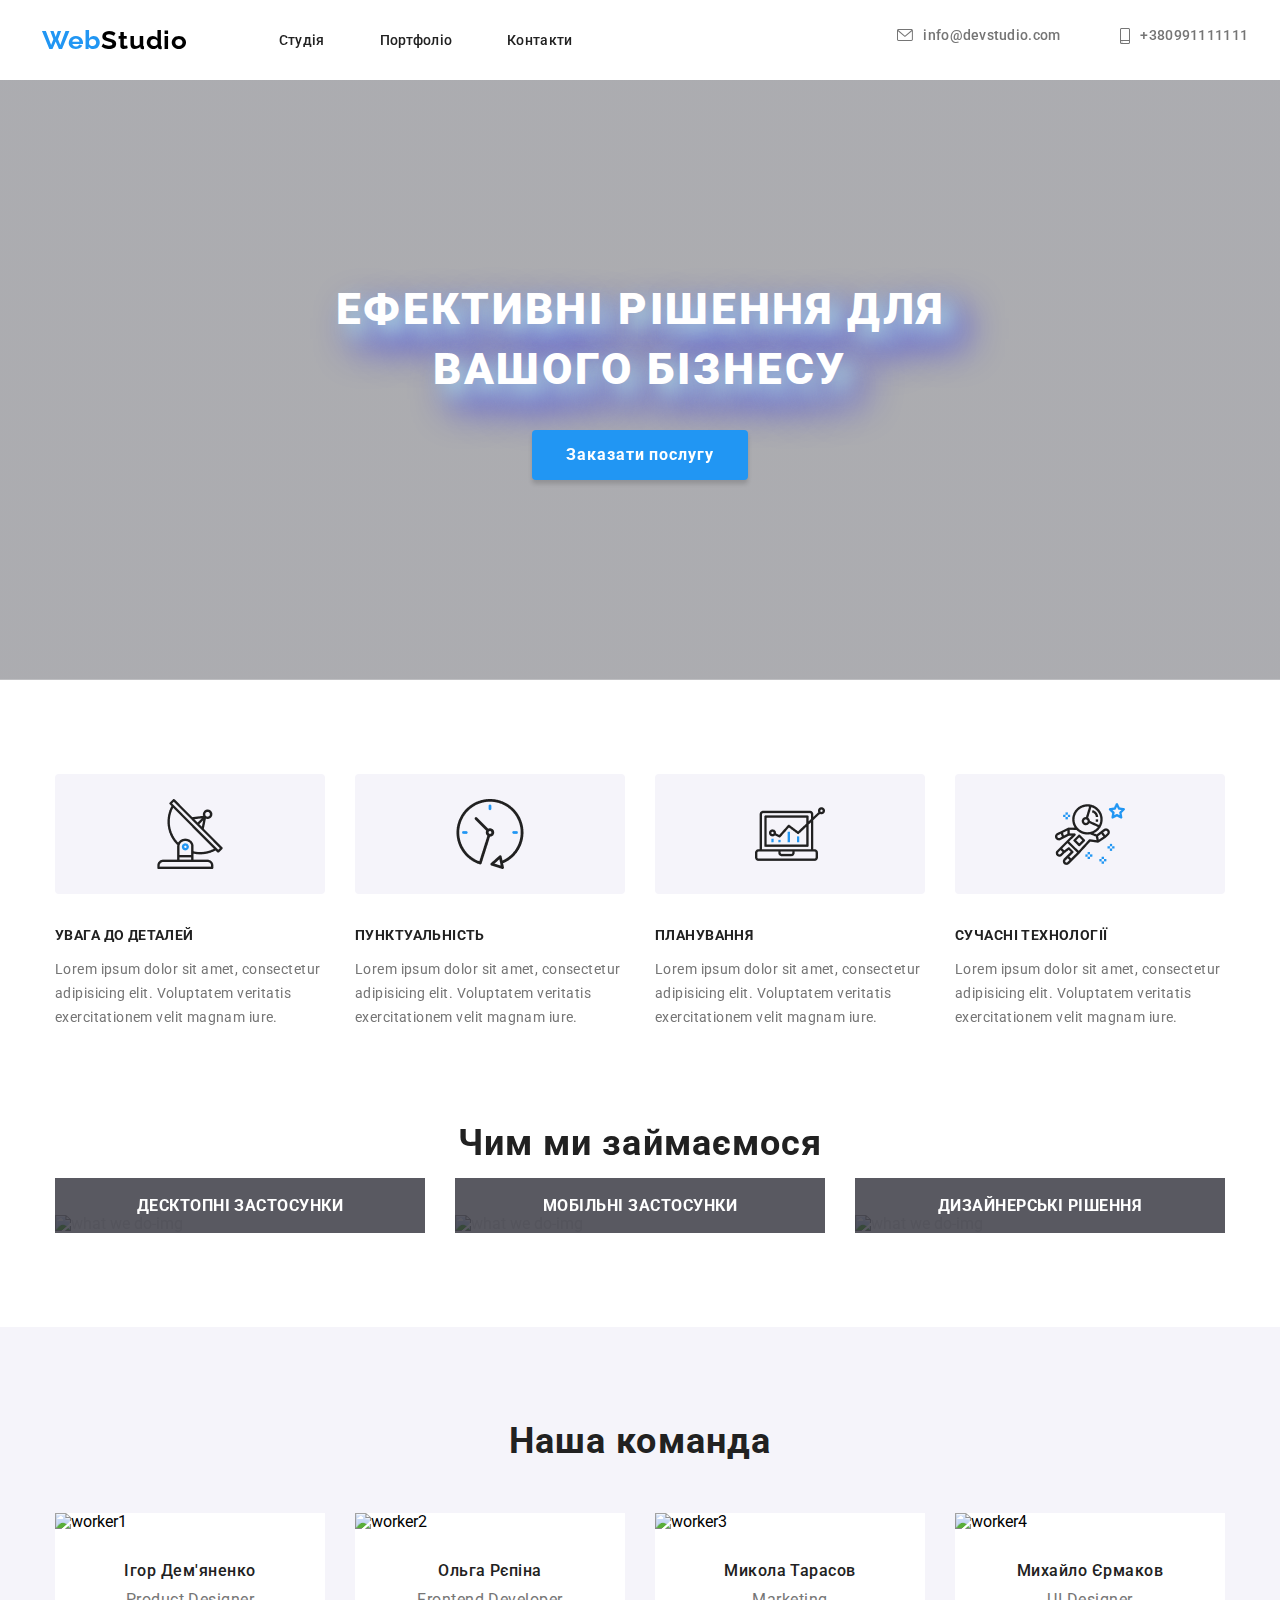
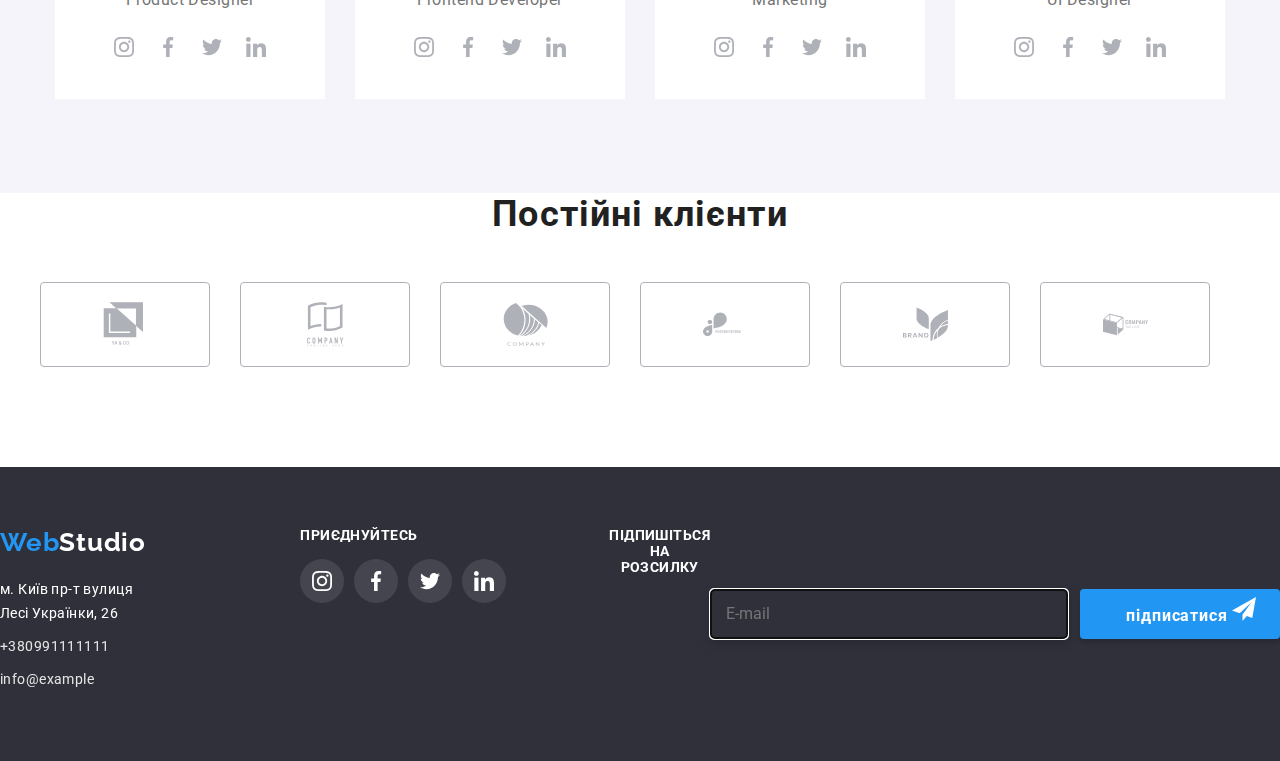
==== commit 1a6847be: "adaptiw" ====
--- a/index.html
+++ b/index.html
@@ -14,7 +14,7 @@
       href="https://cdnjs.cloudflare.com/ajax/libs/modern-normalize/1.1.0/modern-normalize.min.css"
     />
 
-    <link href="https://unpkg.com/aos@2.3.1/dist/aos.css" rel="stylesheet">
+    <link href="https://unpkg.com/aos@2.3.1/dist/aos.css" rel="stylesheet" />
     <link rel="stylesheet" href="./SASS/base/_reset.scss" />
     <link rel="stylesheet" href="./SASS/base/_common.scss" />
     <link rel="stylesheet" href="./css/main.min.css" />
@@ -31,7 +31,9 @@
             <a href="/" class="header-section__link"> Cтудія</a>
           </li>
           <li class="header-section__item">
-            <a href="./portfolio.html" class="header-section__link">Портфоліо</a>
+            <a href="./portfolio.html" class="header-section__link"
+              >Портфоліо</a
+            >
           </li>
           <li class="header-section__item">
             <a href="#workers" class="header-section__link">Контакти</a>
@@ -41,7 +43,9 @@
           <li class="header-section__item-contakt">
             <a href="malto:info@example" class="header-section__contakt">
               <svg class="header-section__icon-email">
-                <use href="./images/symbol-defs.svg#icon-envelope-hover-2"></use>
+                <use
+                  href="./images/symbol-defs.svg#icon-envelope-hover-2"
+                ></use>
               </svg>
               <span>info@devstudio.com</span>
             </a>
@@ -55,74 +59,98 @@
             >
           </li>
         </ul>
+        <button class="modal-open__button" data-open-modal2>
+          <svg class="modal-open__icon">
+            <use href="./images/symbol-defs.svg#icon-align-justify"></use>
+          </svg>
+        </button>
       </div>
-      <!-- <button class="modal-open__button" data-open-modal2>
-        <svg class="modal-open__icon">
-        <use href="./images/symbol-defs.svg#icon-align-justify"></use>
-        </svg>
-      </button> -->
     </header>
 
     <main>
       <!-- Секція герой -->
-      <section  class="hero-section">
+      <section class="hero-section">
         <h1 class="hero-section__title">
           Ефективні рішення для <br />
           вашого бізнесу
         </h1>
-        <button data-aos="zoom-in-up" class="hero-section__button" type="submit"  data-open-modal>Заказати послугу</button>
+        <button
+          data-aos="zoom-in-up"
+          class="hero-section__button"
+          type="submit"
+          data-open-modal
+        >
+          Заказати послугу
+        </button>
         <div class="backdrop is-hidden" data-backdrop>
-        <form>
-          <div class="modal">
-            <div class="modal__form-field">
-              <h2 class="modal__title">
-                Залиште свої дані, ми Вам зателефонуємо
-              </h2>
-              <button data-close-modal class="modal__closes" type="button">
-                <svg class="modal__close">
-                    <use href="./images/symbol-defs.svg#icon-close-black-18dp-2-1">
-                    </use>
-                </svg>
-              </button>
-            <ul class="modal__list">
-                <li class="modal__item">
-                <lable for="name" class="modal__label">Ім’я</lable>
-                <svg class="modal__icon">
-                  <use href="./images/symbol-defs.svg#icon---18-dp-1"></use>
-                </svg>
-                <input required  id="name" class="modal__edit" type="text"/>
-              </li>
-              <li class="modal__item">
-                <label for="tel" class="modal__label">Телефон</label>
-                <svg class="modal__icon">
-                  <use href="./images/symbol-defs.svg#icon-phone-black-18dp-1-1"></use>
-                </svg>
-                <input required id="tel" class="modal__edit" type="text"/>
-              </li>
-              <li class="modal__item">
-                <label for="email" class="modal__label">Пошта</label>
-                <svg class="modal__icon">
-                  <use href="./images/symbol-defs.svg#icon-email-black-18dp-1-1"></use>
-                </svg>
-                <input  required id="email" class="modal__edit" type="text"/>
-              </li>
-              <li class="modal__item">
-                <label for="coment" class="modal__comment">Коментарі</label>
-                <p class="modal__text">Введите текст</p>
-                <input id="coment" class="modal__com-edit" type="text"/>
-              </li>
-              <li>                
-                <input class="modal__com-check" type="checkbox">
-               <p class="modal__final-title">Погоджуюсь з розсилкою і приймаю
-                <span class="modal__conditions-span">Умови договору</span>
-               </p>
-               <button data-close-modal class="modal__button" type="button">Надіслати</button>
-              </li>
-            </ul>
-          </div>
-          </div>
-        </form>
-      </div>
+          <form>
+            <div class="modal">
+              <div class="modal__form-field">
+                <h2 class="modal__title">
+                  Залиште свої дані, ми Вам зателефонуємо
+                </h2>
+                <button data-close-modal class="modal__closes" type="button">
+                  <svg class="modal__close">
+                    <use
+                      href="./images/symbol-defs.svg#icon-close-black-18dp-2-1"
+                    ></use>
+                  </svg>
+                </button>
+                <ul class="modal__list">
+                  <li class="modal__item">
+                    <label for="name" class="modal__label">Ім’я</label>
+                    <svg class="modal__icon">
+                      <use href="./images/symbol-defs.svg#icon---18-dp-1"></use>
+                    </svg>
+                    <input required id="name" class="modal__edit" type="text" />
+                  </li>
+                  <li class="modal__item">
+                    <label for="tel" class="modal__label">Телефон</label>
+                    <svg class="modal__icon">
+                      <use
+                        href="./images/symbol-defs.svg#icon-phone-black-18dp-1-1"
+                      ></use>
+                    </svg>
+                    <input required id="tel" class="modal__edit" type="text" />
+                  </li>
+                  <li class="modal__item">
+                    <label for="email" class="modal__label">Пошта</label>
+                    <svg class="modal__icon">
+                      <use
+                        href="./images/symbol-defs.svg#icon-email-black-18dp-1-1"
+                      ></use>
+                    </svg>
+                    <input
+                      required
+                      id="email"
+                      class="modal__edit"
+                      type="text"
+                    />
+                  </li>
+                  <li class="modal__item">
+                    <label for="coment" class="modal__comment">Коментарі</label>
+                    <p class="modal__text">Введите текст</p>
+                    <input id="coment" class="modal__com-edit" type="text" />
+                  </li>
+                  <li>
+                    <input class="modal__com-check" type="checkbox" />
+                    <p class="modal__final-title">
+                      Погоджуюсь з розсилкою і приймаю
+                      <span class="modal__conditions-span">Умови договору</span>
+                    </p>
+                    <button
+                      data-close-modal
+                      class="modal__button"
+                      type="button"
+                    >
+                      Надіслати
+                    </button>
+                  </li>
+                </ul>
+              </div>
+            </div>
+          </form>
+        </div>
       </section>
 
       <!--ЧОМУ ми-->
@@ -167,15 +195,27 @@
           <h2 class="work-section__title">Чим ми займаємося</h2>
           <ul class="work-section__list">
             <li class="work-section__item">
-              <img src="./images/computerwork.jpg" alt="computerwork" />
+              <!-- <img src="./images/computerwork.jpg" alt="computerwork" /> -->
+              <picture>
+                <source srcset="./images-adapti/what we do-img desktop@1x.jpg 1x , ./images-adaptiw/what we do-img desktop@2x.jpg 2x " media="min-width: 1200px">
+                <img src="./images-adaptiw/what we do-img desktop@1x.jpg" alt="what we do-img">
+              </picture>
               <p class="work-section__text">ДЕСКТОПНІ ЗАСТОСУНКИ</p>
             </li>
             <li class="work-section__item">
-              <img src="./images/workphone.jpg" alt="workphone" />
+              <!-- <img src="./images/workphone.jpg" alt="workphone" /> -->
+              <picture>
+                <source srcset="./images-adapti/what we doimg desktop1@x.jpg 1x , ./images-adaptiw/what we doimg desktop2@x.jpg 2x " media="min-width: 1200px">
+                <img src="./images-adaptiw/what we doimg desktop1@x.jpg" alt="what we do-img">
+              </picture>
               <p class="work-section__text">МОБІЛЬНІ ЗАСТОСУНКИ</p>
             </li>
             <li class="work-section__item">
-              <img src="./images/worktablet.jpg" alt="worktablet" />
+              <!-- <img src="./images/worktablet.jpg" alt="worktablet" /> -->
+              <picture>
+                <source srcset="./images-adapti/what we do-desktop1@x.jpg 1x , ./images-adaptiw/what we do-desktop2@x.jpg 2x " media="min-width: 1200px">
+                <img src="./images-adaptiw/what we do-desktop1@x.jpg" alt="what we do-img">
+              </picture>
               <p class="work-section__text">ДИЗАЙНЕРСЬКІ РІШЕННЯ</p>
             </li>
           </ul>
@@ -189,140 +229,224 @@
 
           <ul class="workers-section__list">
             <li class="workers-section__item">
-              <img class="workers-section__img" src="./images/worker1.jpg" width="270px" alt="worker1" />
+              <!-- <img
+                class="workers-section__img"
+                src="./images/worker1.jpg"
+                width="270"
+                alt="worker1"
+              /> -->
+
+          <picture>
+            <source srcset="./images-adaptiw/worker1-desktop@1x.jpg 1x , ./images-adaptiw/worker1-desktop@2x.jpg 2x " media="min-width: 1200px">
+            <source srcset="./images-adaptiw/worker1-tablet@1x.jpg 1x , ./images-adaptiw/worker1-tablet@2x.jpg 2x " media="max-width: 1199px">
+            <source srcset="./images-adaptiw/worker1-mobile@1x.jpg 1x , ./images-adaptiw/worker1-mobile@2x.jpg 2x " media="max-width: 767px">
+            <img  class="workers-section__img" src="./images-adaptiw/worker1-mobile@1x.jpg"  alt="worker1">
+          </picture>
+
               <h3 class="workers-section__tutyl">Ігор Дем'яненко</h3>
               <p class="workers-section__name">Product Designer</p>
               <ul class="socials-list">
                 <li class="socials-list__item">
                   <a class="socials-list__link">
                     <svg class="socials-list__contact">
-                      <use href="./images/symbol-defs.svg#icon-instagram-2-1"></use>
-                    </svg>
-                  </a>
-                </li>
-                <li class="socials-list__item">
-                  <a class="socials-list__link">
-                    <svg class="socials-list__contact">
-                      <use href="./images/symbol-defs.svg#icon-facebook-1-1"></use>
-                    </svg>
-                  </a>
-                </li>
-                <li class="socials-list__item">
-                  <a class="socials-list__link">
-                    <svg class="socials-list__contact">
-                      <use href="./images/symbol-defs.svg#icon-twitter-1-1"></use>
-                    </svg>
-                  </a>
-                </li>
-                <li class="socials-list__item">
-                  <a class="socials-list__link">
-                    <svg class="socials-list__contact">
-                      <use href="./images/symbol-defs.svg#icon-linkedin-1-1"></use>
+                      <use
+                        href="./images/symbol-defs.svg#icon-instagram-2-1"
+                      ></use>
+                    </svg>
+                  </a>
+                </li>
+                <li class="socials-list__item">
+                  <a class="socials-list__link">
+                    <svg class="socials-list__contact">
+                      <use
+                        href="./images/symbol-defs.svg#icon-facebook-1-1"
+                      ></use>
+                    </svg>
+                  </a>
+                </li>
+                <li class="socials-list__item">
+                  <a class="socials-list__link">
+                    <svg class="socials-list__contact">
+                      <use
+                        href="./images/symbol-defs.svg#icon-twitter-1-1"
+                      ></use>
+                    </svg>
+                  </a>
+                </li>
+                <li class="socials-list__item">
+                  <a class="socials-list__link">
+                    <svg class="socials-list__contact">
+                      <use
+                        href="./images/symbol-defs.svg#icon-linkedin-1-1"
+                      ></use>
                     </svg>
                   </a>
                 </li>
               </ul>
             </li>
             <li class="workers-section__item">
-              <img class="workers-section__img" src="./images/worker2.jpg" width="270px" alt="worker2" />
+              <!-- <img
+                class="workers-section__img"
+                src="./images/worker2.jpg"
+                width="270"
+                alt="worker2"
+              /> -->
+
+              <picture>
+                <source srcset="./images-adaptiw/worke2-desktop@1x.jpg 1x , ./images-adaptiw/worker2-desktop@2x.jpg 2x " media="min-width: 1200px">
+                <source srcset="./images-adaptiw/worker2-tablet@1x.jpg 1x , ./images-adaptiw/worker2-tablet@2x.jpg 2x " media="max-width: 1199px">
+                <source srcset="./images-adaptiw/worker2-mobile@1x.jpg 1x , ./images-adaptiw/worker2-mobile@2x.jpg 2x " media="max-width: 767px">
+                <img  class="workers-section__img" src="./images-adaptiw/worker2-mobile@1x.jpg" alt="worker2">
+              </picture>
+
               <h3 class="workers-section__tutyl">Ольга Рєпіна</h3>
               <p class="workers-section__name">Frontend Developer</p>
               <ul class="socials-list">
                 <li class="socials-list__item">
                   <a class="socials-list__link">
                     <svg class="socials-list__contact">
-                      <use href="./images/symbol-defs.svg#icon-instagram-2-1"></use>
-                    </svg>
-                  </a>
-                </li>
-                <li class="socials-list__item">
-                  <a class="socials-list__link">
-                    <svg class="socials-list__contact">
-                      <use href="./images/symbol-defs.svg#icon-facebook-1-1"></use>
-                    </svg>
-                  </a>
-                </li>
-                <li class="socials-list__item">
-                  <a class="socials-list__link">
-                    <svg class="socials-list__contact">
-                      <use href="./images/symbol-defs.svg#icon-twitter-1-1"></use>
-                    </svg>
-                  </a>
-                </li>
-                <li class="socials-list__item">
-                  <a class="socials-list__link">
-                    <svg class="socials-list__contact">
-                      <use href="./images/symbol-defs.svg#icon-linkedin-1-1"></use>
+                      <use
+                        href="./images/symbol-defs.svg#icon-instagram-2-1"
+                      ></use>
+                    </svg>
+                  </a>
+                </li>
+                <li class="socials-list__item">
+                  <a class="socials-list__link">
+                    <svg class="socials-list__contact">
+                      <use
+                        href="./images/symbol-defs.svg#icon-facebook-1-1"
+                      ></use>
+                    </svg>
+                  </a>
+                </li>
+                <li class="socials-list__item">
+                  <a class="socials-list__link">
+                    <svg class="socials-list__contact">
+                      <use
+                        href="./images/symbol-defs.svg#icon-twitter-1-1"
+                      ></use>
+                    </svg>
+                  </a>
+                </li>
+                <li class="socials-list__item">
+                  <a class="socials-list__link">
+                    <svg class="socials-list__contact">
+                      <use
+                        href="./images/symbol-defs.svg#icon-linkedin-1-1"
+                      ></use>
                     </svg>
                   </a>
                 </li>
               </ul>
             </li>
             <li class="workers-section__item">
-              <img class="workers-section__img" src="./images/worker3.jpg" width="270px" alt="worker3" />
+              <!-- <img
+                class="workers-section__img"
+                src="./images/worker3.jpg"
+                width="270"
+                alt="worker3"
+              /> -->
+
+              <picture>
+                <source srcset="./images-adaptiw/worker3-desktop@1x.jpg 1x , ./images-adaptiw/worker3-desktop@2x.jpg 2x " media="min-width: 1200px">
+                <source srcset="./images-adaptiw/worker3-tablet@1x.jpg 1x , ./images-adaptiw/worker3-tablet@2x.jpg 2x " media="max-width: 1199px">
+                <source srcset="./images-adaptiw/worker3-mobile@1x.jpg 1x , ./images-adaptiw/worker3-mobile@2x.jpg 2x " media="max-width: 767px">
+                <img  class="workers-section__img" src="./images-adaptiw/worker3-mobile@1x.jpg"  alt="worker3">
+              </picture>
+
               <h3 class="workers-section__tutyl">Микола Тарасов</h3>
               <p class="workers-section__name">Marketing</p>
               <ul class="socials-list">
                 <li class="socials-list__item">
                   <a class="socials-list__link">
                     <svg class="socials-list__contact">
-                      <use href="./images/symbol-defs.svg#icon-instagram-2-1"></use>
-                    </svg>
-                  </a>
-                </li>
-                <li class="socials-list__item">
-                  <a class="socials-list__link">
-                    <svg class="socials-list__contact">
-                      <use href="./images/symbol-defs.svg#icon-facebook-1-1"></use>
-                    </svg>
-                  </a>
-                </li>
-                <li class="socials-list__item">
-                  <a class="socials-list__link">
-                    <svg class="socials-list__contact">
-                      <use href="./images/symbol-defs.svg#icon-twitter-1-1"></use>
-                    </svg>
-                  </a>
-                </li>
-                <li class="socials-list__item">
-                  <a class="socials-list__link">
-                    <svg class="socials-list__contact">
-                      <use href="./images/symbol-defs.svg#icon-linkedin-1-1"></use>
+                      <use
+                        href="./images/symbol-defs.svg#icon-instagram-2-1"
+                      ></use>
+                    </svg>
+                  </a>
+                </li>
+                <li class="socials-list__item">
+                  <a class="socials-list__link">
+                    <svg class="socials-list__contact">
+                      <use
+                        href="./images/symbol-defs.svg#icon-facebook-1-1"
+                      ></use>
+                    </svg>
+                  </a>
+                </li>
+                <li class="socials-list__item">
+                  <a class="socials-list__link">
+                    <svg class="socials-list__contact">
+                      <use
+                        href="./images/symbol-defs.svg#icon-twitter-1-1"
+                      ></use>
+                    </svg>
+                  </a>
+                </li>
+                <li class="socials-list__item">
+                  <a class="socials-list__link">
+                    <svg class="socials-list__contact">
+                      <use
+                        href="./images/symbol-defs.svg#icon-linkedin-1-1"
+                      ></use>
                     </svg>
                   </a>
                 </li>
               </ul>
             </li>
             <li class="workers-section__item">
-              <img class="workers-section__img" src="./images/worker4.jpg" width="270px" alt="worker4" />
+              <!-- <img
+                class="workers-section__img"
+                src="./images/worker4.jpg"
+                width="270"
+                alt="worker4"
+              /> -->
+
+              <picture>
+                <source srcset="./images-adaptiw/worker4-desktop@1x.jpg 1x , ./images-adaptiw/worker4-desktop@2x.jpg 2x " media="min-width: 1200px">
+                <source srcset="./images-adaptiw/worker4-tablet@1x.jpg 1x , ./images-adaptiw/worker4-tablet@2x.jpg 2x " media="max-width: 1199px">
+                <source srcset="./images-adaptiw/worker4-mobile@1x.jpg 1x , ./images-adaptiw/worker4-mobile@2x.jpg 2x " media="max-width: 767px">
+                <img  class="workers-section__img" src="./images-adaptiw/worker4-mobile@1x.jpg" alt="worker4">
+              </picture>
+
               <h3 class="workers-section__tutyl">Михайло Єрмаков</h3>
               <p class="workers-section__name">UI Designer</p>
               <ul class="socials-list">
                 <li class="socials-list__item">
                   <a class="socials-list__link">
                     <svg class="socials-list__contact">
-                      <use href="./images/symbol-defs.svg#icon-instagram-2-1"></use>
-                    </svg>
-                  </a>
-                </li>
-                <li class="socials-list__item">
-                  <a class="socials-list__link">
-                    <svg class="socials-list__contact">
-                      <use href="./images/symbol-defs.svg#icon-facebook-1-1"></use>
-                    </svg>
-                  </a>
-                </li>
-                <li class="socials-list__item">
-                  <a class="socials-list__link">
-                    <svg class="socials-list__contact">
-                      <use href="./images/symbol-defs.svg#icon-twitter-1-1"></use>
-                    </svg>
-                  </a>
-                </li>
-                <li class="socials-list__item">
-                  <a class="socials-list__link">
-                    <svg class="socials-list__contact">
-                      <use href="./images/symbol-defs.svg#icon-linkedin-1-1"></use>
+                      <use
+                        href="./images/symbol-defs.svg#icon-instagram-2-1"
+                      ></use>
+                    </svg>
+                  </a>
+                </li>
+                <li class="socials-list__item">
+                  <a class="socials-list__link">
+                    <svg class="socials-list__contact">
+                      <use
+                        href="./images/symbol-defs.svg#icon-facebook-1-1"
+                      ></use>
+                    </svg>
+                  </a>
+                </li>
+                <li class="socials-list__item">
+                  <a class="socials-list__link">
+                    <svg class="socials-list__contact">
+                      <use
+                        href="./images/symbol-defs.svg#icon-twitter-1-1"
+                      ></use>
+                    </svg>
+                  </a>
+                </li>
+                <li class="socials-list__item">
+                  <a class="socials-list__link">
+                    <svg class="socials-list__contact">
+                      <use
+                        href="./images/symbol-defs.svg#icon-linkedin-1-1"
+                      ></use>
                     </svg>
                   </a>
                 </li>
@@ -331,7 +455,7 @@
           </ul>
         </div>
       </section>
-      <section data-aos="fade-up-left" class="logo-section">
+      <section class="logo-section">
         <div class="container">
           <h2 class="logo-section__title">Постійні клієнти</h2>
           <ul class="logo-section__list">
@@ -381,10 +505,11 @@
         </div>
       </section>
     </main>
-      <!-- Кінець  -->
+ 
     <footer>
       <div data-aos="flip-down" class="container">
-        <div class="footer-blok">
+        <div class="footer-container">
+          <div class="footer-blok"> 
           <a href="/" class="footer-blok__logo"
             >Web<span class="footer-blok__color">Studio</span></a
           >
@@ -439,100 +564,105 @@
           </ul>
         </div>
         <div class="container-modal">
-          <label for="gmail" class="container-modal__name">підпишіться на розсилку</label>
+          <h2 class="container-modal__name"
+            >підпишіться на розсилку</h2>
           <div class="container-modal__blok">
-          <input id="gmail" autofocus placeholder="E-mail" class="container-modal__input" type="text"/>
-          <button type="button"  class="container-modal__btn">
-            <span class="container-modal__text">підписатися</span>
-            <svg class="container-modal__icon-send">
-              <use href="./images/symbol-defs.svg#icon-icon-send">
-              </use>
-            </svg>
-          </button>
-        </div>
+            <input
+              autofocus
+              placeholder="E-mail"
+              class="container-modal__input"
+              type="text"
+            />
+            <button type="button" class="container-modal__btn">
+              <span class="container-modal__text">підписатися</span>
+              <svg class="container-modal__icon-send">
+                <use href="./images/symbol-defs.svg#icon-icon-send"></use>
+              </svg>
+            </button>
+          </div>
+        </div>
+      </div >
       </div>
-    </div>
+      </div>
     </footer>
 
-     <a class="scroll-button" href="">&#8645;</a>
-
-     <!-- <div class="modal is-hidden" data-backdrop2>
-      <svg class="modal__button-close" data-close-modal2>
-        <use href="./img/symbol-defs.svg#icon-close-solid">
-  
-        </use>
-      </svg>
+
+    <!-- <a class="scroll-button" href="">&#8645;</a> -->
+
+
+    <div class="modal is-hidden2" data-backdrop2>
+      <button class="modal__button-close" data-close-modal2>
+        <svg class="modal__icon-close">
+          <use href=" ./symbol-defs.svg#icon-close "></use>
+        </svg>
+      </button>
+
       <ul class="modal-list">
         <li class="modal-item">
-          <a class="modal-link" href="/"> Cтудія</a>
+          <a class="modal-link active-page-modal" href=" ./ "> Cтудія </a>
         </li>
         <li class="modal-item">
-          <a class="modal-link" href="/">Портфоліо</a>
+          <a class="modal-link" href=" ./portfolio.html "> Портфоліо </a>
         </li>
         <li class="modal-item">
-          <a class="modal-link" href="#workers">Контакти</a>
+          <a class="modal-link" href=" #workers "> Контакти </a>
         </li>
       </ul>
-    </div> -->
-<!-- 
+      <ul class="heder-contact-list">
+        <li class="heder-contact-item">
+          <a class="heder-contact-tel" href=" # "> +38 096 111 11 11 </a>
+        </li>
+        <li class="heder-contact-item">
+          <a class="heder-contact-mail" href=" # "> info@devstudio.com </a>
+        </li>
+      </ul>
+      <ul class="heder-social-list">
+        <li class="heder-social-item">
+          <a class="heder-social-link" href=" https://www.instagram.com/ ">
+            Instagram
+            <span class="heder-social-link-span"> | </span>
+          </a>
+        </li>
+        <li class="heder-social-item">
+          <a class="heder-social-link" href=" https://twitter.com/?lang=uk ">
+            Twitter
+            <span class="heder-social-link-span"> | </span>
+          </a>
+        </li>
+        <li class="heder-social-item">
+          <a class="heder-social-link" href=" https://uk-ua.facebook.com/ ">
+            Facebook
+            <span class="heder-social-link-span"> | </span>
+          </a>
+        </li>
+        <li class="heder-social-item">
+          <a class="heder-social-link" href=" https://www.linkedin.com/ ">
+            LinkedIn
+          </a>
+        </li>
+      </ul>
+    </div>
+
     <script>
-      const refs2 = {
-        openModalBtn: document.querySelector("[data-open-modal2]"),
-        closeModalBtn: document.querySelector("[data-close-modal2]"),
-        backdrop: document.querySelector("[data-backdrop2]"),
-      };
-
-      refs.openModalBtn.addEventListener("click2", toggleModal);
-      refs.closeModalBtn.addEventListener("click2", toggleModal);
-
-      refs.backdrop.addEventListener("click2", logBackdropClick);
-
-      function toggleModal() {
-        refs.backdrop.classList.toggle("is-hidden2");
-      }
-
-      function logBackdropClick() {
-        console.log("Це клік в бекдроп");
-      }
-    </script> -->
-
+      (() => {
+        document
+          .querySelector(".custom-input")
+          .addEventListener("focusin", (e) => {
+            e.currentTarget.placeholder = e.currentTarget.dataset.placeholder;
+          });
+        document
+          .querySelector(".custom-input")
+          .addEventListener("focusout", (e) => {
+            e.currentTarget.placeholder = "  ";
+          });
+      })();
+    </script>
+    <script src="https://unpkg.com/aos@2.3.1/dist/aos.js"></script>
     <script>
-      const refs = {
-        openModalBtn: document.querySelector("[data-open-modal]"),
-        closeModalBtn: document.querySelector("[data-close-modal]"),
-        backdrop: document.querySelector("[data-backdrop]"),
-      };
-
-      refs.openModalBtn.addEventListener("click", toggleModal);
-      refs.closeModalBtn.addEventListener("click", toggleModal);
-
-      refs.backdrop.addEventListener("click", logBackdropClick);
-
-      function toggleModal() {
-        refs.backdrop.classList.toggle("is-hidden");
-      }
-
-      function logBackdropClick() {
-        console.log("Це клік в бекдроп");
-      }
+      AOS.init();
     </script>
-        <script>
-          (() => {
-            document
-              .querySelector('.custom-input')
-              .addEventListener('focusin', e => {
-                e.currentTarget.placeholder = e.currentTarget.dataset.placeholder;
-              });
-            document
-              .querySelector('.custom-input')
-              .addEventListener('focusout', e => {
-                e.currentTarget.placeholder = '  ';
-              });
-          })();
-        </script>
-         <script src="https://unpkg.com/aos@2.3.1/dist/aos.js"></script>
-          <script>
-            AOS.init();
-          </script>
+
+    <script src="./js/header-modal.js"></script>
+    <script src="./js/hero-modal.js"></script>
   </body>
 </html>
--- a/css/main.min.css
+++ b/css/main.min.css
@@ -1 +1 @@
-@-webkit-keyframes to-top{0%{-webkit-transform:translateY(100px);transform:translateY(100px);opacity:0}50%{opacity:.6}100%{-webkit-transform:translateY(0);transform:translateY(0);opacity:1}}@keyframes to-top{0%{-webkit-transform:translateY(100px);transform:translateY(100px);opacity:0}50%{opacity:.6}100%{-webkit-transform:translateY(0);transform:translateY(0);opacity:1}}@-webkit-keyframes to-left{0%{-webkit-transform:translateX(-200px);transform:translateX(-200px);opacity:0}50%{opacity:.6}100%{-webkit-transform:translateX(0);transform:translateX(0);opacity:1}}@keyframes to-left{0%{-webkit-transform:translateX(-200px);transform:translateX(-200px);opacity:0}50%{opacity:.6}100%{-webkit-transform:translateX(0);transform:translateX(0);opacity:1}}@-webkit-keyframes to-bottom{0%{-webkit-transform:translateY(-100px) scale(0.5);transform:translateY(-100px) scale(0.5);opacity:0}50%{opacity:.6}100%{-webkit-transform:translateY(0) scale(1);transform:translateY(0) scale(1);opacity:1}}@keyframes to-bottom{0%{-webkit-transform:translateY(-100px) scale(0.5);transform:translateY(-100px) scale(0.5);opacity:0}50%{opacity:.6}100%{-webkit-transform:translateY(0) scale(1);transform:translateY(0) scale(1);opacity:1}}@-webkit-keyframes to-right{0%{-webkit-transform:translateX(-100px) rotate(300deg) scale(0.5);transform:translateX(-100px) rotate(300deg) scale(0.5);opacity:0}50%{opacity:.6}100%{-webkit-transform:translateX(0) scale(1) rotate(0);transform:translateX(0) scale(1) rotate(0);opacity:1}}@keyframes to-right{0%{-webkit-transform:translateX(-100px) rotate(300deg) scale(0.5);transform:translateX(-100px) rotate(300deg) scale(0.5);opacity:0}50%{opacity:.6}100%{-webkit-transform:translateX(0) scale(1) rotate(0);transform:translateX(0) scale(1) rotate(0);opacity:1}}.container-modal__blok,.container-modal__btn,.footer-blok__location,footer .container,.footer__link,.footer__list,.logo-section__link,.logo-section__list,.socials-list__link,.workers-section__list,.socials-list,.work-section__list,.text-section__list,.text-section__item::before,.modal__com-check,.header-section__item-contakt,.header-section__list-contakt,.header-section__contakt,.header-section__item,.header-section__list,.header-section .container{display:-webkit-box;display:-ms-flexbox;display:flex;-webkit-box-pack:center;-ms-flex-pack:center;justify-content:center;-webkit-box-align:center;-ms-flex-align:center;align-items:center}a{text-decoration:none}ul{list-style:none;margin:0;padding:0}body{font-family:"Roboto"}h1,h2,h3,p{margin:0;padding:0}@media screen and (min-width: 480px){.container .container{width:450px;margin-left:auto}}@media screen and (min-width: 768px){.container .container{width:758px;margin-left:auto;margin-right:auto;padding-left:10px;padding-right:10px}}@media screen and (min-width: 1200px){.container .container{width:1170px;margin-left:auto;margin-right:auto;padding-left:15px;padding-right:15px}}.scroll-button{width:50px;height:50px;border-radius:50%;background-color:aqua;display:-webkit-box;display:-ms-flexbox;display:flex;-webkit-box-pack:center;-ms-flex-pack:center;justify-content:center;-webkit-box-align:center;-ms-flex-align:center;align-items:center;position:fixed;color:#f5f4fa;bottom:20px;right:20px}@media screen and (min-width: 480px)and (max-width: 767px){.scroll-button{margin-right:80px}}.header-section{width:100%;height:80px}.header-section__item:nth-child(1){margin-left:0}.header-section__item::after{content:"";position:absolute;bottom:0;display:block;width:70px;height:3px;background-color:#2196f3;opacity:0;-webkit-transition:opacity 250ms linear 1000ms,-webkit-transform 250ms linear 1000ms;transition:opacity 250ms linear 1000ms,-webkit-transform 250ms linear 1000ms;transition:opacity 250ms linear 1000ms,transform 250ms linear 1000ms;transition:opacity 250ms linear 1000ms,transform 250ms linear 1000ms,-webkit-transform 250ms linear 1000ms}.header-section__item:hover::after{opacity:1;-webkit-transform:scale(1);transform:scale(1)}.header-section__item-contakt:nth-child(2){margin-left:50px}.header-section__link:hover{color:#2196f3}.header-section__contakt:hover{color:#2196f3}.header-section__icon-tel:hover{fill:#2196f3}.header-section__icon-email:hover{fill:#2196f3}.header-section__logotype{font-family:"Raleway";font-weight:700;font-size:26px;line-height:1.19;letter-spacing:.03em;color:#2196f3;width:145px;height:31px}@media screen and (min-width: 480px)and (max-width: 767px){.header-section__logotype{margin-right:auto;margin-left:15px}}.header-section__color-logo{color:#000}.header-section .container{padding-top:24px;padding-bottom:25px}.header-section__list{margin-left:93px;position:relative;display:none}@media screen and (min-width: 768px){.header-section__list{display:-webkit-box;display:-ms-flexbox;display:flex;margin-left:auto}}@media screen and (min-width: 1200px){.header-section__list{display:-webkit-box;display:-ms-flexbox;display:flex;margin-left:93px}}.header-section__item{padding-left:55px}.header-section__link{font-weight:500;font-size:14px;line-height:1.14;letter-spacing:.02em;color:#212121;-webkit-transition:color 150ms linear 850ms;transition:color 150ms linear 850ms}.header-section__contakt{font-weight:500;font-size:14px;line-height:1.14;letter-spacing:.02em;color:#757575;margin-left:10px;-webkit-transition:color 150ms linear 850ms;transition:color 150ms linear 850ms}@media screen and (min-width: 768px){.header-section__contakt{margin-left:0}}@media screen and (min-width: 1200px){.header-section__contakt{margin-left:10px}}.header-section__icon-email{width:16px;height:12px;fill:#757575;margin-right:10px;-webkit-transition:fill 150ms linear 850ms;transition:fill 150ms linear 850ms}.header-section__icon-tel{width:10px;height:16px;fill:#757575;margin-right:10px;-webkit-transition:fill 150ms linear 850ms;transition:fill 150ms linear 850ms}.header-section__list-contakt{margin-left:auto}@media screen and (min-width: 480px)and (max-width: 767px){.header-section__list-contakt{display:none}}@media screen and (min-width: 768px)and (max-width: 1199px){.header-section__list-contakt{display:block;margin-left:auto}}@media screen and (min-width: 1200px){.header-section__list-contakt{display:-webkit-box;display:-ms-flexbox;display:flex;margin-left:315px;margin-right:205px}}.hero-section{padding-top:200px;padding-bottom:200px;text-align:center;background-image:-webkit-gradient(linear, left bottom, left top, from(rgba(47, 48, 58, 0.4)), to(rgba(47, 48, 58, 0.4))),url(../images/effectivesolutions.jpg);background-image:linear-gradient(to top, rgba(47, 48, 58, 0.4), rgba(47, 48, 58, 0.4)),url(../images/effectivesolutions.jpg)}.hero-section__title{font-weight:900;font-size:44px;line-height:1.36;letter-spacing:.06em;text-transform:uppercase;color:#fff;margin-bottom:30px;text-shadow:10px 10px 20px #b0e0e6,20px 20px 40px blue}@media screen and (min-width: 480px){.hero-section__title{font-size:26px}}@media screen and (min-width: 768px){.hero-section__title{font-size:26px}}@media screen and (min-width: 1200px){.hero-section__title{font-size:44px}}.title-icon{font-weight:700;font-size:20px;line-height:23px;text-align:center;letter-spacing:.03em;color:#212121;margin-top:20px;margin-bottom:20px}.modal{width:528px;height:581px;top:50%;left:50%;background:#fff;-webkit-box-shadow:0px 1px 3px rgba(0,0,0,.12),0px 1px 1px rgba(0,0,0,.14),0px 2px 1px rgba(0,0,0,.2);box-shadow:0px 1px 3px rgba(0,0,0,.12),0px 1px 1px rgba(0,0,0,.14),0px 2px 1px rgba(0,0,0,.2);position:absolute;-webkit-transform:translate(-50%, -50%);transform:translate(-50%, -50%);-webkit-transition:modal 250ms linear 1000ms;transition:modal 250ms linear 1000ms}@media screen and (min-width: 480px){.modal{width:450px;height:609px}}@media screen and (min-width: 768px){.modal{width:450px;height:609px}}@media screen and (min-width: 1200px){.modal{width:528px;height:521px}}.modal__item:hover{fill:#2196f3}.modal__item:hover .modal__icon{fill:#2196f3}.modal__com-edit:hover{border:1px solid #2196f3;border-radius:4px;-webkit-box-sizing:border-box;box-sizing:border-box}.modal__com-edit:hover .modal__text{color:#2196f3}.modal__conditions-span:hover{color:#2196f3}.backdrop.is-hidden{opacity:0;pointer-events:none}.backdrop{position:fixed;top:0;bottom:0;left:0;right:0;background-color:rgba(0,0,0,.2);z-index:2;-webkit-transition:backdrop 250ms linear 1000ms;transition:backdrop 250ms linear 1000ms}@media screen and (min-width: 480px){.backdrop{position:absolute}}@media screen and (min-width: 768px){.backdrop{position:absolute}}@media screen and (min-width: 1200px){.backdrop{position:fixed}}.modal__title{font-weight:700;font-size:20px;line-height:23px;letter-spacing:.03em;margin-top:40px;margin-bottom:12px;margin-right:auto;margin-left:auto}@media screen and (min-width: 480px){.modal__title{width:370px}}@media screen and (min-width: 768px){.modal__title{width:370px}}@media screen and (min-width: 1200px){.modal__title{width:448px}}.modal__label{text-align:left;padding-left:41px;font-weight:400;font-size:12px;line-height:14px;letter-spacing:.01em;color:#757575;display:block;margin-bottom:4px}@media screen and (min-width: 480px)and (max-width: 767px){.modal__label{margin-left:40px}}@media screen and (min-width: 768px)and (max-width: 199px){.modal__label{margin-left:40px}}.modal__comment{font-weight:400;font-size:12px;line-height:14px;letter-spacing:.01em;color:#757575;text-align:left;margin-bottom:4px;display:block;margin-left:50px}@media screen and (min-width: 480px)and (max-width: 767px){.modal__comment{padding-left:35px}}@media screen and (min-width: 768px)and (max-width: 199px){.modal__comment{padding-left:35px}}.modal__icon{width:18px;height:18px;position:absolute;z-index:100;top:28px;left:52px;-webkit-transition:fill 250ms linear 1000ms;transition:fill 250ms linear 1000ms}@media screen and (min-width: 480px)and (max-width: 767px){.modal__icon{margin-left:40px}}@media screen and (min-width: 768px)and (max-width: 199px){.modal__icon{margin-left:40px}}.modal__item{position:relative}.modal__text{position:absolute;font-weight:400;font-size:12px;line-height:14px;letter-spacing:.03em;color:#757575;bottom:92px;left:57px}@media screen and (min-width: 480px)and (max-width: 767px){.modal__text{margin-left:40px}}@media screen and (min-width: 768px)and (max-width: 199px){.modal__text{margin-left:40px}}.modal__edit{width:448px;height:40px;position:relative;-webkit-box-sizing:border-box;box-sizing:border-box;border:1px solid rgba(33,33,33,.2);border-radius:4px;margin-bottom:10px;padding-left:42px}@media screen and (min-width: 480px){.modal__edit{width:370px}}@media screen and (min-width: 768px){.modal__edit{width:370px}}@media screen and (min-width: 1200px){.modal__edit{width:448px}}.modal__form-field{position:relative}.modal__com-edit{-webkit-box-sizing:border-box;box-sizing:border-box;width:448px;height:120px;border:1px solid rgba(33,33,33,.2);border-radius:4px}@media screen and (min-width: 480px){.modal__com-edit{width:370px}}@media screen and (min-width: 768px){.modal__com-edit{width:370px}}@media screen and (min-width: 1200px){.modal__com-edit{width:448px}}.modal__com-check{background:#212121;width:16px;height:15px;position:absolute;left:52px;margin-top:6px;font:inherit;cursor:pointer}@media screen and (min-width: 480px)and (max-width: 767px){.modal__com-check{margin-left:40px;margin-right:8px}}@media screen and (min-width: 768px)and (max-width: 199px){.modal__com-check{margin-left:40px;margin-right:8px}}.modal__final-title{margin-top:20px;margin-bottom:30px;font-weight:400;font-size:14px;line-height:24px;letter-spacing:.03em;color:#757575}@media screen and (min-width: 480px){.modal__final-title{font-size:12px}}@media screen and (min-width: 768px){.modal__final-title{font-size:12px}}@media screen and (min-width: 1200px){.modal__final-title{font-size:14px}}.modal__conditions-span{font-weight:400;font-size:14px;line-height:24px;letter-spacing:.03em;text-decoration-line:underline;color:#757575;font:inherit;cursor:pointer}@media screen and (min-width: 480px){.modal__conditions-span{font-size:12px}}@media screen and (min-width: 768px){.modal__conditions-span{font-size:12px}}@media screen and (min-width: 1200px){.modal__conditions-span{font-size:14px}}.modal__button{width:200px;height:50px;background:#2196f3;-webkit-box-shadow:0px 4px 4px rgba(0,0,0,.15);box-shadow:0px 4px 4px rgba(0,0,0,.15);border-radius:4px;border:none;color:#fff;font-weight:700;font-size:16px;line-height:30px;text-align:center;letter-spacing:.06em;color:#fff;font:inherit;cursor:pointer}.modal__closes{width:30px;height:30px;border-radius:50%;background:#fff;border:1px solid rgba(0,0,0,.1);padding-top:6px;padding-left:6px;position:absolute;top:8px;right:8px}.modal__close{width:18px;height:18px;font:inherit;cursor:pointer}.hero-section__button{font-weight:700;font-size:16px;line-height:1.87;letter-spacing:.06em;color:#fff;background-color:#2196f3;-webkit-box-shadow:0px 4px 4px rgba(0,0,0,.15);box-shadow:0px 4px 4px rgba(0,0,0,.15);border-radius:4px;text-align:center;padding-top:10px;padding-bottom:10px;padding-left:24px;padding-right:24px;border:none;repeat:no-repeat}.text-section__item::before{content:"";display:block;background:#f5f4fa;border-radius:4px;width:270px;height:120px}.text-section__item:nth-child(4){margin-right:0}.text-section__item:nth-child(1)::before{background-image:url(../images/antenna.png);background-size:70px;background-repeat:no-repeat;background-position:center}@media screen and (min-width: 480px)and (max-width: 767px){.text-section__item:nth-child(1)::before{width:100%;height:120px}}@media screen and (min-width: 768px)and (max-width: 1199px){.text-section__item:nth-child(1)::before{width:354px;display:-webkit-box;display:-ms-flexbox;display:flex;-ms-flex-wrap:wrap;flex-wrap:wrap}}@media screen and (min-width: 1200px){.text-section__item:nth-child(1)::before{width:270px}}.text-section__item:nth-child(2)::before{background-image:url(../images/clock.png);background-repeat:no-repeat;background-position:center}@media screen and (min-width: 480px)and (max-width: 767px){.text-section__item:nth-child(2)::before{width:100%;height:120px}}@media screen and (min-width: 768px)and (max-width: 1199px){.text-section__item:nth-child(2)::before{width:354px;display:-webkit-box;display:-ms-flexbox;display:flex;-ms-flex-wrap:wrap;flex-wrap:wrap}}@media screen and (min-width: 1200px){.text-section__item:nth-child(2)::before{width:270px}}.text-section__item:nth-child(3)::before{background-image:url(../images/diagram.png);background-repeat:no-repeat;background-position:center}@media screen and (min-width: 480px)and (max-width: 767px){.text-section__item:nth-child(3)::before{width:100%;height:120px}}@media screen and (min-width: 768px)and (max-width: 1199px){.text-section__item:nth-child(3)::before{width:354px;display:-webkit-box;display:-ms-flexbox;display:flex;-ms-flex-wrap:wrap;flex-wrap:wrap}}@media screen and (min-width: 1200px){.text-section__item:nth-child(3)::before{width:270px}}.text-section__item:nth-child(4)::before{background-image:url(../images/astronaut\ .png);background-repeat:no-repeat;background-position:center}@media screen and (min-width: 480px)and (max-width: 767px){.text-section__item:nth-child(4)::before{width:100%;height:120px}}@media screen and (min-width: 768px)and (max-width: 1199px){.text-section__item:nth-child(4)::before{width:354px;display:-webkit-box;display:-ms-flexbox;display:flex;-ms-flex-wrap:wrap;flex-wrap:wrap}}@media screen and (min-width: 1200px){.text-section__item:nth-child(4)::before{width:270px}}.text-section .container{padding-top:94px}.text-section__title{font-weight:700;font-size:14px;line-height:1.71;letter-spacing:.03em;text-transform:uppercase;color:#212121;margin-bottom:10px;padding-top:30px}@media screen and (min-width: 480px)and (max-width: 767px){.text-section__title{text-align:center}}.text-section__deskription{font-weight:400;font-size:14px;line-height:1.71;letter-spacing:.03em;color:#757575}@media screen and (min-width: 480px)and (max-width: 767px){.text-section__list{display:block;margin-left:15px;margin-right:15px}}@media screen and (min-width: 768px)and (max-width: 1199px){.text-section__list{display:-webkit-box;display:-ms-flexbox;display:flex;-ms-flex-wrap:wrap;flex-wrap:wrap;-webkit-box-align:center;-ms-flex-align:center;align-items:center;-webkit-box-pack:center;-ms-flex-pack:center;justify-content:center}}.text-section__item{margin-right:30px;width:270px}@media screen and (min-width: 480px){.text-section__item{margin-bottom:30px;width:100%}}@media screen and (min-width: 768px){.text-section__item{width:354px;display:-webkit-box;display:-ms-flexbox;display:flex;-ms-flex-wrap:wrap;flex-wrap:wrap}}@media screen and (min-width: 1200px){.text-section__item{margin-bottom:0;width:270px}}@media screen and (min-width: 768px)and (max-width: 1199px){.text-section__item:nth-child(2){margin-right:0}}.work-section{color:#e5e5e5;padding-top:94px;padding-bottom:94px;display:none}.work-section__item:nth-child(3){margin-right:0}@media screen and (min-width: 1200px){.work-section{display:block}}.work-section__title{font-weight:700;font-size:36px;line-height:1.16;text-align:center;letter-spacing:.03em;color:#212121;margin-bottom:50px}.work-section__item{width:370px;margin-right:30px;position:relative}.work-section__text{font-weight:700;line-height:1.14px;letter-spacing:.03em;text-align:center;text-transform:uppercase;color:#fff;background:rgba(47,48,58,.8);position:absolute;padding-bottom:27px;padding-top:27px;width:370px;bottom:0}.workers-section{background:#f5f4fa;padding-bottom:94px}.workers-section__item:last-child{margin-right:0}.workers-section{padding-top:94px;padding-bottom:94px}.socials-list__link:hover{background-color:#2196f3;border-radius:50%}.socials-list__link:hover .socials-list__contact{fill:#fff}@media screen and (min-width: 480px)and (max-width: 767px){.workers-section__list{display:block}}@media screen and (min-width: 768px)and (max-width: 1199px){.workers-section__list{display:-webkit-box;display:-ms-flexbox;display:flex;-ms-flex-wrap:wrap;flex-wrap:wrap;-webkit-box-pack:center;-ms-flex-pack:center;justify-content:center}}@media screen and (min-width: 1200px){.workers-section__list{display:-webkit-box;display:-ms-flexbox;display:flex}}.workers-section__title{font-weight:700;font-size:36px;line-height:1.16;text-align:center;letter-spacing:.03em;color:#212121;margin-bottom:50px}@media screen and (min-width: 480px){.workers-section__title{font-size:28px}}@media screen and (min-width: 1200px){.workers-section__title{font-size:36px}}.workers-section__item{width:270px;margin-right:30px;background-color:#fff;padding-bottom:30px}@media screen and (min-width: 480px)and (max-width: 767px){.workers-section__item{margin-bottom:30px;width:100%}}@media screen and (min-width: 768px)and (max-width: 1199px){.workers-section__item{margin-bottom:30px;width:354px}}@media screen and (min-width: 1200px){.workers-section__item{margin-bottom:0;width:270px}}@media screen and (min-width: 768px)and (max-width: 1199px){.workers-section__item:nth-child(2){margin-right:0}}@media screen and (min-width: 480px)and (max-width: 767px){.workers-section__img{width:100%}}@media screen and (min-width: 768px)and (max-width: 1199px){.workers-section__img{width:354px}}@media screen and (min-width: 1200px){.workers-section__img{margin-bottom:0}}.workers-section__tutyl{font-weight:500;font-size:16px;line-height:1.18;text-align:center;letter-spacing:.03em;color:#212121;margin-bottom:10px;margin-top:30px}.workers-section__name{font-weight:400;font-size:16px;line-height:19px;text-align:center;letter-spacing:.03em;color:#757575;margin-bottom:16px}.socials-list__item{width:44px;height:44px}.socials-list__link{padding:12px;-webkit-transition:backgrond-color 150ms linear 8500ms,fill 150ms linear 850ms;transition:backgrond-color 150ms linear 8500ms,fill 150ms linear 850ms}.socials-list__contact{fill:#afb1b8;width:20px;height:20px}.logo-section__link:hover{color:#2196f3;border-color:#2196f3}.logo-section__title{font-weight:700;font-size:36px;line-height:42px;text-align:center;letter-spacing:.03em;color:#212121;margin-bottom:47px}@media screen and (min-width: 480px){.logo-section__title{font-size:28px}}@media screen and (min-width: 1200px){.logo-section__title{font-size:36px}}.logo-section__list{padding-bottom:100px}@media screen and (min-width: 480px){.logo-section__list{display:-webkit-box;display:-ms-flexbox;display:flex;-ms-flex-wrap:wrap;flex-wrap:wrap}}@media screen and (min-width: 1200px){.logo-section__list{display:-webkit-box;display:-ms-flexbox;display:flex;-ms-flex-wrap:nowrap;flex-wrap:nowrap}}@media screen and (min-width: 480px){.logo-section__item{margin-bottom:30px}}@media screen and (min-width: 1200px){.logo-section__item{margin-bottom:0}}.logo-section__icon{fill:currentColor;width:45px;height:45px}.logo-section__link{color:#afb1b8;width:170px;height:85px;margin-right:30px;font:inherit;cursor:pointer;-webkit-transition:color 150ms linear 1000ms,border-color 150ms linear 850ms;transition:color 150ms linear 1000ms,border-color 150ms linear 850ms;border:1px solid #afb1b8;border-radius:4px}.footer{margin-left:70px}@media screen and (min-width: 480px)and (max-width: 767px){.footer{width:206px;margin-top:60px;margin-bottom:60px;margin-left:auto;margin-right:auto}}@media screen and (min-width: 768px){.footer{margin-left:0}}@media screen and (min-width: 1200px){.footer{margin-left:70px}}footer .container{-webkit-box-align:center;-ms-flex-align:center;align-items:center}@media screen and (min-width: 480px)and (max-width: 767px){footer .container{display:block}}.footer__list{margin-top:16px}@media screen and (min-width: 480px)and (max-width: 767px){.footer__list{display:-webkit-box;display:-ms-flexbox;display:flex}}.footer__title{font-weight:700;font-size:14px;line-height:16px;letter-spacing:.03em;text-transform:uppercase;color:#fff;text-align:left}@media screen and (min-width: 480px)and (max-width: 767px){.footer__title{text-align:center}}.footer__contact-icon{fill:#fff;width:20px;height:20px}.footer__link{padding:12px;font:inherit;cursor:pointer;-webkit-transition:backgrond-color 150ms linear 850ms;transition:backgrond-color 150ms linear 850ms}.footer__item{width:44px;height:44px;background-color:rgba(255,255,255,.1);border-radius:50%;margin-right:10px}.footer-blok__contakt{font-weight:400;font-size:14px;line-height:1.71;letter-spacing:.03em;color:#e5e5e5}.footer-blok{margin-right:70px}@media screen and (min-width: 480px)and (max-width: 767px){.footer-blok{text-align:center}}.footer-blok__contakt-item{margin-bottom:9px}.footer-blok__location{font-style:normal;font-weight:400;font-size:14px;line-height:1.71;letter-spacing:.03em;color:#fff;margin-bottom:9px;margin-top:20px}@media screen and (min-width: 480px)and (max-width: 767px){.footer-blok__logo{font-family:"Raleway";font-style:normal;font-weight:700;font-size:24px;line-height:28px;letter-spacing:.03em;color:#2196f3}}@media screen and (min-width: 1200px){.footer-blok__logo{font-family:"Raleway";font-style:normal;font-weight:700;font-size:26px;line-height:1.19;text-align:center;letter-spacing:.03em;color:#2196f3}}.footer-blok__color{font-family:"Raleway";font-style:normal;font-weight:700;font-size:26px;line-height:1.19;letter-spacing:.03em;color:#fff}@media screen and (min-width: 480px)and (max-width: 767px){.footer-blok__color{font-family:"Raleway";font-style:normal;font-weight:700;font-size:24px;line-height:28px;letter-spacing:.03em;color:#fff}}@media screen and (min-width: 1200px){.footer-blok__color{font-family:"Raleway";font-style:normal;font-weight:700;font-size:26px;line-height:1.19;text-align:center;letter-spacing:.03em;color:#fff}}footer{background-color:#2f303a;padding-bottom:60px;padding-top:60px}footer__link:hover{background-color:#2196f3;border-radius:50%}@media screen and (min-width: 768px)and (max-width: 1199px){footer{width:100%}}.container-modal__name{font-weight:700;font-size:14px;line-height:16px;letter-spacing:.03em;text-transform:uppercase;color:#fff;margin-bottom:20px;display:block}@media screen and (min-width: 480px)and (max-width: 767px){.container-modal__name{text-align:center}}@media screen and (min-width: 768px)and (max-width: 1199px){.container-modal__name{text-align:center}}.container-modal__input:hover{color:#2196f3}@media screen and (min-width: 480px)and (max-width: 767px){.container-modal{display:block}}@media screen and (min-width: 768px)and (max-width: 1999px){.container-modal{display:block}}.container-modal__input{border:1px solid rgba(125,125,125,.911);-webkit-filter:drop-shadow(0px 4px 4px rgba(0, 0, 0, 0.15));filter:drop-shadow(0px 4px 4px rgba(0, 0, 0, 0.15));border-radius:4px;-webkit-box-sizing:border-box;box-sizing:border-box;width:358px;height:50px;background:#2f303a;padding-left:15px;margin-right:12px;display:inline-block;-webkit-transition:color 250ms linear 250ms;transition:color 250ms linear 250ms}@media screen and (min-width: 480px)and (max-width: 767px){.container-modal__input{width:450px;margin-bottom:20px}}.container-modal__btn{width:200px;height:50px;border-radius:4px;background:#2196f3;-webkit-box-shadow:0px 4px 4px rgba(0,0,0,.15);box-shadow:0px 4px 4px rgba(0,0,0,.15);border:none;padding-left:28px}@media screen and (min-width: 480px)and (max-width: 767px){.container-modal__btn{display:block;margin-left:auto;margin-right:auto}}@media screen and (min-width: 768px)and (max-width: 1999px){.container-modal__btn{display:block;margin-left:auto;margin-right:auto}}.container-modal__icon-send{width:24px;height:24px;fill:#fff}.container-modal__text{font-weight:700;font-size:16px;line-height:30px;text-align:center;letter-spacing:.06em;color:#fff}.container-modal{margin-left:93px}@media screen and (min-width: 320px)and (max-width: 480px){.container-modal{width:100%}}@media screen and (min-width: 768px)and (max-width: 1999px){.container-modal{margin-left:0}}@media screen and (min-width: 1200px){.container-modal{margin-left:93px}}@media screen and (min-width: 480px)and (max-width: 767px){.container-modal__blok{display:block}}@media screen and (min-width: 768px)and (max-width: 1999px){.container-modal__blok{display:block}}@media screen and (min-width: 1200px){.container-modal__blok{display:-webkit-box;display:-ms-flexbox;display:flex}}@media screen and (min-width: 480px)and (max-width: 767px){footer .container{display:block}}/*# sourceMappingURL=main.min.css.map */+@-webkit-keyframes to-top{0%{-webkit-transform:translateY(100px);transform:translateY(100px);opacity:0}50%{opacity:.6}100%{-webkit-transform:translateY(0);transform:translateY(0);opacity:1}}@keyframes to-top{0%{-webkit-transform:translateY(100px);transform:translateY(100px);opacity:0}50%{opacity:.6}100%{-webkit-transform:translateY(0);transform:translateY(0);opacity:1}}@-webkit-keyframes to-left{0%{-webkit-transform:translateX(-200px);transform:translateX(-200px);opacity:0}50%{opacity:.6}100%{-webkit-transform:translateX(0);transform:translateX(0);opacity:1}}@keyframes to-left{0%{-webkit-transform:translateX(-200px);transform:translateX(-200px);opacity:0}50%{opacity:.6}100%{-webkit-transform:translateX(0);transform:translateX(0);opacity:1}}@-webkit-keyframes to-bottom{0%{-webkit-transform:translateY(-100px) scale(0.5);transform:translateY(-100px) scale(0.5);opacity:0}50%{opacity:.6}100%{-webkit-transform:translateY(0) scale(1);transform:translateY(0) scale(1);opacity:1}}@keyframes to-bottom{0%{-webkit-transform:translateY(-100px) scale(0.5);transform:translateY(-100px) scale(0.5);opacity:0}50%{opacity:.6}100%{-webkit-transform:translateY(0) scale(1);transform:translateY(0) scale(1);opacity:1}}@-webkit-keyframes to-right{0%{-webkit-transform:translateX(-100px) rotate(300deg) scale(0.5);transform:translateX(-100px) rotate(300deg) scale(0.5);opacity:0}50%{opacity:.6}100%{-webkit-transform:translateX(0) scale(1) rotate(0);transform:translateX(0) scale(1) rotate(0);opacity:1}}@keyframes to-right{0%{-webkit-transform:translateX(-100px) rotate(300deg) scale(0.5);transform:translateX(-100px) rotate(300deg) scale(0.5);opacity:0}50%{opacity:.6}100%{-webkit-transform:translateX(0) scale(1) rotate(0);transform:translateX(0) scale(1) rotate(0);opacity:1}}.container-modal__blok,.container-modal__btn,.footer-blok__location,footer .container,.footer__link,.footer__list,.logo-section__link,.logo-section__list,.socials-list__link,.workers-section__list,.socials-list,.work-section__list,.text-section__list,.text-section__item::before,.modal__com-check,.header-section__contakt,.header-section__item,.header-section__list,.header-section .container{display:-webkit-box;display:-ms-flexbox;display:flex;-webkit-box-pack:center;-ms-flex-pack:center;justify-content:center;-webkit-box-align:center;-ms-flex-align:center;align-items:center}a{text-decoration:none}ul{list-style:none;margin:0;padding:0}img{display:block;max-width:100%}body{font-family:"Roboto"}h1,h2,h3,p{margin:0;padding:0}@media screen and (min-width: 480px){.container .container{width:450px;margin-left:auto}}@media screen and (min-width: 768px){.container .container{width:758px;margin-left:auto;margin-right:auto;padding-left:10px;padding-right:10px}}@media screen and (min-width: 1200px){.container .container{width:1170px;margin-left:auto;margin-right:auto;padding-left:15px;padding-right:15px}}.scroll-button{width:50px;height:50px;border-radius:50%;background-color:aqua;display:-webkit-box;display:-ms-flexbox;display:flex;-webkit-box-pack:center;-ms-flex-pack:center;justify-content:center;-webkit-box-align:center;-ms-flex-align:center;align-items:center;position:fixed;color:#f5f4fa;bottom:20px;right:20px}@media screen and (min-width: 480px)and (max-width: 767px){.scroll-button{margin-right:80px}}.header-section{width:100%;height:80px;position:relative}.header-section__item:nth-child(1){margin-left:0}.header-section__item::after{content:"";position:absolute;bottom:0;display:block;width:70px;height:3px;background-color:#2196f3;opacity:0;-webkit-transition:opacity 250ms linear 1000ms,-webkit-transform 250ms linear 1000ms;transition:opacity 250ms linear 1000ms,-webkit-transform 250ms linear 1000ms;transition:opacity 250ms linear 1000ms,transform 250ms linear 1000ms;transition:opacity 250ms linear 1000ms,transform 250ms linear 1000ms,-webkit-transform 250ms linear 1000ms}.header-section__item:hover::after{opacity:1;-webkit-transform:scale(1);transform:scale(1)}.header-section__item-contakt:nth-child(2){margin-left:0}@media screen and (min-width: 1200px){.header-section__item-contakt:nth-child(2){margin-left:50px}}.header-section__link:hover{color:#2196f3}.header-section__contakt:hover{color:#2196f3}.header-section__icon-tel:hover{fill:#2196f3}.header-section__icon-email:hover{fill:#2196f3}.header-section__logotype{font-family:"Raleway";font-weight:700;font-size:26px;line-height:1.19;letter-spacing:.03em;color:#2196f3;width:145px;height:31px}@media screen and (min-width: 320px)and (max-width: 479px){.header-section__logotype{margin-left:0px}}@media screen and (min-width: 480px)and (max-width: 767px){.header-section__logotype{margin-left:15px}}@media screen and (min-width: 1200px){.header-section__logotype{margin-left:215px}}.header-section__color-logo{color:#000}.header-section .container{padding-top:25px;padding-bottom:25px}.header-section__list{margin-left:93px;position:relative;display:none}@media screen and (min-width: 320px)and (max-width: 480px){.header-section__list{display:none}}@media screen and (min-width: 768px){.header-section__list{display:-webkit-box;display:-ms-flexbox;display:flex}}@media screen and (min-width: 1200px){.header-section__list{display:-webkit-box;display:-ms-flexbox;display:flex;margin-left:92px}}.header-section__item{margin-left:55px}@media screen and (min-width: 320px)and (max-width: 480px){.header-section__item{display:none}}@media screen and (min-width: 1200px){.header-section__item{margin-left:55px}}.header-section__link{font-weight:500;font-size:14px;line-height:1.14;letter-spacing:.02em;color:#212121;-webkit-transition:color 150ms linear 850ms;transition:color 150ms linear 850ms}.header-section__contakt{font-weight:500;font-size:14px;line-height:1.14;letter-spacing:.02em;color:#757575;margin-left:10px;-webkit-transition:color 150ms linear 850ms;transition:color 150ms linear 850ms}@media screen and (min-width: 320px)and (max-width: 480px){.header-section__contakt{display:none}}@media screen and (min-width: 768px){.header-section__contakt{margin-bottom:10px}}@media screen and (min-width: 1200px){.header-section__contakt{margin-left:10px}}.header-section__icon-email{width:16px;height:12px;fill:#757575;margin-right:10px;-webkit-transition:fill 150ms linear 850ms;transition:fill 150ms linear 850ms}.header-section__icon-tel{width:10px;height:16px;fill:#757575;margin-right:10px;-webkit-transition:fill 150ms linear 850ms;transition:fill 150ms linear 850ms}.header-section__list-contakt{display:none}@media screen and (min-width: 768px)and (max-width: 1199px){.header-section__list-contakt{display:block;margin-left:auto}}@media screen and (min-width: 1200px){.header-section__list-contakt{display:-webkit-box;display:-ms-flexbox;display:flex;margin-left:315px;margin-right:205px}}.header-section__item-contakt{display:-webkit-box;display:-ms-flexbox;display:flex;-webkit-box-align:center;-ms-flex-align:center;align-items:center}.is-hidden2{opacity:0;pointer-events:none}.modal{position:fixed;top:50%;left:50%;-webkit-transform:translate(-50%, -50%);transform:translate(-50%, -50%);background-color:#fff;padding-top:48px;padding-left:40px;width:100%;padding-bottom:48px}@media screen and (min-width: 480px){.modal{width:480px}}@media screen and (min-width: 768px){.modal{display:none}}.modal-open__button{width:40px;height:40px;display:-webkit-box;display:-ms-flexbox;display:flex;-webkit-box-pack:center;-ms-flex-pack:center;justify-content:center;-webkit-box-align:center;-ms-flex-align:center;align-items:center;background-color:#fff;border:none}@media screen and (min-width: 320px){.modal-open__button{margin-left:80px}}@media screen and (min-width: 480px){.modal-open__button{margin-left:250px}}@media screen and (min-width: 768px){.modal-open__button{display:none}}.modal-open__icon{fill:#000;width:40px;height:40px}.modal-list{margin-bottom:150px}.modal-item{margin-bottom:35px}.modal-link{font-weight:500;font-size:40px;line-height:47px;letter-spacing:.02em;color:#212121}.modal__icon-close{fill:#212121;width:20px;height:20px}.modal__button-close{width:40px;height:40px;display:-webkit-box;display:-ms-flexbox;display:flex;-webkit-box-pack:center;-ms-flex-pack:center;justify-content:center;-webkit-box-align:center;-ms-flex-align:center;align-items:center;background-color:rgba(0,0,0,0);border:none;position:absolute;top:20px;right:25px;z-index:100}.heder-contact-item{margin-bottom:32px}.heder-contact-tel{font-weight:500;font-size:34px;line-height:40px;letter-spacing:.02em;color:#2196f3}.heder-contact-mail{font-weight:500;font-size:24px;line-height:28px;letter-spacing:.02em;color:#757575}.heder-social-list{display:-webkit-box;display:-ms-flexbox;display:flex}.heder-social-link{font-weight:500;font-size:18px;line-height:22px;letter-spacing:.02em;color:#2196f3}.modal__icon-close{fill:#212121;width:20px;height:20px}.modal__button-close{width:40px;height:40px;display:-webkit-box;display:-ms-flexbox;display:flex;-webkit-box-pack:center;-ms-flex-pack:center;justify-content:center;-webkit-box-align:center;-ms-flex-align:center;align-items:center;background-color:rgba(0,0,0,0);border:none;position:absolute;top:20px;right:25px;z-index:100}.heder-contact-item{margin-bottom:32px}.heder-contact-tel{font-weight:500;font-size:34px;line-height:40px;letter-spacing:.02em;color:#2196f3}.heder-contact-mail{font-weight:500;font-size:24px;line-height:28px;letter-spacing:.02em;color:#757575}.heder-social-list{display:-webkit-box;display:-ms-flexbox;display:flex}.heder-social-link{font-weight:500;font-size:18px;line-height:22px;letter-spacing:.02em;color:#2196f3}.hero-section{padding-top:118px;padding-bottom:118px;text-align:center;background-image:-webkit-gradient(linear, left bottom, left top, from(rgba(47, 48, 58, 0.4)), to(rgba(47, 48, 58, 0.4))),url(../images/effectivesolutions.jpg);background-image:linear-gradient(to top, rgba(47, 48, 58, 0.4), rgba(47, 48, 58, 0.4)),url(../images/effectivesolutions.jpg);background-position:center;background-size:cover}@media screen and (min-width: 480px)and (max-width: 767px){.hero-section{width:100%}}@media screen and (min-width: 768px)and (max-width: 1199px){.hero-section{width:100%}}@media screen and (min-width: 1200px){.hero-section{padding-top:200px;padding-bottom:200px}}.hero-section__title{font-weight:900;font-size:44px;line-height:1.36;letter-spacing:.06em;text-transform:uppercase;color:#fff;margin-bottom:30px;text-shadow:10px 10px 20px #b0e0e6,20px 20px 40px blue}@media screen and (min-width: 320px)and (max-width: 480px){.hero-section__title{font-size:26px}}@media screen and (min-width: 480px){.hero-section__title{font-size:26px}}@media screen and (min-width: 768px){.hero-section__title{font-size:26px}}@media screen and (min-width: 1200px){.hero-section__title{font-size:44px}}.title-icon{font-weight:700;font-size:20px;line-height:23px;text-align:center;letter-spacing:.03em;color:#212121;margin-top:20px;margin-bottom:20px}.modal{position:absolute;z-index:100;top:50%;left:50%;background:#fff;-webkit-box-shadow:0px 1px 3px rgba(0,0,0,.12),0px 1px 1px rgba(0,0,0,.14),0px 2px 1px rgba(0,0,0,.2);box-shadow:0px 1px 3px rgba(0,0,0,.12),0px 1px 1px rgba(0,0,0,.14),0px 2px 1px rgba(0,0,0,.2);-webkit-transform:translate(-50%, -50%);transform:translate(-50%, -50%);-webkit-transition:modal 250ms linear 1000ms;transition:modal 250ms linear 1000ms;min-height:581px}@media screen and (min-width: 320px){.modal{width:310px;padding-left:0}}@media screen and (min-width: 480px){.modal{width:450px;padding-left:0}}@media screen and (min-width: 768px){.modal{width:528px}}.modal__item:hover{fill:#2196f3}.modal__item:hover .modal__icon{fill:#2196f3}.modal__com-edit:hover{border:1px solid #2196f3;border-radius:4px;-webkit-box-sizing:border-box;box-sizing:border-box}.modal__com-edit:hover .modal__text{color:#2196f3}.modal__conditions-span:hover{color:#2196f3}.backdrop.is-hidden{opacity:0;pointer-events:none}.backdrop{position:fixed;top:0;bottom:0;left:0;right:0;background-color:rgba(0,0,0,.2);z-index:2;-webkit-transition:backdrop 250ms linear 1000ms;transition:backdrop 250ms linear 1000ms}@media screen and (min-width: 320px){.backdrop{position:absolute}}@media screen and (min-width: 480px){.backdrop{position:absolute}}@media screen and (min-width: 768px){.backdrop{position:absolute}}@media screen and (min-width: 1200px){.backdrop{position:fixed}}.modal__title{font-weight:700;font-size:20px;line-height:23px;letter-spacing:.03em;margin-top:40px;margin-bottom:12px;margin-right:auto;margin-left:auto}@media screen and (min-width: 480px){.modal__title{width:370px}}@media screen and (min-width: 768px){.modal__title{width:370px}}@media screen and (min-width: 1200px){.modal__title{width:448px}}.modal__label{text-align:left;padding-left:41px;font-weight:400;font-size:12px;line-height:14px;letter-spacing:.01em;color:#757575;display:block;margin-bottom:4px}@media screen and (min-width: 320px)and (max-width: 479px){.modal__label{padding-left:12px}}@media screen and (min-width: 480px)and (max-width: 767px){.modal__label{margin-left:0}}@media screen and (min-width: 768px)and (max-width: 199px){.modal__label{margin-left:40px}}.modal__comment{font-weight:400;font-size:12px;line-height:14px;letter-spacing:.01em;color:#757575;text-align:left;margin-bottom:4px;display:block;margin-left:45px}@media screen and (min-width: 320px)and (max-width: 479px){.modal__comment{margin-left:12px}}@media screen and (min-width: 480px)and (max-width: 767px){.modal__comment{text-align:left}}@media screen and (min-width: 768px)and (max-width: 199px){.modal__comment{padding-left:35px}}.modal__icon{width:18px;height:18px;position:absolute;z-index:100;top:28px;-webkit-transition:fill 250ms linear 1000ms;transition:fill 250ms linear 1000ms}@media screen and (min-width: 320px)and (max-width: 479px){.modal__icon{margin-left:5px}}@media screen and (min-width: 480px)and (max-width: 767px){.modal__icon{margin-left:5px}}@media screen and (min-width: 768px)and (max-width: 199px){.modal__icon{margin-left:40px}}@media screen and (min-width: 1200px){.modal__icon{left:52px}}.modal__item{position:relative}.modal__text{position:absolute;font-weight:400;font-size:12px;line-height:14px;letter-spacing:.03em;color:#757575;bottom:92px}@media screen and (min-width: 320px)and (max-width: 479px){.modal__text{margin-left:10px}}@media screen and (min-width: 480px)and (max-width: 767px){.modal__text{margin-left:50px}}@media screen and (min-width: 768px)and (max-width: 199px){.modal__text{margin-left:40px}}@media screen and (min-width: 1200px){.modal__text{left:57px}}.modal__edit{width:448px;height:40px;position:relative;-webkit-box-sizing:border-box;box-sizing:border-box;border:1px solid rgba(33,33,33,.2);border-radius:4px;margin-bottom:10px;padding-left:42px}@media screen and (min-width: 320px){.modal__edit{width:290px;margin-left:auto;margin-right:auto}}@media screen and (min-width: 480px){.modal__edit{width:370px;margin-left:auto;margin-right:auto}}@media screen and (min-width: 768px){.modal__edit{width:370px}}@media screen and (min-width: 1200px){.modal__edit{width:448px}}.modal__form-field{position:relative}.modal__com-edit{-webkit-box-sizing:border-box;box-sizing:border-box;width:100%;height:120px;border:1px solid rgba(33,33,33,.2);border-radius:4px;padding-top:12px;padding-left:16px;resize:none;margin-top:4px}@media screen and (min-width: 320px){.modal__com-edit{width:300px}}@media screen and (min-width: 480px){.modal__com-edit{width:370px}}@media screen and (min-width: 768px){.modal__com-edit{width:448px}}.modal__com-check{background:#212121;width:16px;height:15px;font:inherit;cursor:pointer}@media screen and (min-width: 320px)and (max-width: 479px){.modal__com-check{display:-webkit-box;display:-ms-flexbox;display:flex}}@media screen and (min-width: 480px)and (max-width: 767px){.modal__com-check{margin-right:8px;margin-left:8px}}@media screen and (min-width: 768px)and (max-width: 199px){.modal__com-check{margin-left:40px;margin-right:8px}}@media screen and (min-width: 1200px){.modal__com-check{margin-left:52px}}.modal__final-title{margin-top:20px;margin-bottom:30px;font-weight:400;font-size:14px;line-height:24px;letter-spacing:.03em;color:#757575}@media screen and (min-width: 320px){.modal__final-title{font-size:12px}}@media screen and (min-width: 480px){.modal__final-title{font-size:12px}}@media screen and (min-width: 768px){.modal__final-title{font-size:12px}}@media screen and (min-width: 1200px){.modal__final-title{font-size:14px}}.modal__conditions-span{font-weight:400;font-size:14px;line-height:24px;letter-spacing:.03em;text-decoration-line:underline;color:#757575;font:inherit;cursor:pointer}@media screen and (min-width: 320px){.modal__conditions-span{font-size:12px}}@media screen and (min-width: 480px){.modal__conditions-span{font-size:12px}}@media screen and (min-width: 768px){.modal__conditions-span{font-size:12px}}@media screen and (min-width: 1200px){.modal__conditions-span{font-size:14px}}.modal__button{width:200px;height:50px;background:#2196f3;-webkit-box-shadow:0px 4px 4px rgba(0,0,0,.15);box-shadow:0px 4px 4px rgba(0,0,0,.15);border-radius:4px;border:none;color:#fff;font-weight:700;font-size:16px;line-height:30px;text-align:center;letter-spacing:.06em;color:#fff;font:inherit;cursor:pointer}.modal__closes{width:30px;height:30px;border-radius:50%;background:#fff;border:1px solid rgba(0,0,0,.1);padding-top:6px;padding-left:6px;position:absolute;top:8px;right:8px}.modal__close{width:18px;height:18px;font:inherit;cursor:pointer}.hero-section__button{font-weight:700;font-size:16px;line-height:1.87;letter-spacing:.06em;color:#fff;background-color:#2196f3;-webkit-box-shadow:0px 4px 4px rgba(0,0,0,.15);box-shadow:0px 4px 4px rgba(0,0,0,.15);border-radius:4px;text-align:center;padding-top:10px;padding-bottom:10px;padding-left:24px;padding-right:24px;border:none;repeat:no-repeat}@media screen and (min-width: 480px){.hero-section__button{width:200px}}@media screen and (min-width: 1200px){.hero-section__button{width:216px}}.text-section__item::before{content:"";display:block;background:#f5f4fa;border-radius:4px;width:270px;height:120px}.text-section__item:nth-child(4){margin-right:0}.text-section__item:nth-child(1)::before{background-image:url(../images/antenna.png);background-size:70px;background-repeat:no-repeat;background-position:center}@media screen and (min-width: 320px)and (max-width: 480px){.text-section__item:nth-child(1)::before{width:100%;height:120px}}@media screen and (min-width: 480px)and (max-width: 767px){.text-section__item:nth-child(1)::before{width:100%;height:120px}}@media screen and (min-width: 768px)and (max-width: 1199px){.text-section__item:nth-child(1)::before{width:354px;display:-webkit-box;display:-ms-flexbox;display:flex;-ms-flex-wrap:wrap;flex-wrap:wrap}}@media screen and (min-width: 1200px){.text-section__item:nth-child(1)::before{width:270px}}.text-section__item:nth-child(2)::before{background-image:url(../images/clock.png);background-repeat:no-repeat;background-position:center}@media screen and (min-width: 320px)and (max-width: 480px){.text-section__item:nth-child(2)::before{width:100%;height:120px}}@media screen and (min-width: 480px)and (max-width: 767px){.text-section__item:nth-child(2)::before{width:100%;height:120px}}@media screen and (min-width: 768px)and (max-width: 1199px){.text-section__item:nth-child(2)::before{width:354px;display:-webkit-box;display:-ms-flexbox;display:flex;-ms-flex-wrap:wrap;flex-wrap:wrap}}@media screen and (min-width: 1200px){.text-section__item:nth-child(2)::before{width:270px}}.text-section__item:nth-child(3)::before{background-image:url(../images/diagram.png);background-repeat:no-repeat;background-position:center}@media screen and (min-width: 320px)and (max-width: 480px){.text-section__item:nth-child(3)::before{width:100%;height:120px}}@media screen and (min-width: 480px)and (max-width: 767px){.text-section__item:nth-child(3)::before{width:100%;height:120px}}@media screen and (min-width: 768px)and (max-width: 1199px){.text-section__item:nth-child(3)::before{width:354px;display:-webkit-box;display:-ms-flexbox;display:flex;-ms-flex-wrap:wrap;flex-wrap:wrap}}@media screen and (min-width: 1200px){.text-section__item:nth-child(3)::before{width:270px}}.text-section__item:nth-child(4)::before{background-image:url(../images/astronaut\ .png);background-repeat:no-repeat;background-position:center}@media screen and (min-width: 320px)and (max-width: 480px){.text-section__item:nth-child(4)::before{width:100%;height:120px}}@media screen and (min-width: 480px)and (max-width: 767px){.text-section__item:nth-child(4)::before{width:100%;height:120px}}@media screen and (min-width: 768px)and (max-width: 1199px){.text-section__item:nth-child(4)::before{width:354px;display:-webkit-box;display:-ms-flexbox;display:flex;-ms-flex-wrap:wrap;flex-wrap:wrap}}@media screen and (min-width: 1200px){.text-section__item:nth-child(4)::before{width:270px}}.text-section .container{padding-top:94px}.text-section__title{font-weight:700;font-size:14px;line-height:1.71;letter-spacing:.03em;text-transform:uppercase;color:#212121;margin-bottom:10px;padding-top:30px}@media screen and (min-width: 320px)and (max-width: 480px){.text-section__title{text-align:center}}@media screen and (min-width: 480px)and (max-width: 767px){.text-section__title{text-align:center}}.text-section__deskription{font-weight:400;font-size:14px;line-height:1.71;letter-spacing:.03em;color:#757575}@media screen and (min-width: 320px)and (max-width: 480px){.text-section__deskription{text-align:center}}@media screen and (min-width: 480px)and (max-width: 767px){.text-section__deskription{text-align:center}}@media screen and (min-width: 320px)and (max-width: 480px){.text-section__list{display:block;margin-left:15px;margin-right:15px}}@media screen and (min-width: 480px)and (max-width: 767px){.text-section__list{display:block;margin-left:15px;margin-right:15px}}@media screen and (min-width: 768px)and (max-width: 1199px){.text-section__list{display:-webkit-box;display:-ms-flexbox;display:flex;-ms-flex-wrap:wrap;flex-wrap:wrap;-webkit-box-align:center;-ms-flex-align:center;align-items:center;-webkit-box-pack:center;-ms-flex-pack:center;justify-content:center}}.text-section__item{margin-right:30px;width:270px}@media screen and (min-width: 320px){.text-section__item{margin-bottom:30px;width:100%}}@media screen and (min-width: 480px){.text-section__item{margin-bottom:30px;width:100%}}@media screen and (min-width: 768px){.text-section__item{width:354px;display:-webkit-box;display:-ms-flexbox;display:flex;-ms-flex-wrap:wrap;flex-wrap:wrap}}@media screen and (min-width: 1200px){.text-section__item{margin-bottom:0;width:270px}}@media screen and (min-width: 768px)and (max-width: 1199px){.text-section__item:nth-child(2){margin-right:0}}.work-section{color:#e5e5e5;padding-top:94px;padding-bottom:94px;display:none}.work-section__item:nth-child(3){margin-right:0}@media screen and (min-width: 1200px){.work-section{display:block}}.work-section__title{font-weight:700;font-size:36px;line-height:1.16;text-align:center;letter-spacing:.03em;color:#212121;margin-bottom:50px}.work-section__item{width:370px;margin-right:30px;position:relative}.work-section__text{font-weight:700;line-height:1.14px;letter-spacing:.03em;text-align:center;text-transform:uppercase;color:#fff;background:rgba(47,48,58,.8);position:absolute;padding-bottom:27px;padding-top:27px;width:370px;bottom:0}.workers-section{background:#f5f4fa;padding-bottom:60px;padding-top:60px}@media screen and (min-width: 1200px){.workers-section{padding-bottom:94px;padding-top:94px}}.workers-section__item:last-child{margin-right:0}.workers-section{padding-top:94px;padding-bottom:94px}.socials-list__link:hover{background-color:#2196f3;border-radius:50%}.socials-list__link:hover .socials-list__contact{fill:#fff}@media screen and (min-width: 320px)and (max-width: 480px){.workers-section__list{display:block}}@media screen and (min-width: 480px)and (max-width: 767px){.workers-section__list{display:block}}@media screen and (min-width: 768px)and (max-width: 1199px){.workers-section__list{display:-webkit-box;display:-ms-flexbox;display:flex;-ms-flex-wrap:wrap;flex-wrap:wrap;-webkit-box-pack:center;-ms-flex-pack:center;justify-content:center}}@media screen and (min-width: 1200px){.workers-section__list{display:-webkit-box;display:-ms-flexbox;display:flex}}.workers-section__title{font-weight:700;font-size:36px;line-height:1.16;text-align:center;letter-spacing:.03em;color:#212121;margin-bottom:50px}@media screen and (min-width: 320px){.workers-section__title{font-size:28px}}@media screen and (min-width: 480px){.workers-section__title{font-size:28px}}@media screen and (min-width: 1200px){.workers-section__title{font-size:36px}}.workers-section__item{background-color:#fff;padding-bottom:30px;-webkit-transition:-webkit-transform 500ms linear 250ms;transition:-webkit-transform 500ms linear 250ms;transition:transform 500ms linear 250ms;transition:transform 500ms linear 250ms, -webkit-transform 500ms linear 250ms}@media screen and (min-width: 320px)and (max-width: 480px){.workers-section__item{margin-bottom:30px;margin-right:0;width:100%}}@media screen and (min-width: 480px)and (max-width: 767px){.workers-section__item{margin-bottom:30px;margin-right:0;width:100%}}@media screen and (min-width: 768px)and (max-width: 1199px){.workers-section__item{margin-bottom:30px;margin-right:30px;width:354px}}@media screen and (min-width: 1200px){.workers-section__item{margin-bottom:0;margin-right:30px;width:270px}}@media screen and (min-width: 768px)and (max-width: 1199px){.workers-section__item:nth-child(2){margin-right:0}}.workers-section__item:hover{-webkit-transform:scale(1.05);transform:scale(1.05)}@media screen and (min-width: 320px)and (max-width: 480px){.workers-section__img{width:100%}}@media screen and (min-width: 480px)and (max-width: 767px){.workers-section__img{width:100%}}@media screen and (min-width: 768px)and (max-width: 1199px){.workers-section__img{width:354px}}@media screen and (min-width: 1200px){.workers-section__img{margin-bottom:0;width:270px}}.workers-section__tutyl{font-weight:500;font-size:16px;line-height:1.18;text-align:center;letter-spacing:.03em;color:#212121;margin-bottom:10px;margin-top:30px}.workers-section__name{font-weight:400;font-size:16px;line-height:19px;text-align:center;letter-spacing:.03em;color:#757575;margin-bottom:16px}.socials-list__item{width:44px;height:44px}.socials-list__link{padding:12px;-webkit-transition:backgrond-color 150ms linear 8500ms,fill 150ms linear 850ms;transition:backgrond-color 150ms linear 8500ms,fill 150ms linear 850ms}.socials-list__contact{fill:#afb1b8;width:20px;height:20px}.logo-section__link:hover{color:#2196f3;border-color:#2196f3}.logo-section__title{font-weight:700;font-size:36px;line-height:42px;text-align:center;letter-spacing:.03em;color:#212121;margin-bottom:47px}@media screen and (min-width: 320px){.logo-section__title{font-size:28px}}@media screen and (min-width: 480px){.logo-section__title{font-size:28px}}@media screen and (min-width: 1200px){.logo-section__title{font-size:36px}}.logo-section__list{padding-bottom:100px}@media screen and (min-width: 320px){.logo-section__list{display:-webkit-box;display:-ms-flexbox;display:flex;-ms-flex-wrap:wrap;flex-wrap:wrap;-webkit-box-pack:center;-ms-flex-pack:center;justify-content:center}}@media screen and (min-width: 480px){.logo-section__list{display:-webkit-box;display:-ms-flexbox;display:flex;-ms-flex-wrap:wrap;flex-wrap:wrap}}@media screen and (min-width: 1200px){.logo-section__list{display:-webkit-box;display:-ms-flexbox;display:flex;-ms-flex-wrap:nowrap;flex-wrap:nowrap}}@media screen and (min-width: 320px){.logo-section__item{margin-bottom:30px}}@media screen and (min-width: 480px){.logo-section__item{margin-bottom:30px}}@media screen and (min-width: 1200px){.logo-section__item{margin-bottom:0}}.logo-section__icon{fill:currentColor;width:45px;height:45px}.logo-section__link{color:#afb1b8;width:170px;height:85px;margin-right:30px;font:inherit;cursor:pointer;-webkit-transition:color 150ms linear 1000ms,border-color 150ms linear 850ms;transition:color 150ms linear 1000ms,border-color 150ms linear 850ms;border:1px solid #afb1b8;border-radius:4px}.footer{margin-left:70px}@media screen and (min-width: 320px)and (max-width: 767px){.footer{width:206px;margin-top:60px;margin-bottom:60px;margin-left:auto;margin-right:auto}}@media screen and (min-width: 768px){.footer{margin-left:0}}@media screen and (min-width: 1200px){.footer{margin-left:70px}}footer .container{-webkit-box-align:center;-ms-flex-align:center;align-items:center}@media screen and (min-width: 320px)and (max-width: 767px){footer .container{display:block}}.footer__list{margin-top:16px}@media screen and (min-width: 320px)and (max-width: 767px){.footer__list{display:-webkit-box;display:-ms-flexbox;display:flex}}.footer__title{font-weight:700;font-size:14px;line-height:16px;letter-spacing:.03em;text-transform:uppercase;color:#fff;text-align:left}@media screen and (min-width: 320px)and (max-width: 767px){.footer__title{text-align:center}}.footer__contact-icon{fill:#fff;width:20px;height:20px}.footer__link{padding:12px;font:inherit;cursor:pointer;-webkit-transition:backgrond-color 150ms linear 850ms;transition:backgrond-color 150ms linear 850ms}.footer__item{width:44px;height:44px;background-color:rgba(255,255,255,.1);border-radius:50%;margin-right:10px}.footer-blok__contakt{font-weight:400;font-size:14px;line-height:1.71;letter-spacing:.03em;color:#e5e5e5}@media screen and (min-width: 768px){.footer-blok__contakt{margin-left:55px}}@media screen and (min-width: 1200px){.footer-blok__contakt{margin-left:0}}.footer-blok{margin-right:70px}@media screen and (min-width: 320px)and (max-width: 767px){.footer-blok{margin-left:auto;margin-right:auto}}@media screen and (min-width: 768px){.footer-blok{margin-right:165px}}@media screen and (min-width: 1200px){.footer-blok{margin-right:70px}}.footer-blok__contakt-item{margin-bottom:9px}@media screen and (min-width: 320px)and (max-width: 767px){.footer-blok__contakt-item{text-align:center}}@media screen and (min-width: 768px)and (max-width: 1999px){.footer-blok__contakt-item{text-align:center}}@media screen and (min-width: 1200px){.footer-blok__contakt-item{text-align:left}}.footer-blok__location{font-style:normal;font-weight:400;font-size:14px;line-height:1.71;letter-spacing:.03em;color:#fff;margin-bottom:9px;margin-top:20px}@media screen and (min-width: 768px){.footer-blok__location{margin-left:76px}}@media screen and (min-width: 1200px){.footer-blok__location{margin-left:0}}.footer-blok__logo{font-family:"Raleway";font-weight:700;font-size:26px;line-height:1.19;letter-spacing:.03em;color:#2196f3;width:145px;height:31px;display:-webkit-box;display:-ms-flexbox;display:flex}@media screen and (min-width: 320px)and (max-width: 767px){.footer-blok__logo{font-family:"Raleway";font-weight:700;font-size:24px;line-height:28px;letter-spacing:.03em;color:#2196f3;display:block;margin-right:auto;margin-left:auto}}@media screen and (min-width: 768px){.footer-blok__logo{margin-left:115px}}@media screen and (min-width: 1200px){.footer-blok__logo{margin-left:0}}.footer-blok__color{font-family:"Raleway";font-style:normal;font-weight:700;font-size:26px;line-height:1.19;letter-spacing:.03em;color:#fff}@media screen and (min-width: 320px)and (max-width: 767px){.footer-blok__color{font-family:"Raleway";font-style:normal;font-weight:700;font-size:24px;line-height:28px;letter-spacing:.03em;color:#fff}}@media screen and (min-width: 1200px){.footer-blok__color{font-family:"Raleway";font-style:normal;font-weight:700;font-size:26px;line-height:1.19;text-align:center;letter-spacing:.03em;color:#fff}}footer{background-color:#2f303a;padding-bottom:60px;padding-top:60px}footer__link:hover{background-color:#2196f3;border-radius:50%}@media screen and (min-width: 768px)and (max-width: 1199px){footer{width:100%}}@media screen and (min-width: 768px)and (max-width: 1199px){footer{width:100%}}@media screen and (min-width: 1200px){footer{width:100%}}.container-modal__name{font-weight:700;font-size:14px;line-height:16px;letter-spacing:.03em;text-transform:uppercase;color:#fff;margin-bottom:20px}@media screen and (min-width: 320px)and (max-width: 479px){.container-modal__name{text-align:center;display:block}}@media screen and (min-width: 480px)and (max-width: 767px){.container-modal__name{text-align:center;display:block}}@media screen and (min-width: 768px)and (max-width: 1199px){.container-modal__name{display:block}}@media screen and (min-width: 1200px){.container-modal__name{display:block}}.container-modal__input{border:1px solid rgba(125,125,125,.911);-webkit-filter:drop-shadow(0px 4px 4px rgba(0, 0, 0, 0.15));filter:drop-shadow(0px 4px 4px rgba(0, 0, 0, 0.15));border-radius:4px;-webkit-box-sizing:border-box;box-sizing:border-box;height:50px;background:#2f303a;padding-left:15px;display:inline-block;-webkit-transition:color 250ms linear 250ms;transition:color 250ms linear 250ms}@media screen and (min-width: 320px)and (max-width: 479px){.container-modal__input{width:310px;margin-bottom:20px;margin-left:auto;margin-right:auto}}@media screen and (min-width: 480px)and (max-width: 767px){.container-modal__input{width:450px;margin-bottom:20px;margin-left:auto;margin-right:auto}}@media screen and (min-width: 768px)and (max-width: 1999px){.container-modal__input{width:450px;margin-bottom:20px;margin-left:auto;margin-right:auto}}@media screen and (min-width: 1200px){.container-modal__input{width:358px;margin-bottom:0;margin-left:0;margin-right:12px}}.container-modal__btn{width:200px;height:50px;border-radius:4px;background:#2196f3;-webkit-box-shadow:0px 4px 4px rgba(0,0,0,.15);box-shadow:0px 4px 4px rgba(0,0,0,.15);border:none;padding-left:28px}@media screen and (min-width: 320px)and (max-width: 479px){.container-modal__btn{display:block;margin-left:auto;margin-right:auto}}@media screen and (min-width: 480px)and (max-width: 767px){.container-modal__btn{display:block;margin-left:auto;margin-right:auto}}@media screen and (min-width: 768px)and (max-width: 1999px){.container-modal__btn{display:block;margin-left:auto;margin-right:auto}}.container-modal__icon-send{width:24px;height:24px;fill:#fff}.container-modal__text{font-weight:700;font-size:16px;line-height:30px;text-align:center;letter-spacing:.06em;color:#fff}.container-modal{text-align:center}.container-modal__input:hover{color:#2196f3}@media screen and (min-width: 320px)and (max-width: 479px){.container-modal{width:100%;display:block}}@media screen and (min-width: 480px)and (max-width: 767px){.container-modal{width:100%;display:block}}@media screen and (min-width: 768px)and (max-width: 1999px){.container-modal{margin-left:auto;margin-right:auto;margin-top:60px;display:-webkit-box;display:-ms-flexbox;display:flex}}@media screen and (min-width: 1200px){.container-modal{margin-left:93px;margin-right:0;margin-top:0;display:-webkit-box;display:-ms-flexbox;display:flex}}@media screen and (min-width: 320px)and (max-width: 479px){.container-modal__blok{display:block}}@media screen and (min-width: 480px)and (max-width: 767px){.container-modal__blok{display:block}}@media screen and (min-width: 768px)and (max-width: 1999px){.container-modal__blok{display:block}}@media screen and (min-width: 1200px){.container-modal__blok{display:-webkit-box;display:-ms-flexbox;display:flex}}@media screen and (min-width: 320px)and (max-width: 480px){footer .container{display:block}}@media screen and (min-width: 480px)and (max-width: 767px){footer .container{display:block}}@media screen and (min-width: 480px){.footer-container{display:block;-ms-flex-wrap:nowrap;flex-wrap:nowrap}}@media screen and (min-width: 768px){.footer-container{display:-webkit-box;display:-ms-flexbox;display:flex;-ms-flex-wrap:wrap;flex-wrap:wrap}}@media screen and (min-width: 1200px){.footer-container{display:-webkit-box;display:-ms-flexbox;display:flex;-ms-flex-wrap:nowrap;flex-wrap:nowrap}}/*# sourceMappingURL=main.min.css.map */